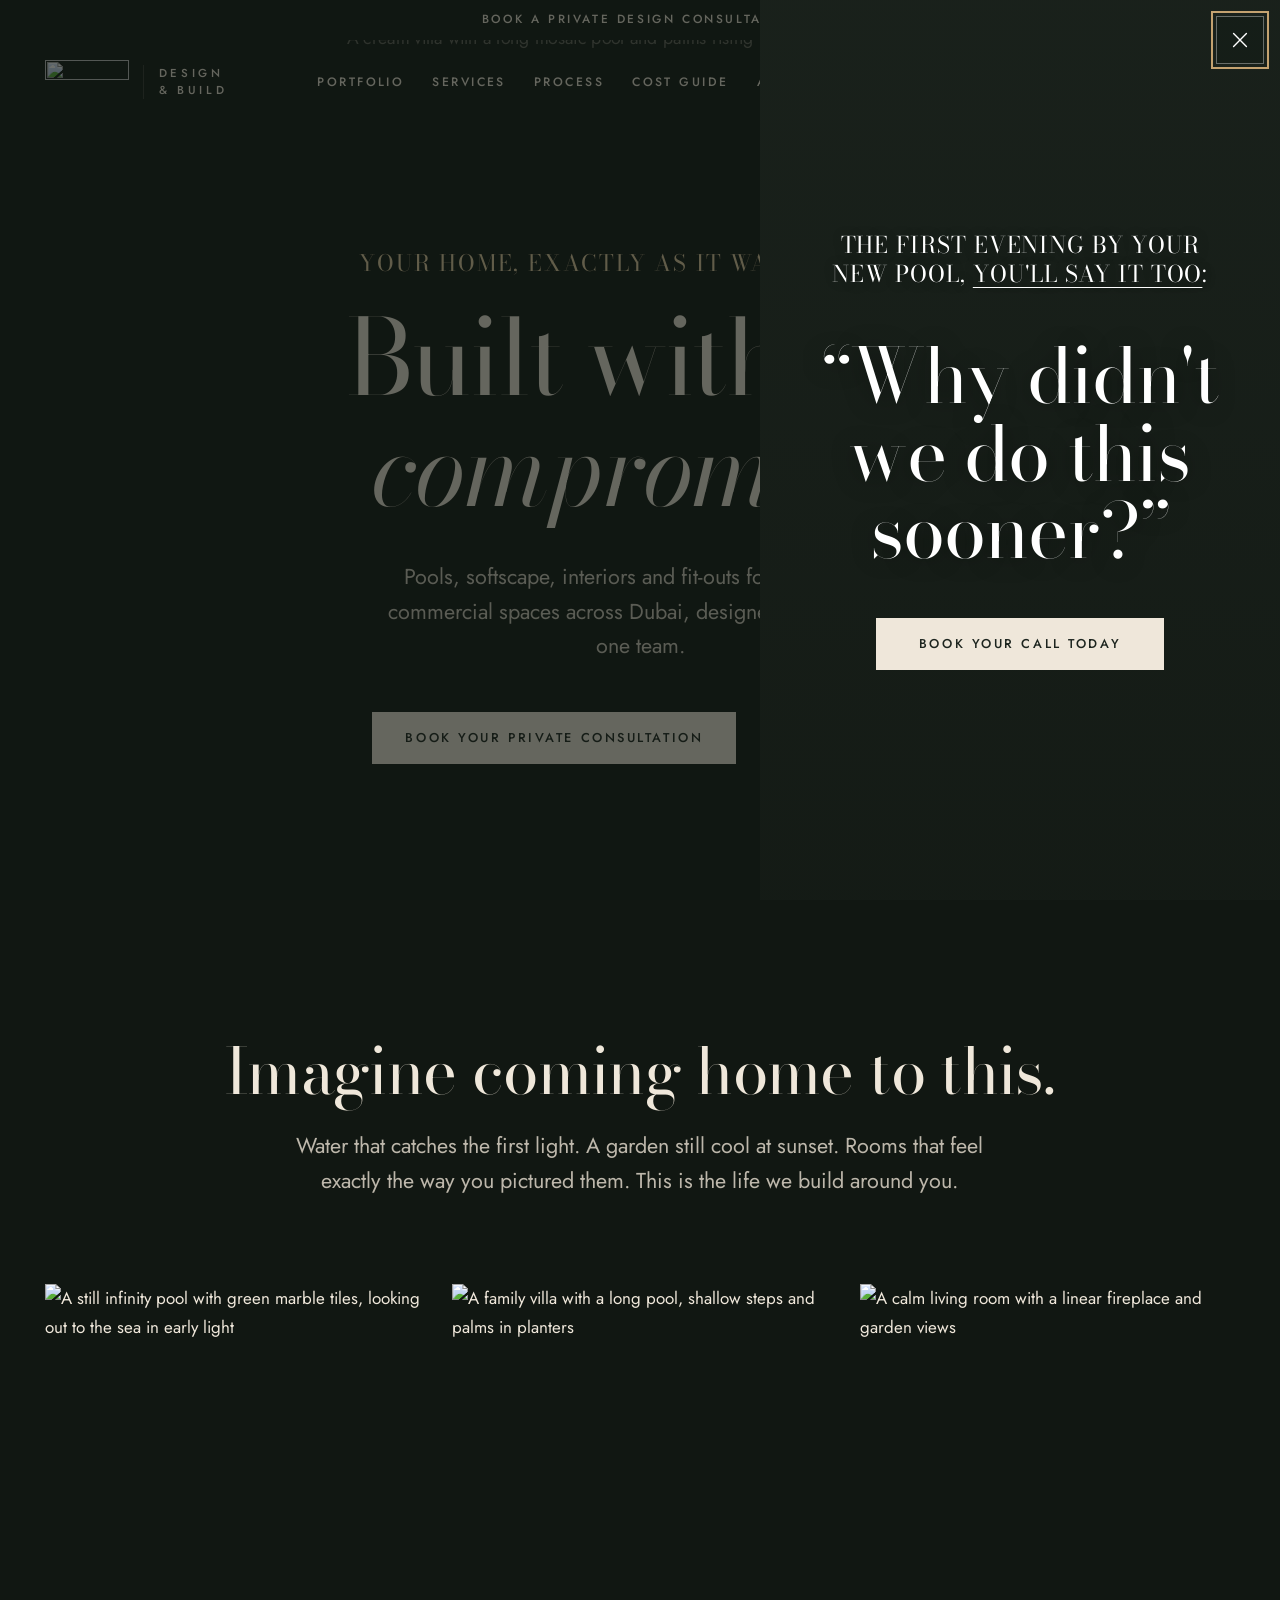
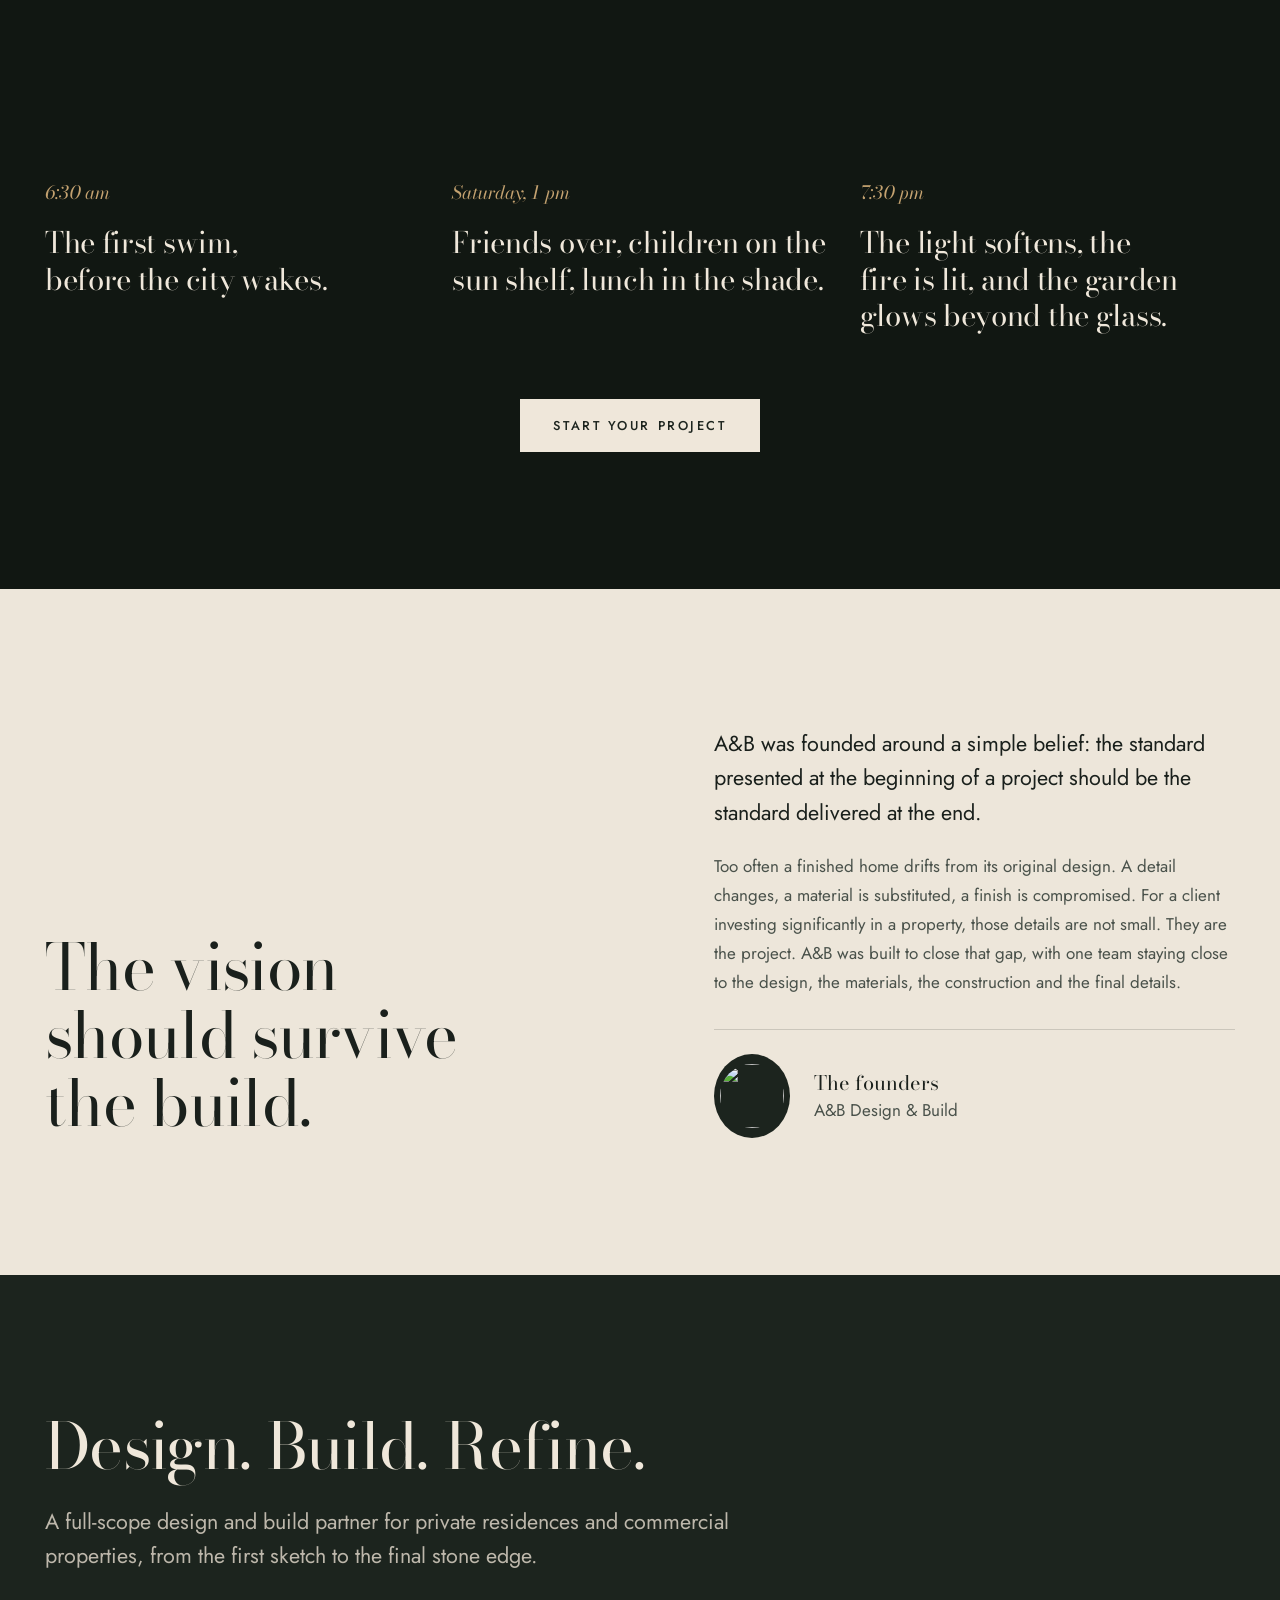
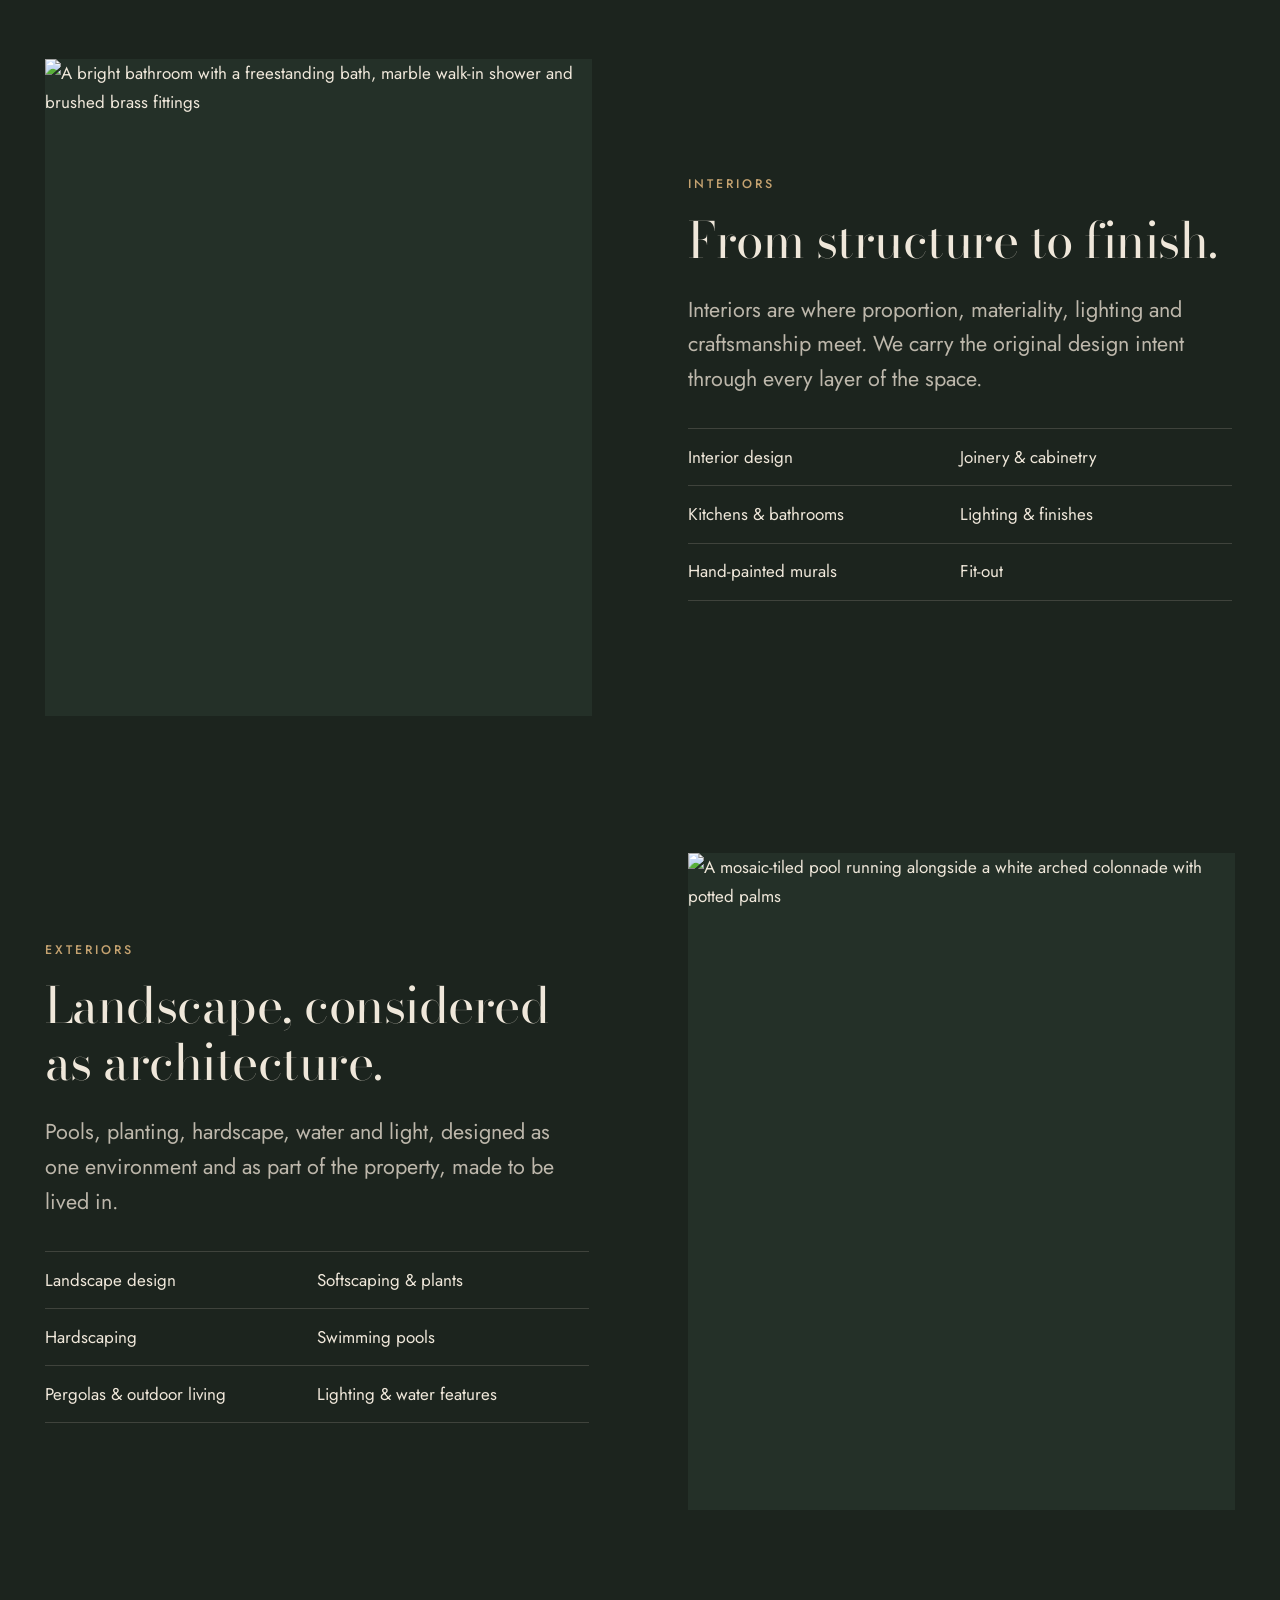
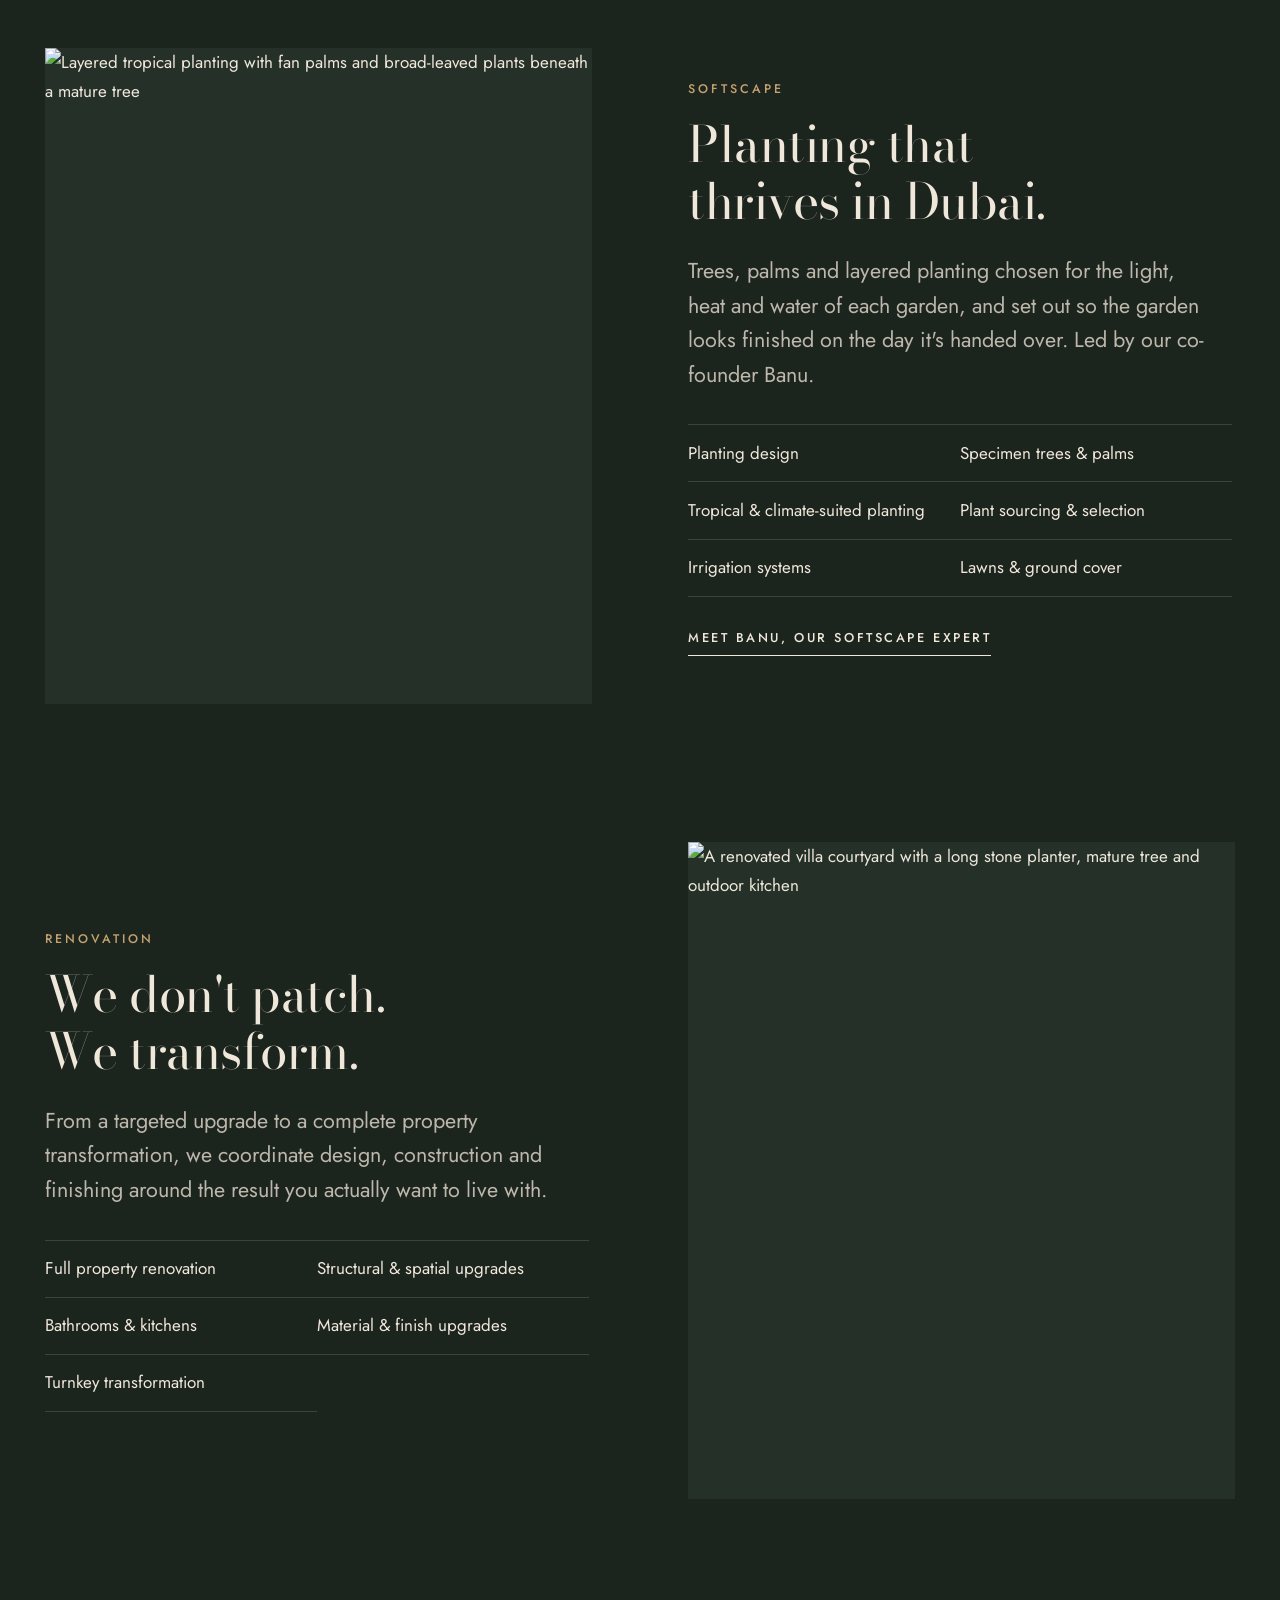
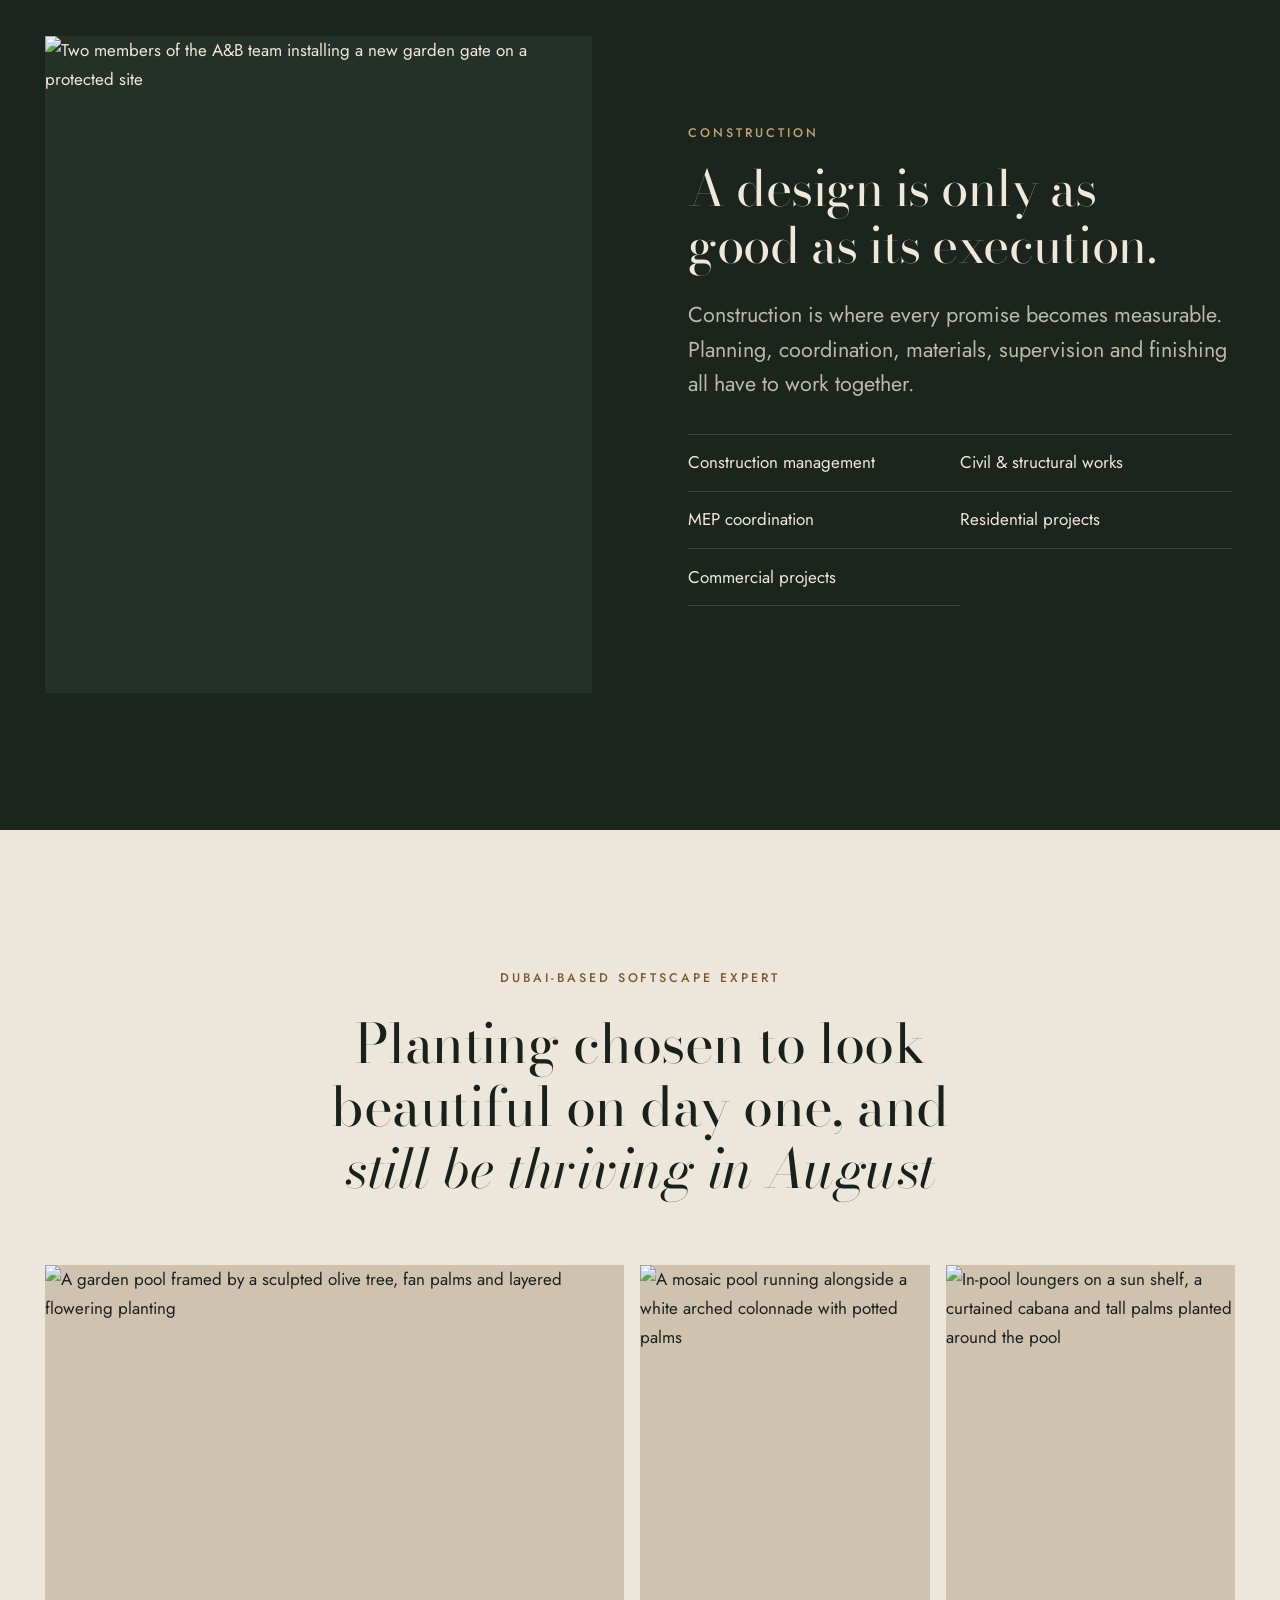
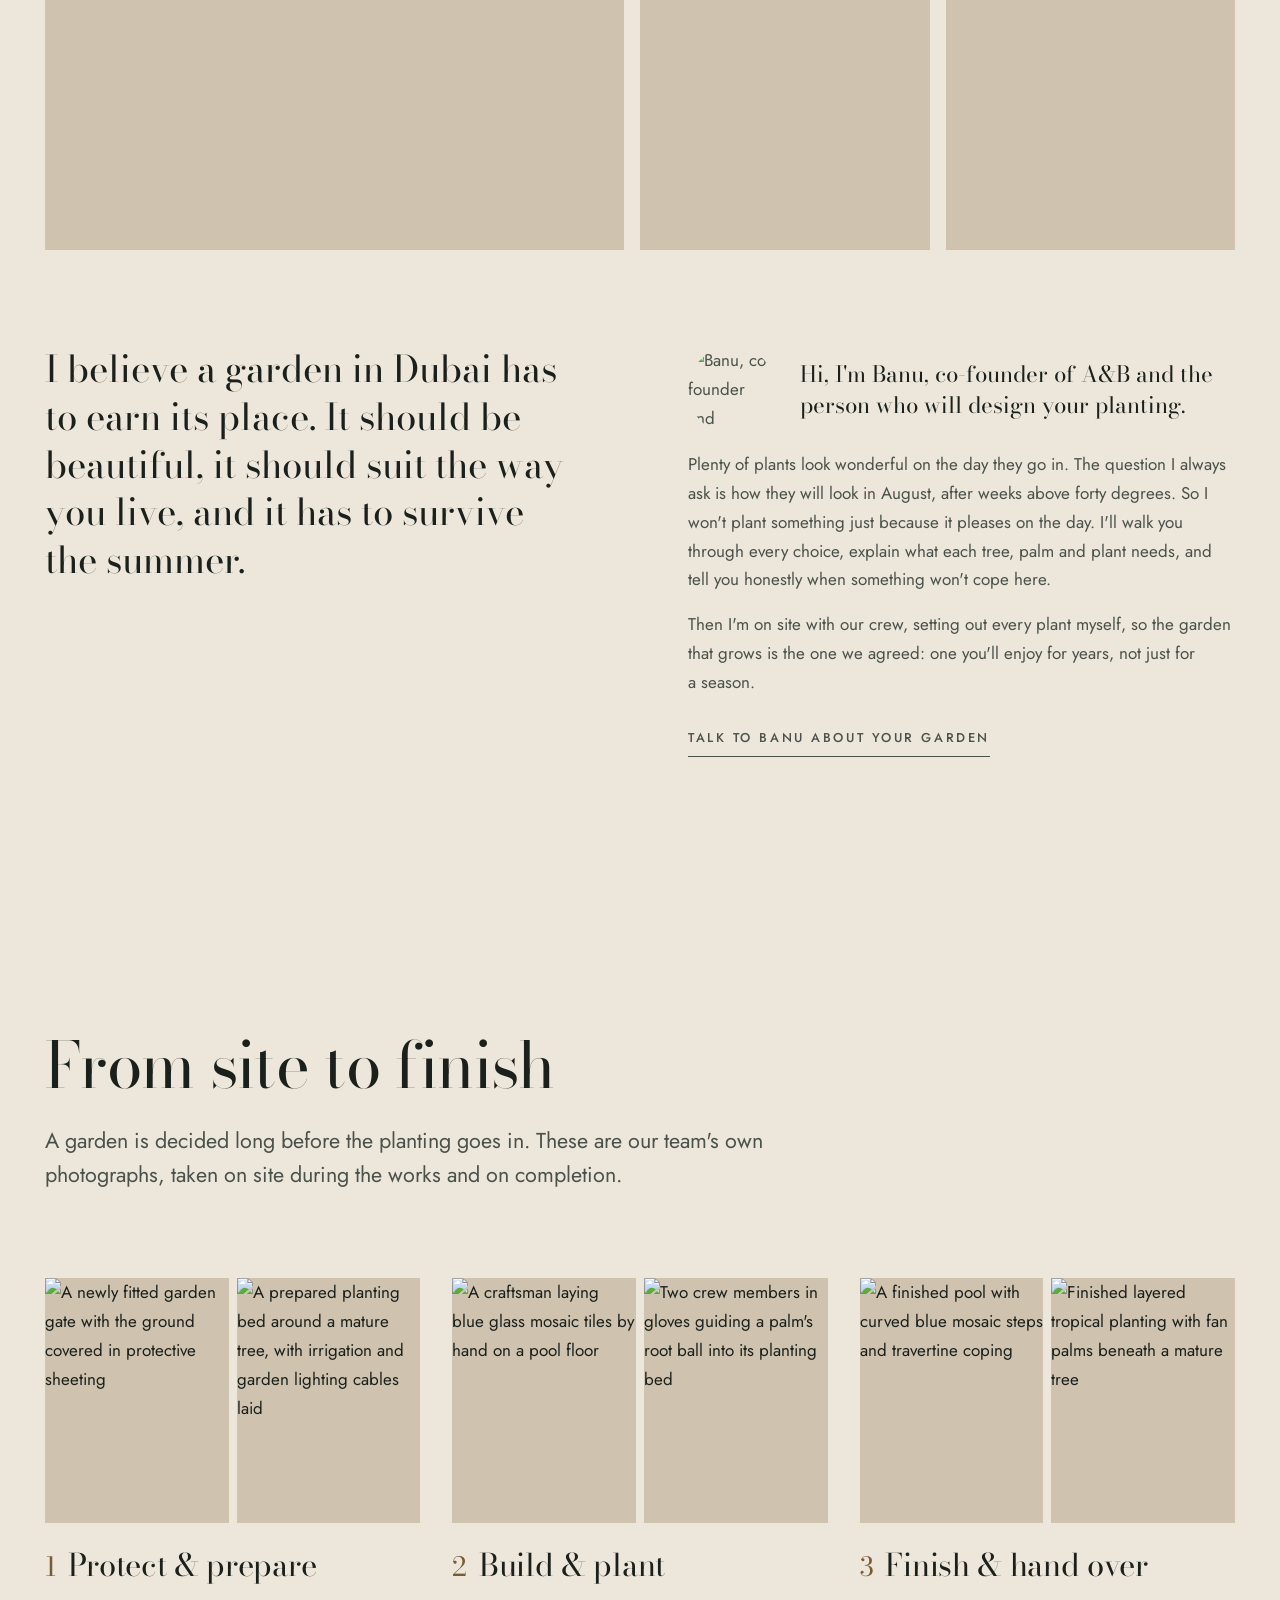
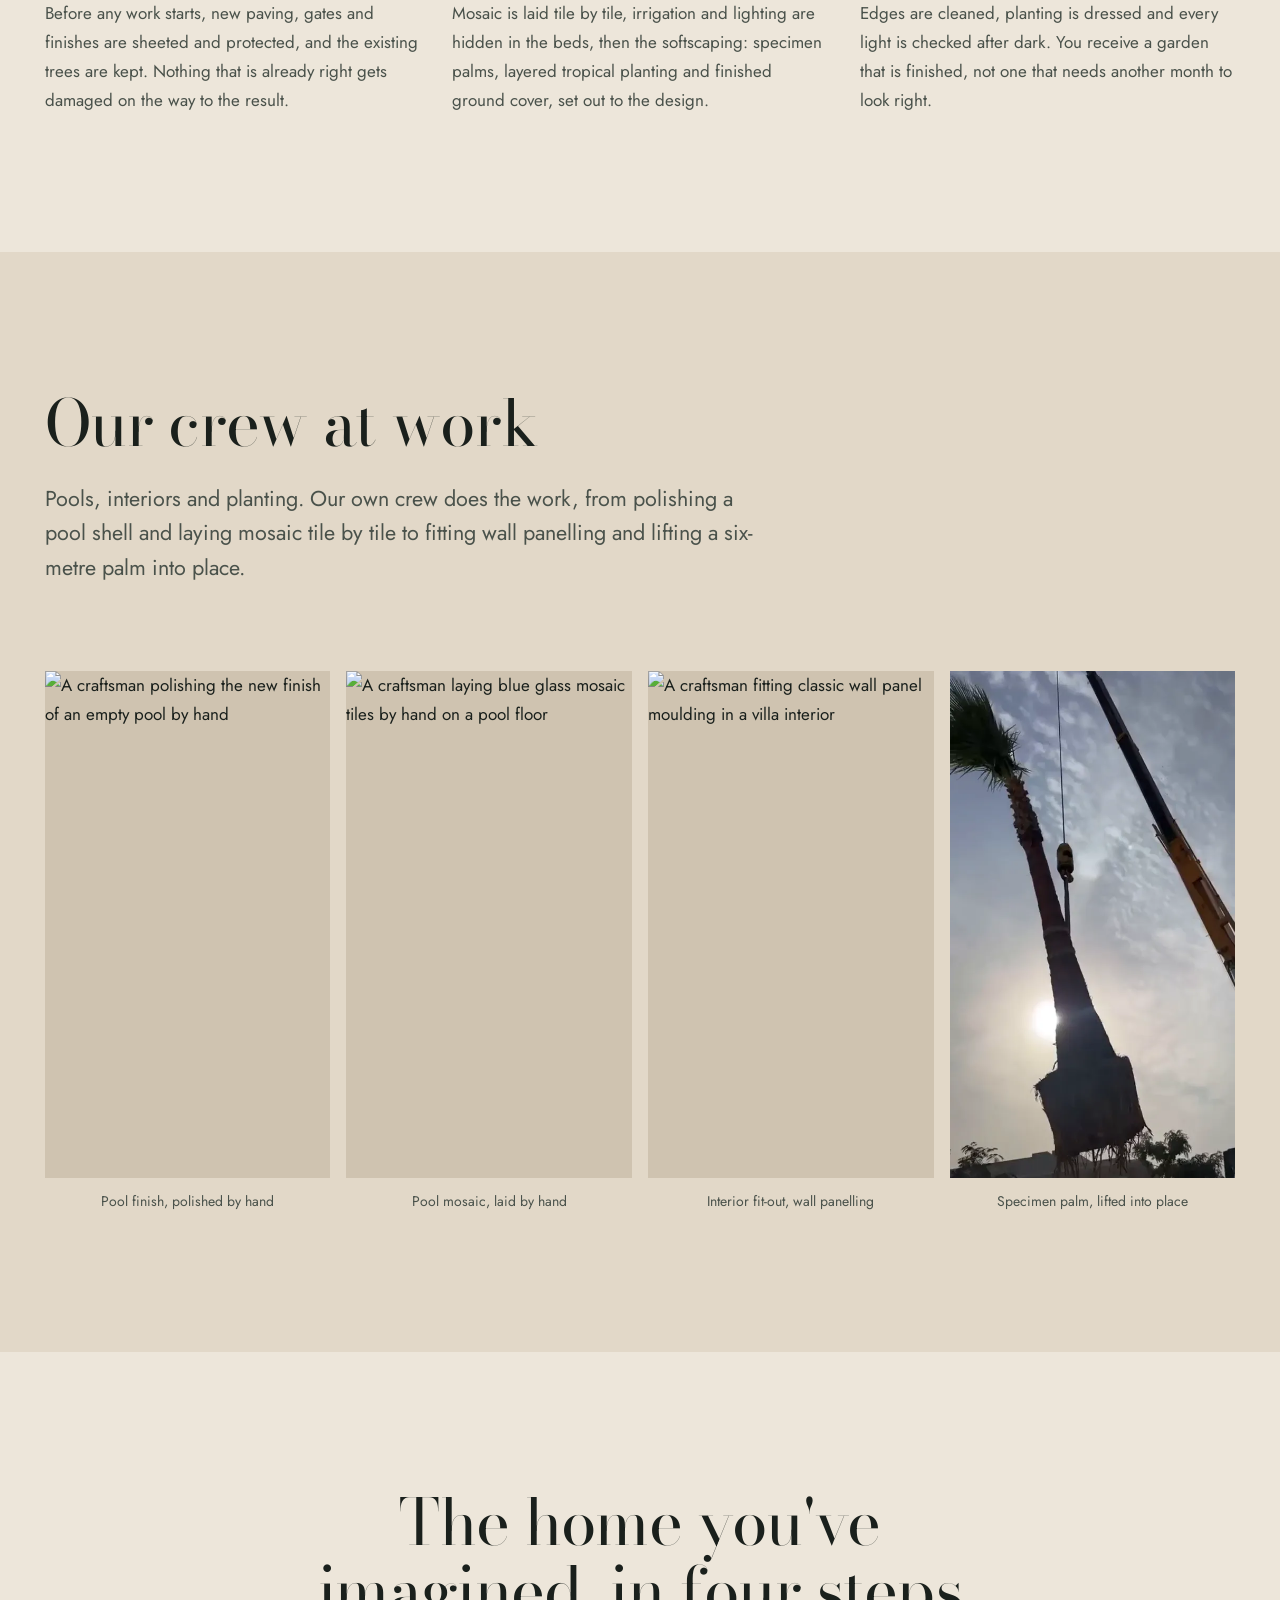
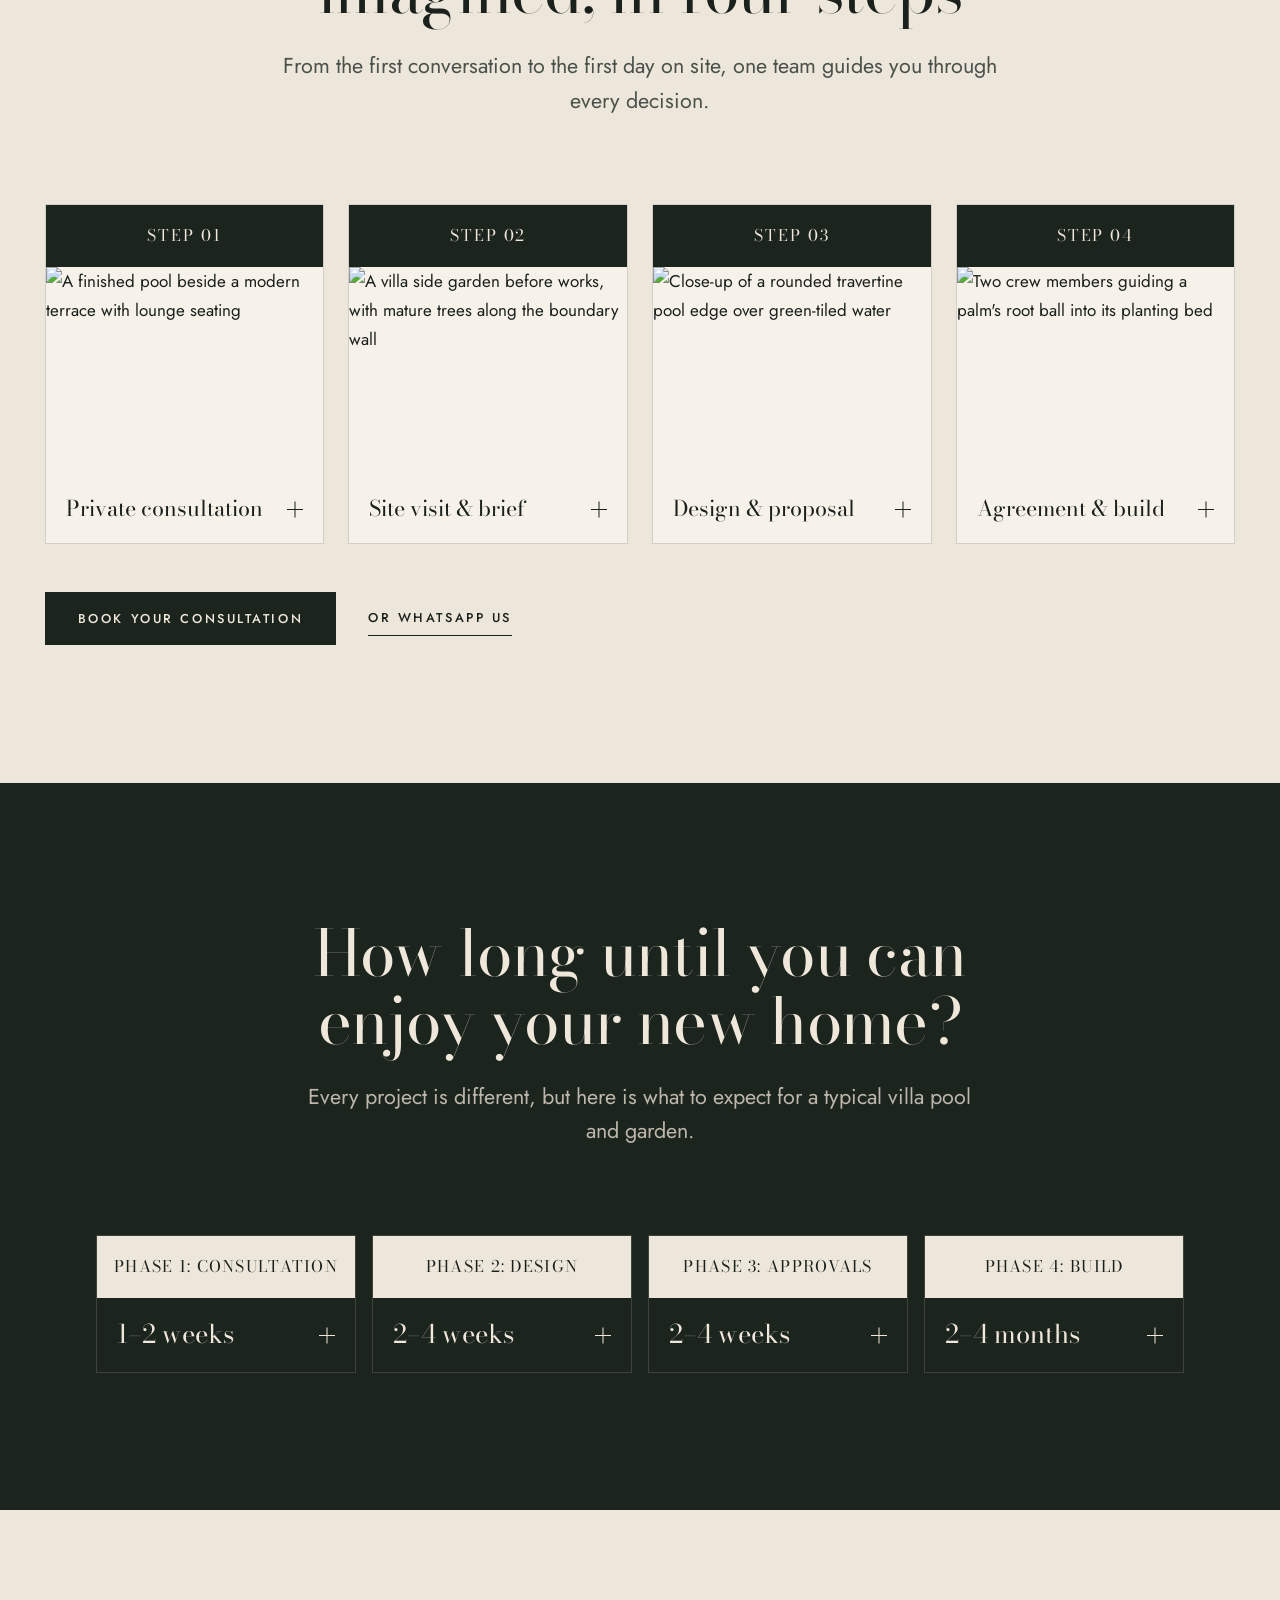
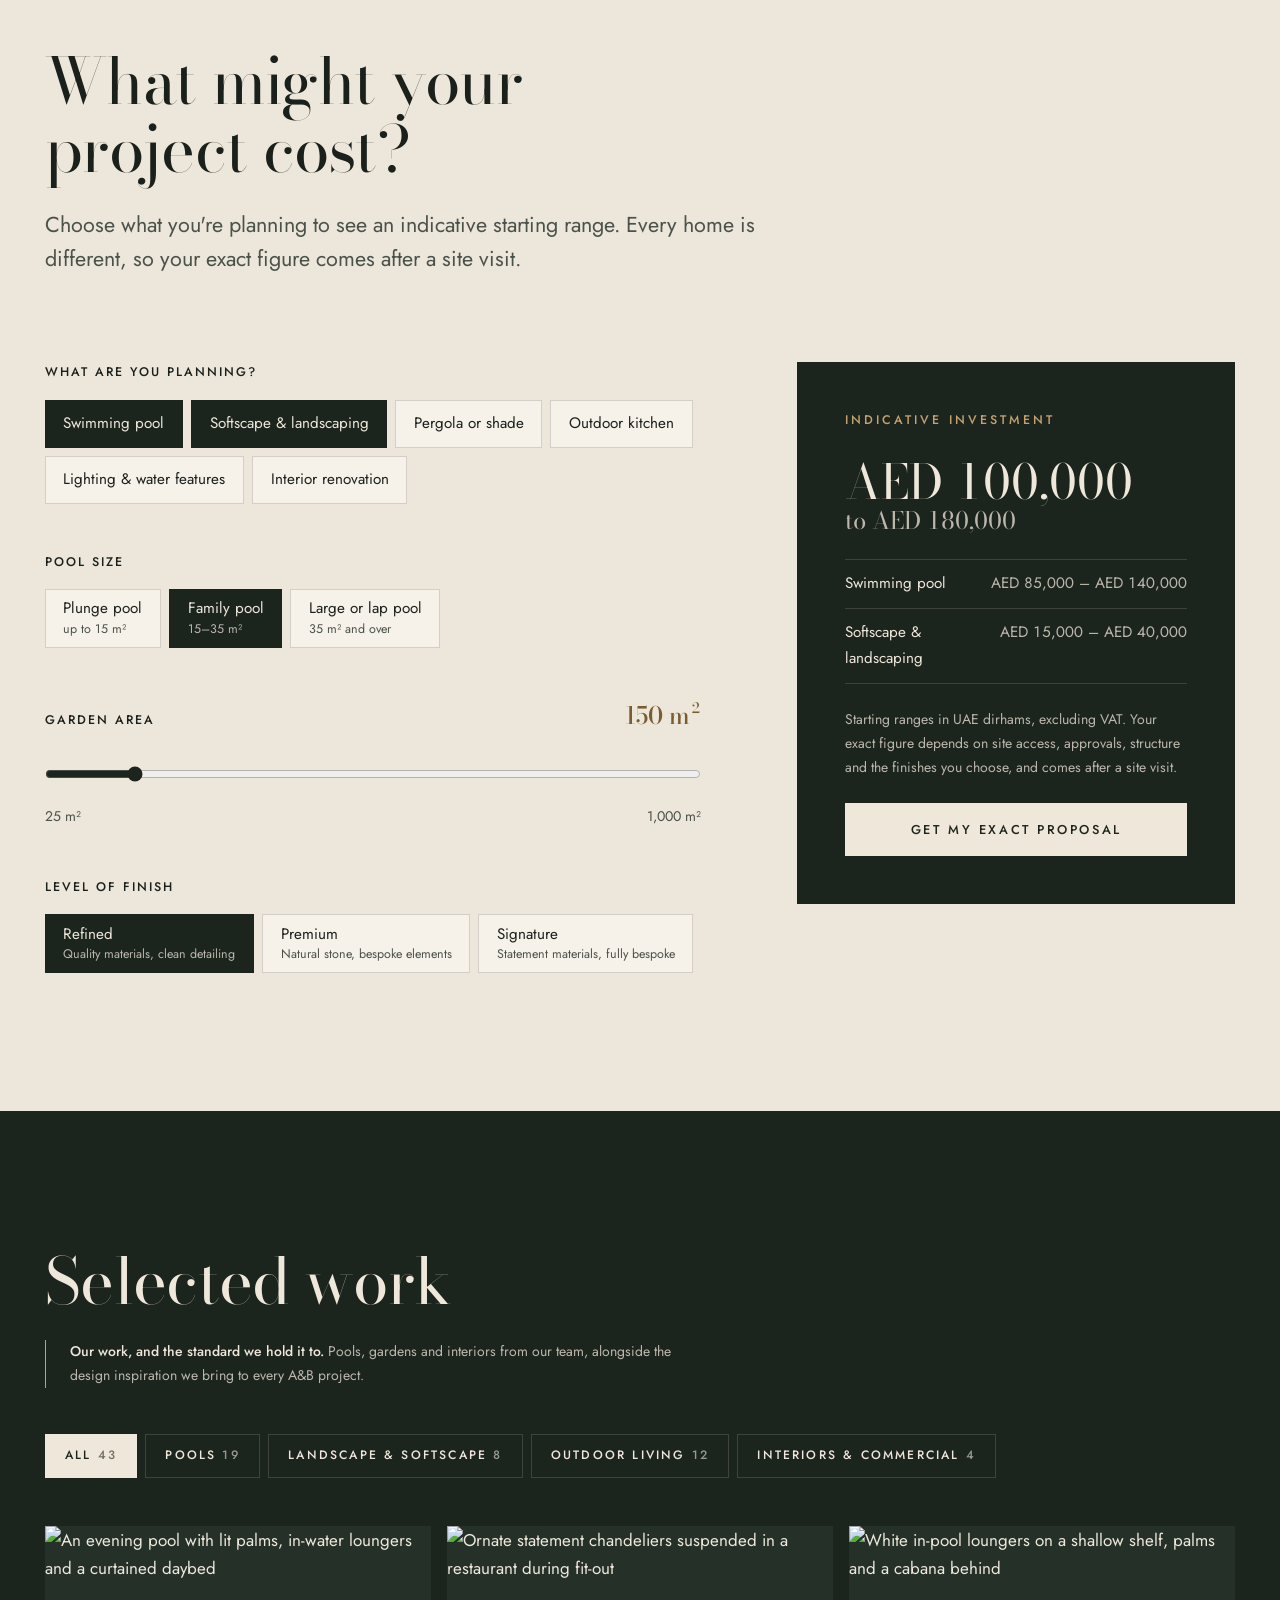
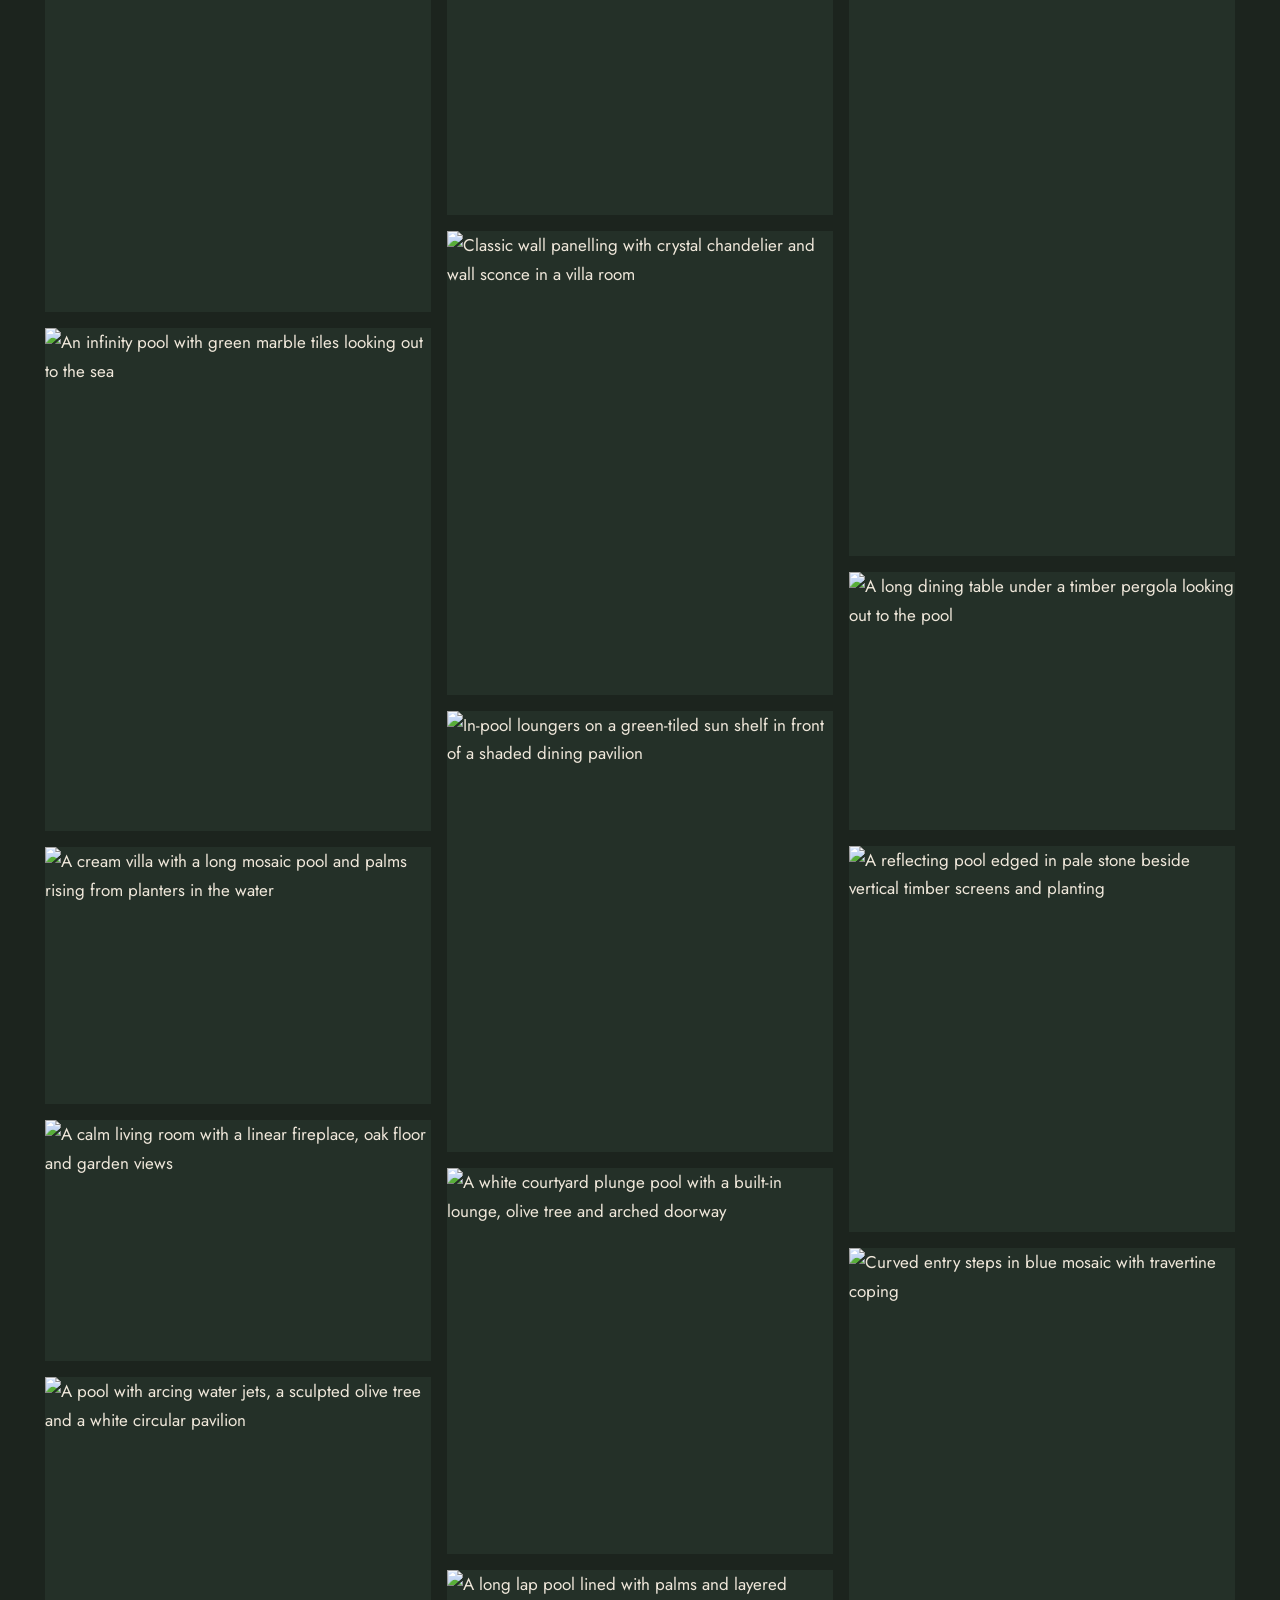
==== index.html @ da60c635 "Add files via upload" ====
<!doctype html>
<html lang="en">
<head>
  <meta charset="utf-8">
  <meta name="viewport" content="width=device-width, initial-scale=1">
  <title>A&amp;B Design &amp; Build | Luxury Design &amp; Build, Dubai</title>
  <meta name="description" content="A&amp;B Design &amp; Build is a full-scope design and build partner for homes and commercial spaces in Dubai: interiors, fit-out, exteriors, pools, landscaping, renovation and construction. Built without compromise.">
  <meta name="theme-color" content="#1C241E">
  <link rel="canonical" href="https://www.abdesignandbuild.ae/">
  <link rel="icon" href="img/logo-ab.png" type="image/png">

  <meta property="og:type" content="website">
  <meta property="og:title" content="A&amp;B Design &amp; Build | Built without compromise">
  <meta property="og:description" content="Interiors, fit-out, exteriors, renovation and construction for homes and commercial spaces in Dubai.">
  <meta property="og:image" content="https://www.abdesignandbuild.ae/img/landscape-lap-pool.webp">
  <meta property="og:url" content="https://www.abdesignandbuild.ae/">

  <link rel="preconnect" href="https://fonts.googleapis.com">
  <link rel="preconnect" href="https://fonts.gstatic.com" crossorigin>
  <link rel="stylesheet" href="https://fonts.googleapis.com/css2?family=Bodoni+Moda:ital,opsz,wght@0,6..96,400..600;1,6..96,400&family=Jost:wght@400;500&display=swap">
  <link rel="preload" as="image" href="img/landscape-lap-pool.webp" media="(min-width: 761px)">
  <link rel="preload" as="image" href="img/pool-loungers-pavilion-sm.webp" media="(max-width: 760px)">
  <link rel="stylesheet" href="css/styles.css">

  <script type="application/ld+json">
  {
    "@context": "https://schema.org",
    "@type": "HomeAndConstructionBusiness",
    "name": "A&B Design & Build",
    "slogan": "Built without compromise",
    "url": "https://www.abdesignandbuild.ae/",
    "logo": "https://www.abdesignandbuild.ae/img/logo-ab.png",
    "image": "https://www.abdesignandbuild.ae/img/landscape-lap-pool.webp",
    "telephone": "+971585538660",
    "email": "projects@abdesignandbuild.ae",
    "address": { "@type": "PostalAddress", "addressLocality": "Dubai", "addressCountry": "AE" },
    "areaServed": ["Palm Jumeirah", "Emirates Hills", "Dubai Hills Estate", "District One", "Tilal Al Ghaf", "Jumeirah Islands", "Jumeirah Park", "Al Barari", "Arabian Ranches", "Jumeirah Golf Estates", "The Meadows", "Al Furjan"],
    "sameAs": ["https://www.instagram.com/ab.designandbuild/"],
    "founder": [{ "@type": "Person", "name": "Banu" }]
  }
  </script>
</head>
<body>
  <!-- Icon sprite -->
  <svg width="0" height="0" style="position:absolute" aria-hidden="true" focusable="false">
    <symbol id="i-instagram" viewBox="0 0 24 24" fill="none" stroke="currentColor" stroke-width="1.5" stroke-linecap="round" stroke-linejoin="round"><rect x="2.5" y="2.5" width="19" height="19" rx="5"/><circle cx="12" cy="12" r="4.2"/><path d="M17.6 6.4h.01"/></symbol>
    <symbol id="i-whatsapp" viewBox="0 0 24 24" fill="currentColor"><path d="M17.47 14.38c-.3-.15-1.76-.87-2.03-.97-.27-.1-.47-.15-.67.15-.2.3-.77.97-.94 1.16-.17.2-.35.22-.64.08-.3-.15-1.26-.47-2.39-1.48-.88-.79-1.48-1.76-1.65-2.06-.17-.3-.02-.46.13-.6.13-.14.3-.35.45-.52.15-.18.2-.3.3-.5.1-.2.05-.37-.03-.52-.07-.15-.67-1.61-.92-2.2-.24-.58-.49-.5-.67-.51h-.57c-.2 0-.52.07-.79.37-.27.3-1.04 1.02-1.04 2.48 0 1.46 1.07 2.88 1.21 3.07.15.2 2.1 3.2 5.08 4.49.71.31 1.26.49 1.7.63.71.22 1.36.19 1.87.12.57-.09 1.76-.72 2-1.41.25-.7.25-1.29.18-1.42-.08-.12-.27-.2-.57-.34m-5.42 7.4h-.01a9.87 9.87 0 0 1-5.03-1.38l-.36-.21-3.74.98 1-3.65-.24-.37a9.86 9.86 0 0 1-1.51-5.26c0-5.45 4.44-9.88 9.89-9.88 2.64 0 5.12 1.03 6.99 2.9a9.83 9.83 0 0 1 2.89 6.99c0 5.45-4.44 9.88-9.89 9.88m8.41-18.3A11.82 11.82 0 0 0 12.05 0C5.5 0 .16 5.34.16 11.89c0 2.1.55 4.14 1.59 5.95L.06 24l6.3-1.65a11.88 11.88 0 0 0 5.68 1.45h.01c6.55 0 11.89-5.34 11.89-11.89 0-3.18-1.24-6.16-3.48-8.41Z"/></symbol>
    <symbol id="i-mail" viewBox="0 0 24 24" fill="none" stroke="currentColor" stroke-width="1.5" stroke-linecap="round" stroke-linejoin="round"><rect x="2.5" y="4.5" width="19" height="15" rx="1.5"/><path d="m21.5 6.5-8.6 6a1.6 1.6 0 0 1-1.8 0l-8.6-6"/></symbol>
    <symbol id="i-close" viewBox="0 0 24 24" fill="none" stroke="currentColor" stroke-width="1.5" stroke-linecap="round"><path d="M5 5l14 14M19 5L5 19"/></symbol>
    <symbol id="i-prev" viewBox="0 0 24 24" fill="none" stroke="currentColor" stroke-width="1.5" stroke-linecap="round" stroke-linejoin="round"><path d="M15 5l-7 7 7 7"/></symbol>
    <symbol id="i-next" viewBox="0 0 24 24" fill="none" stroke="currentColor" stroke-width="1.5" stroke-linecap="round" stroke-linejoin="round"><path d="M9 5l7 7-7 7"/></symbol>
    <symbol id="i-down" viewBox="0 0 24 24" fill="none" stroke="currentColor" stroke-width="1.5" stroke-linecap="round" stroke-linejoin="round"><path d="M12 4v16M6 14l6 6 6-6"/></symbol>
  </svg>

  <a class="skip-link" href="#main">Skip to content</a>

  <a class="consult-bar" href="#contact"><span>Book a private design consultation</span></a>

  <header class="site-header" data-header>
    <div class="container header-inner">
      <a class="brand" href="#top" aria-label="A&amp;B Design &amp; Build, home">
        <img src="img/logo-ab.png" alt="" width="84" height="44">
        <span class="brand-word">Design<br>&amp; Build</span>
      </a>

      <nav class="primary-nav" aria-label="Main">
        <ul>
          <li><a href="#portfolio">Portfolio</a></li>
          <li><a href="#services">Services</a></li>
          <li><a href="#start">Process</a></li>
          <li><a href="#cost">Cost guide</a></li>
          <li><a href="#about">About</a></li>
          <li><a href="journal.html">Journal</a></li>
          <li><a href="#contact">Contact</a></li>
        </ul>
      </nav>

      <div class="header-social">
        <a class="icon-link" href="https://www.instagram.com/ab.designandbuild/" target="_blank" rel="noopener" aria-label="Instagram"><svg aria-hidden="true"><use href="#i-instagram"/></svg></a>
        <a class="icon-link" href="https://wa.me/971585538660" target="_blank" rel="noopener" aria-label="WhatsApp"><svg aria-hidden="true"><use href="#i-whatsapp"/></svg></a>
        <a class="icon-link" href="mailto:projects@abdesignandbuild.ae" aria-label="Email"><svg aria-hidden="true"><use href="#i-mail"/></svg></a>
      </div>

      <button class="menu-toggle" type="button" aria-expanded="false" aria-controls="mobile-menu" data-menu-open>
        Menu
        <span class="menu-toggle-lines" aria-hidden="true"><span></span><span></span></span>
      </button>
    </div>
  </header>

  <div class="mobile-menu" id="mobile-menu" data-menu aria-label="Menu" role="dialog" aria-modal="true">
    <div class="mobile-menu-top">
      <img src="img/logo-ab.png" alt="A&amp;B Design &amp; Build" width="72" height="38">
      <button class="lightbox-btn" type="button" aria-label="Close menu" data-menu-close><svg aria-hidden="true"><use href="#i-close"/></svg></button>
    </div>
    <nav aria-label="Mobile">
      <ul>
        <li><a href="#portfolio">Portfolio</a></li>
        <li><a href="#services">Services</a></li>
        <li><a href="#transformations">From site to finish</a></li>
        <li><a href="#start">Process</a></li>
        <li><a href="#cost">Cost guide</a></li>
        <li><a href="#about">About</a></li>
        <li><a href="#faq">FAQ</a></li>
        <li><a href="journal.html">Journal</a></li>
        <li><a href="#contact">Contact</a></li>
      </ul>
    </nav>
    <div class="mobile-menu-foot">
      <a class="btn btn-ivory" href="#contact">Book a consultation</a>
      <div class="header-social">
        <a class="icon-link" href="https://www.instagram.com/ab.designandbuild/" target="_blank" rel="noopener" aria-label="Instagram"><svg aria-hidden="true"><use href="#i-instagram"/></svg></a>
        <a class="icon-link" href="https://wa.me/971585538660" target="_blank" rel="noopener" aria-label="WhatsApp"><svg aria-hidden="true"><use href="#i-whatsapp"/></svg></a>
        <a class="icon-link" href="mailto:projects@abdesignandbuild.ae" aria-label="Email"><svg aria-hidden="true"><use href="#i-mail"/></svg></a>
      </div>
    </div>
  </div>

  <main id="main">
    <!-- HERO -->
    <section class="hero" id="top" aria-labelledby="hero-title">
      <div class="hero-media" data-hero-slides>
        <!-- Wide screens get wide photos; phones get tall ones, so nothing important is cropped away -->
        <img class="hero-slide hero-wide is-active" src="img/stock-villa-pool.webp" alt="A cream villa with a long mosaic pool and palms rising from planters in the water" width="1600" height="1066" fetchpriority="high" style="object-position: 50% 55%">
        <img class="hero-slide hero-wide" src="img/stock-loungers.webp" alt="Wicker sun loungers with folded towels beside a calm blue pool" width="1600" height="1066" loading="lazy" style="object-position: 50% 50%">
        <img class="hero-slide hero-wide" src="img/stock-living-room.webp" alt="A calm living room with a linear fireplace and garden views" width="1600" height="1000" loading="lazy" style="object-position: 50% 50%">
        <img class="hero-slide hero-tall" src="img/stock-palm-infinity-sm.webp" alt="An infinity pool with green marble tiles looking out to the sea" width="553" height="720" loading="lazy" style="object-position: 50% 35%">
        <img class="hero-slide hero-tall" src="img/stock-fountain-pool-sm.webp" alt="A pool with arcing water jets, a sculpted olive tree and a white circular pavilion" width="647" height="720" loading="lazy" style="object-position: 50% 50%">
        <img class="hero-slide hero-tall" src="img/pool-lap-daybeds-sm.webp" alt="A turquoise lap pool beside pale stone paving and outdoor daybeds" width="540" height="720" loading="lazy" style="object-position: 50% 50%">
      </div>

      <div class="container hero-content">
        <p class="hero-kicker">Your home, exactly as it was imagined</p>
        <h1 id="hero-title">
          <span class="hero-line"><span>Built without</span></span>
          <span class="hero-line"><span>compromise.</span></span>
        </h1>
        <p class="hero-sub">Pools, softscape, interiors and fit-outs for homes and commercial spaces across Dubai, designed and built by one team.</p>
        <div class="hero-actions">
          <a class="btn btn-ivory" href="#contact">Book your private consultation</a>
          <a class="text-link" href="#portfolio">View our work</a>
        </div>
      </div>

    </section>

    <!-- IMAGINE -->
    <section class="section surface-deep imagine" id="imagine" aria-labelledby="imagine-title">
      <div class="container">
        <div class="section-head section-head-center">
          <h2 id="imagine-title">Imagine coming home to this.</h2>
          <p class="lead">Water that catches the first light. A garden still cool at sunset. Rooms that feel exactly the way you pictured them. This is the life we build around you.</p>
        </div>
        <ol class="moments" role="list">
          <li class="moment">
            <img src="img/stock-palm-infinity-sm.webp" alt="A still infinity pool with green marble tiles, looking out to the sea in early light" width="553" height="720" loading="lazy">
            <p class="moment-time">6:30 am</p>
            <h3>The first swim, before the city wakes.</h3>
          </li>
          <li class="moment">
            <img src="img/stock-villa-pool-sm.webp" alt="A family villa with a long pool, shallow steps and palms in planters" width="720" height="480" loading="lazy">
            <p class="moment-time">Saturday, 1 pm</p>
            <h3>Friends over, children on the sun shelf, lunch in the shade.</h3>
          </li>
          <li class="moment">
            <img src="img/stock-living-room-sm.webp" alt="A calm living room with a linear fireplace and garden views" width="720" height="450" loading="lazy">
            <p class="moment-time">7:30 pm</p>
            <h3>The light softens, the fire is lit, and the garden glows beyond the glass.</h3>
          </li>
        </ol>
        <div class="imagine-cta">
          <a class="btn btn-ivory" href="#contact">Start your project</a>
        </div>
      </div>
    </section>

    <!-- VISION -->
    <section class="section surface-light" id="vision" aria-labelledby="vision-title">
      <div class="container vision-grid">
        <h2 id="vision-title">The vision should survive the build.</h2>
        <div class="vision-copy">
          <p>A&amp;B was founded around a simple belief: the standard presented at the beginning of a project should be the standard delivered at the end.</p>
          <p>Too often a finished home drifts from its original design. A detail changes, a material is substituted, a finish is compromised. For a client investing significantly in a property, those details are not small. They are the project. A&amp;B was built to close that gap, with one team staying close to the design, the materials, the construction and the final details.</p>
          <div class="vision-sign">
            <img src="img/logo-ab.png" alt="" width="64" height="33">
            <p><strong>The founders</strong>A&amp;B Design &amp; Build</p>
          </div>
        </div>
      </div>
    </section>

    <!-- SERVICES -->
    <section class="section surface-dark" id="services" aria-labelledby="services-title">
      <div class="container">
        <div class="section-head">
          <h2 id="services-title">Design. Build. Refine.</h2>
          <p class="lead">A full-scope design and build partner for private residences and commercial properties, from the first sketch to the final stone edge.</p>
        </div>

        <div class="pillars">
          <article class="pillar" id="interiors">
            <div class="pillar-media">
              <img src="img/stock-bathroom.webp" alt="A bright bathroom with a freestanding bath, marble walk-in shower and brushed brass fittings" width="1600" height="1066" loading="lazy">
            </div>
            <div class="pillar-body">
              <p class="caps pillar-kicker">Interiors</p>
              <h3>From structure to finish.</h3>
              <p class="lead">Interiors are where proportion, materiality, lighting and craftsmanship meet. We carry the original design intent through every layer of the space.</p>
              <ul class="capabilities">
                <li>Interior design</li>
                <li>Joinery &amp; cabinetry</li>
                <li>Kitchens &amp; bathrooms</li>
                <li>Lighting &amp; finishes</li>
                <li>Hand-painted murals</li>
                <li>Fit-out</li>
              </ul>
            </div>
          </article>

          <article class="pillar" id="exteriors">
            <div class="pillar-media">
              <img src="img/pool-arched-colonnade.webp" alt="A mosaic-tiled pool running alongside a white arched colonnade with potted palms" width="967" height="1200" loading="lazy">
            </div>
            <div class="pillar-body">
              <p class="caps pillar-kicker">Exteriors</p>
              <h3>Landscape, considered as architecture.</h3>
              <p class="lead">Pools, planting, hardscape, water and light, designed as one environment and as part of the property, made to be lived in.</p>
              <ul class="capabilities">
                <li>Landscape design</li>
                <li>Softscaping &amp; plants</li>
                <li>Hardscaping</li>
                <li>Swimming pools</li>
                <li>Pergolas &amp; outdoor living</li>
                <li>Lighting &amp; water features</li>
              </ul>
            </div>
          </article>

          <article class="pillar" id="softscape">
            <div class="pillar-media">
              <img src="img/landscape-tropical-planting.webp" alt="Layered tropical planting with fan palms and broad-leaved plants beneath a mature tree" width="1280" height="960" loading="lazy">
            </div>
            <div class="pillar-body">
              <p class="caps pillar-kicker">Softscape</p>
              <h3>Planting that thrives in Dubai.</h3>
              <p class="lead">Trees, palms and layered planting chosen for the light, heat and water of each garden, and set out so the garden looks finished on the day it's handed over. Led by our co-founder Banu.</p>
              <ul class="capabilities">
                <li>Planting design</li>
                <li>Specimen trees &amp; palms</li>
                <li>Tropical &amp; climate-suited planting</li>
                <li>Plant sourcing &amp; selection</li>
                <li>Irrigation systems</li>
                <li>Lawns &amp; ground cover</li>
              </ul>
              <p style="margin-top:1.5rem"><a class="text-link" href="#meet-banu">Meet Banu, our softscape expert</a></p>
            </div>
          </article>

          <article class="pillar" id="renovation">
            <div class="pillar-media">
              <img src="img/landscape-courtyard-planter.webp" alt="A renovated villa courtyard with a long stone planter, mature tree and outdoor kitchen" width="1280" height="960" loading="lazy">
            </div>
            <div class="pillar-body">
              <p class="caps pillar-kicker">Renovation</p>
              <h3>We don't patch. We transform.</h3>
              <p class="lead">From a targeted upgrade to a complete property transformation, we coordinate design, construction and finishing around the result you actually want to live with.</p>
              <ul class="capabilities">
                <li>Full property renovation</li>
                <li>Structural &amp; spatial upgrades</li>
                <li>Bathrooms &amp; kitchens</li>
                <li>Material &amp; finish upgrades</li>
                <li>Turnkey transformation</li>
              </ul>
            </div>
          </article>

          <article class="pillar" id="construction">
            <div class="pillar-media">
              <img src="img/site-team-at-work.webp" alt="Two members of the A&amp;B team installing a new garden gate on a protected site" width="1120" height="1600" loading="lazy">
            </div>
            <div class="pillar-body">
              <p class="caps pillar-kicker">Construction</p>
              <h3>A design is only as good as its execution.</h3>
              <p class="lead">Construction is where every promise becomes measurable. Planning, coordination, materials, supervision and finishing all have to work together.</p>
              <ul class="capabilities">
                <li>Construction management</li>
                <li>Civil &amp; structural works</li>
                <li>MEP coordination</li>
                <li>Residential projects</li>
                <li>Commercial projects</li>
              </ul>
            </div>
          </article>
        </div>
      </div>
    </section>

    <!-- MEET BANU: softscape expert -->
    <section class="section surface-light meet" id="meet-banu" aria-labelledby="meet-title">
      <div class="container">
        <header class="meet-head">
          <p class="caps meet-kicker">Dubai-based softscape expert</p>
          <h2 id="meet-title">Planting chosen to look beautiful on day one, and <em>still be thriving in August</em></h2>
        </header>

        <div class="meet-media">
          <figure class="meet-main"><img src="img/stock-fountain-pool.webp" alt="A garden pool framed by a sculpted olive tree, fan palms and layered flowering planting" width="1000" height="1113" loading="lazy"></figure>
          <figure><img src="img/pool-arched-colonnade-sm.webp" alt="A mosaic pool running alongside a white arched colonnade with potted palms" width="967" height="1200" loading="lazy"></figure>
          <figure><img src="img/stock-loungers-cabana-sm.webp" alt="In-pool loungers on a sun shelf, a curtained cabana and tall palms planted around the pool" width="784" height="1280" loading="lazy"></figure>
        </div>

        <div class="meet-story">
          <p class="meet-belief">I believe a garden in Dubai has to earn its place. It should be beautiful, it should suit the way you live, and it has to survive the summer.</p>
          <div class="meet-text">
            <div class="meet-intro">
              <img class="meet-portrait" src="img/banu-portrait.webp" alt="Banu, co-founder and softscape expert at A&amp;B" width="640" height="800" loading="lazy">
              <p class="meet-hello">Hi, I'm Banu, co-founder of A&amp;B and the person who will design your planting.</p>
            </div>
            <p>Plenty of plants look wonderful on the day they go in. The question I always ask is how they will look in August, after weeks above forty degrees. So I won't plant something just because it pleases on the day. I'll walk you through every choice, explain what each tree, palm and plant needs, and tell you honestly when something won't cope here.</p>
            <p>Then I'm on site with our crew, setting out every plant myself, so the garden that grows is the one we agreed: one you'll enjoy for years, not just for a season.</p>
            <a class="text-link" href="#contact">Talk to Banu about your garden</a>
          </div>
        </div>
      </div>
    </section>

    <!-- FROM SITE TO FINISH -->
    <section class="section surface-light" id="transformations" aria-labelledby="sf-title">
      <div class="container">
        <div class="section-head">
          <h2 id="sf-title">From site to finish</h2>
          <p class="lead">A garden is decided long before the planting goes in. These are our team's own photographs, taken on site during the works and on completion.</p>
        </div>

        <ol class="site-stages">
          <li class="site-stage">
            <div class="site-stage-photos">
              <img src="img/ba-gate-before-sm.webp" alt="A newly fitted garden gate with the ground covered in protective sheeting" width="960" height="1280" loading="lazy">
              <img src="img/site-tree-bed-prepared-sm.webp" alt="A prepared planting bed around a mature tree, with irrigation and garden lighting cables laid" width="960" height="1280" loading="lazy">
            </div>
            <h3>Protect &amp; prepare</h3>
            <p>Before any work starts, new paving, gates and finishes are sheeted and protected, and the existing trees are kept. Nothing that is already right gets damaged on the way to the result.</p>
          </li>
          <li class="site-stage">
            <div class="site-stage-photos">
              <img src="img/crew-pool-tiling-sm.webp" alt="A craftsman laying blue glass mosaic tiles by hand on a pool floor" width="1072" height="1280" loading="lazy">
              <img src="img/crew-guiding-palm.webp" alt="Two crew members in gloves guiding a palm's root ball into its planting bed" width="576" height="1024" loading="lazy">
            </div>
            <h3>Build &amp; plant</h3>
            <p>Mosaic is laid tile by tile, irrigation and lighting are hidden in the beds, then the softscaping: specimen palms, layered tropical planting and finished ground cover, set out to the design.</p>
          </li>
          <li class="site-stage">
            <div class="site-stage-photos">
              <img src="img/pool-curved-steps-sm.webp" alt="A finished pool with curved blue mosaic steps and travertine coping" width="967" height="1200" loading="lazy">
              <img src="img/landscape-tropical-planting-sm.webp" alt="Finished layered tropical planting with fan palms beneath a mature tree" width="1280" height="960" loading="lazy">
            </div>
            <h3>Finish &amp; hand over</h3>
            <p>Edges are cleaned, planting is dressed and every light is checked after dark. You receive a garden that is finished, not one that needs another month to look right.</p>
          </li>
        </ol>
      </div>
    </section>

    <!-- CREW AT WORK -->
    <section class="section surface-stone" id="crew" aria-labelledby="crew-title">
      <div class="container">
        <div class="section-head">
          <h2 id="crew-title">Our crew at work</h2>
          <p class="lead">Pools, interiors and planting. Our own crew does the work, from polishing a pool shell and laying mosaic tile by tile to fitting wall panelling and lifting a six-metre palm into place.</p>
        </div>
        <ul class="crew-grid" role="list">
          <li class="crew-item">
            <img src="img/crew-pool-polishing-sm.webp" alt="A craftsman polishing the new finish of an empty pool by hand" width="1024" height="1365" loading="lazy">
            <p class="craft-cap">Pool finish, polished by hand</p>
          </li>
          <li class="crew-item">
            <img src="img/crew-pool-tiling-sm.webp" alt="A craftsman laying blue glass mosaic tiles by hand on a pool floor" width="1072" height="1280" loading="lazy">
            <p class="craft-cap">Pool mosaic, laid by hand</p>
          </li>
          <li class="crew-item">
            <img src="img/crew-wall-panelling-sm.webp" alt="A craftsman fitting classic wall panel moulding in a villa interior" width="916" height="1280" loading="lazy">
            <p class="craft-cap">Interior fit-out, wall panelling</p>
          </li>
          <li class="crew-item crew-item-video">
            <video muted loop playsinline preload="none" poster="video/clip-palm-crane-poster.webp" aria-label="A tall palm tree lifted into place by crane, silhouetted against the sun" data-craft-video>
              <source src="video/clip-palm-crane.mp4" type="video/mp4">
            </video>
            <p class="craft-cap">Specimen palm, lifted into place</p>
          </li>
        </ul>
      </div>
    </section>

    <!-- GETTING STARTED -->
    <section class="section surface-light" id="start" aria-labelledby="start-title">
      <div class="container">
        <div class="section-head section-head-center">
          <h2 id="start-title">The home you've imagined, in four steps</h2>
          <p class="lead">From the first conversation to the first day on site, one team guides you through every decision.</p>
        </div>
        <ol class="step-cards">
          <li class="step-card">
            <p class="step-card-label">Step 01</p>
            <img src="img/pool-terrace-view-sm.webp" alt="A finished pool beside a modern terrace with lounge seating" width="854" height="1280" loading="lazy">
            <details class="step-card-body">
              <summary>Private consultation</summary>
              <p>A call or WhatsApp conversation about your property, your plans and your timeline. No obligation.</p>
            </details>
          </li>
          <li class="step-card">
            <p class="step-card-label">Step 02</p>
            <img src="img/site-path-protected-sm.webp" alt="A villa side garden before works, with mature trees along the boundary wall" width="960" height="1280" loading="lazy">
            <details class="step-card-body">
              <summary>Site visit &amp; brief</summary>
              <p>We walk the property with you, take measurements and agree the brief: what should change, and how you want to live in it.</p>
            </details>
          </li>
          <li class="step-card">
            <p class="step-card-label">Step 03</p>
            <img src="img/pool-travertine-coping-sm.webp" alt="Close-up of a rounded travertine pool edge over green-tiled water" width="500" height="500" loading="lazy">
            <details class="step-card-body">
              <summary>Design &amp; proposal</summary>
              <p>A design direction with materials and layout, and a detailed proposal setting out scope, programme and investment.</p>
            </details>
          </li>
          <li class="step-card">
            <p class="step-card-label">Step 04</p>
            <img src="img/crew-guiding-palm.webp" alt="Two crew members guiding a palm's root ball into its planting bed" width="576" height="1024" loading="lazy">
            <details class="step-card-body">
              <summary>Agreement &amp; build</summary>
              <p>Once you approve, we sign, schedule the trades and prepare the site. Work starts on a date you can plan around.</p>
            </details>
          </li>
        </ol>
        <div class="steps-cta">
          <a class="btn btn-forest" href="#contact">Book your consultation</a>
          <a class="text-link" href="https://wa.me/971585538660" target="_blank" rel="noopener">Or WhatsApp us</a>
        </div>
      </div>
    </section>

    <!-- TIMELINE -->
    <section class="section surface-dark" id="timeline" aria-labelledby="timeline-title">
      <div class="container">
        <div class="section-head section-head-center">
          <h2 id="timeline-title">How long until you can enjoy your new home?</h2>
          <p class="lead">Every project is different, but here is what to expect for a typical villa pool and garden.</p>
        </div>
        <ol class="phases">
          <li class="phase">
            <p class="phase-label">Phase 1: Consultation</p>
            <details class="phase-body">
              <summary>1–2 weeks</summary>
              <p>Your first call, the site visit and an agreed brief.</p>
            </details>
          </li>
          <li class="phase">
            <p class="phase-label">Phase 2: Design</p>
            <details class="phase-body">
              <summary>2–4 weeks</summary>
              <p>Concept, materials and layout, refined with you until it feels right, then a detailed proposal.</p>
            </details>
          </li>
          <li class="phase">
            <p class="phase-label">Phase 3: Approvals</p>
            <details class="phase-body">
              <summary>2–4 weeks</summary>
              <p>We prepare the drawings and handle community and authority approvals, while ordering long-lead materials.</p>
            </details>
          </li>
          <li class="phase">
            <p class="phase-label">Phase 4: Build</p>
            <details class="phase-body">
              <summary>2–4 months</summary>
              <p>Construction, planting and finishing, then a full walkthrough before handover. A garden alone is often quicker; a pool usually takes three to four months.</p>
            </details>
          </li>
        </ol>
      </div>
    </section>

    <!-- COST GUIDE -->
    <section class="section surface-light" id="cost" aria-labelledby="cost-title">
      <div class="container">
        <div class="section-head">
          <h2 id="cost-title">What might your project cost?</h2>
          <p class="lead">Choose what you're planning to see an indicative starting range. Every home is different, so your exact figure comes after a site visit.</p>
        </div>

        <div class="calc" data-calc>
          <form class="calc-form" data-calc-form>
            <fieldset class="calc-group">
              <legend class="calc-legend">What are you planning?</legend>
              <div class="calc-options">
                <label class="calc-chip"><input type="checkbox" name="item" value="pool" checked><span>Swimming pool</span></label>
                <label class="calc-chip"><input type="checkbox" name="item" value="landscape" checked><span>Softscape &amp; landscaping</span></label>
                <label class="calc-chip"><input type="checkbox" name="item" value="shade"><span>Pergola or shade</span></label>
                <label class="calc-chip"><input type="checkbox" name="item" value="kitchen"><span>Outdoor kitchen</span></label>
                <label class="calc-chip"><input type="checkbox" name="item" value="lighting"><span>Lighting &amp; water features</span></label>
                <label class="calc-chip"><input type="checkbox" name="item" value="interior"><span>Interior renovation</span></label>
              </div>
            </fieldset>

            <fieldset class="calc-group" data-calc-for="pool">
              <legend class="calc-legend">Pool size</legend>
              <div class="calc-options">
                <label class="calc-chip"><input type="radio" name="poolSize" value="plunge"><span>Plunge pool<small>up to 15 m²</small></span></label>
                <label class="calc-chip"><input type="radio" name="poolSize" value="family" checked><span>Family pool<small>15–35 m²</small></span></label>
                <label class="calc-chip"><input type="radio" name="poolSize" value="large"><span>Large or lap pool<small>35 m² and over</small></span></label>
              </div>
            </fieldset>

            <div class="calc-group" data-calc-for="landscape">
              <label class="calc-legend" for="calc-garden">Garden area <output for="calc-garden" data-calc-garden-out>150 m²</output></label>
              <input class="calc-range" id="calc-garden" name="garden" type="range" min="25" max="1000" step="25" value="150">
              <div class="calc-scale" aria-hidden="true"><span>25 m²</span><span>1,000 m²</span></div>
            </div>

            <div class="calc-group" data-calc-for="interior" hidden>
              <label class="calc-legend" for="calc-interior">Interior area <output for="calc-interior" data-calc-interior-out>200 m²</output></label>
              <input class="calc-range" id="calc-interior" name="interior" type="range" min="25" max="1500" step="25" value="200">
              <div class="calc-scale" aria-hidden="true"><span>25 m²</span><span>1,500 m²</span></div>
            </div>

            <fieldset class="calc-group">
              <legend class="calc-legend">Level of finish</legend>
              <div class="calc-options">
                <label class="calc-chip"><input type="radio" name="finish" value="refined" checked><span>Refined<small>Quality materials, clean detailing</small></span></label>
                <label class="calc-chip"><input type="radio" name="finish" value="premium"><span>Premium<small>Natural stone, bespoke elements</small></span></label>
                <label class="calc-chip"><input type="radio" name="finish" value="signature"><span>Signature<small>Statement materials, fully bespoke</small></span></label>
              </div>
            </fieldset>
          </form>

          <aside class="calc-result" aria-labelledby="calc-result-title">
            <p class="caps calc-result-kicker" id="calc-result-title">Indicative investment</p>
            <p class="calc-total" aria-live="polite" data-calc-total>AED 0</p>
            <ul class="calc-breakdown" data-calc-breakdown></ul>
            <p class="calc-note">Starting ranges in UAE dirhams, excluding VAT. Your exact figure depends on site access, approvals, structure and the finishes you choose, and comes after a site visit.</p>
            <button class="btn btn-ivory" type="button" data-calc-cta>Get my exact proposal</button>
          </aside>
        </div>
      </div>
    </section>

    <!-- PORTFOLIO -->
    <section class="section surface-dark" id="portfolio" aria-labelledby="portfolio-title">
      <div class="container">
        <div class="portfolio-head">
          <div class="section-head" style="margin-bottom:0">
            <h2 id="portfolio-title">Selected work</h2>
            <p class="experience-note"><strong>Our work, and the standard we hold it to.</strong> Pools, gardens and interiors from our team, alongside the design inspiration we bring to every A&amp;B project.</p>
          </div>
          <div class="filters" role="group" aria-label="Filter projects" data-filters>
            <button class="filter" type="button" aria-pressed="true" data-filter="all">All</button>
            <button class="filter" type="button" aria-pressed="false" data-filter="pools">Pools</button>
            <button class="filter" type="button" aria-pressed="false" data-filter="landscape">Landscape &amp; softscape</button>
            <button class="filter" type="button" aria-pressed="false" data-filter="living">Outdoor living</button>
            <button class="filter" type="button" aria-pressed="false" data-filter="interiors">Interiors &amp; commercial</button>
          </div>
        </div>

        <p class="visually-hidden" aria-live="polite" data-gallery-status></p>

        <ul class="gallery" role="list" data-gallery style="padding:0;margin:0;list-style:none">
          <li class="gallery-item" data-cat="living"><button class="gallery-btn" type="button" data-full="img/stock-evening-pool.webp"><img src="img/stock-evening-pool-sm.webp" alt="An evening pool with lit palms, in-water loungers and a curtained daybed" width="598" height="599" loading="lazy"><span class="gallery-cap">Evening pool with lit palms</span></button></li>
          <li class="gallery-item" data-cat="pools"><button class="gallery-btn" type="button" data-full="img/stock-palm-infinity.webp"><img src="img/stock-palm-infinity-sm.webp" alt="An infinity pool with green marble tiles looking out to the sea" width="1320" height="1718" loading="lazy"><span class="gallery-cap">Infinity edge, green marble, sea view</span></button></li>
          <li class="gallery-item" data-cat="pools"><button class="gallery-btn" type="button" data-full="img/stock-villa-pool.webp"><img src="img/stock-villa-pool-sm.webp" alt="A cream villa with a long mosaic pool and palms rising from planters in the water" width="1600" height="1066" loading="lazy"><span class="gallery-cap">Mosaic pool with palm planters</span></button></li>
          <li class="gallery-item" data-cat="interiors"><button class="gallery-btn" type="button" data-full="img/stock-living-room.webp"><img src="img/stock-living-room-sm.webp" alt="A calm living room with a linear fireplace, oak floor and garden views" width="1600" height="1000" loading="lazy"><span class="gallery-cap">Living room with linear fireplace</span></button></li>
          <li class="gallery-item" data-cat="pools"><button class="gallery-btn" type="button" data-full="img/stock-fountain-pool.webp"><img src="img/stock-fountain-pool-sm.webp" alt="A pool with arcing water jets, a sculpted olive tree and a white circular pavilion" width="1000" height="1113" loading="lazy"><span class="gallery-cap">Water jets and circular pavilion</span></button></li>
          <li class="gallery-item" data-cat="interiors"><button class="gallery-btn" type="button" data-full="img/stock-bathroom.webp"><img src="img/stock-bathroom-sm.webp" alt="A bright bathroom with a freestanding bath and brushed brass fittings" width="1600" height="1066" loading="lazy"><span class="gallery-cap">Bathroom with brushed brass</span></button></li>
          <li class="gallery-item" data-cat="living" data-more><button class="gallery-btn" type="button" data-full="img/stock-loungers.webp"><img src="img/stock-loungers-sm.webp" alt="Wicker sun loungers with folded towels beside a bright blue pool" width="1600" height="1066" loading="lazy"><span class="gallery-cap">Wicker loungers by the water</span></button></li>
          <li class="gallery-item" data-cat="pools" data-more><button class="gallery-btn" type="button" data-full="img/stock-marble-edge.webp"><img src="img/stock-marble-edge-sm.webp" alt="A white marble pool edge over clear blue water" width="1600" height="903" loading="lazy"><span class="gallery-cap">Marble coping detail</span></button></li>
          <li class="gallery-item" data-cat="pools"><button class="gallery-btn" type="button" data-full="img/pool-lap-daybeds.webp"><img src="img/pool-lap-daybeds-sm.webp" alt="A long turquoise lap pool beside pale stone paving, outdoor daybeds and a black steel pergola" width="3024" height="4032" loading="lazy"><span class="gallery-cap">Lap pool, daybeds and steel pergola</span></button></li>
          <li class="gallery-item" data-cat="interiors"><button class="gallery-btn" type="button" data-full="img/commercial-restaurant-chandeliers.webp"><img src="img/commercial-restaurant-chandeliers-sm.webp" alt="Ornate statement chandeliers suspended in a restaurant during fit-out" width="1280" height="960" loading="lazy"><span class="gallery-cap">Statement chandeliers, restaurant fit-out</span></button></li>
          <li class="gallery-item" data-cat="interiors"><button class="gallery-btn" type="button" data-full="img/interior-panelled-room.webp"><img src="img/interior-panelled-room-sm.webp" alt="Classic wall panelling with crystal chandelier and wall sconce in a villa room" width="700" height="840" loading="lazy"><span class="gallery-cap">Wall panelling and crystal lighting</span></button></li>
          <li class="gallery-item" data-cat="pools"><button class="gallery-btn" type="button" data-full="img/pool-loungers-pavilion.webp"><img src="img/pool-loungers-pavilion-sm.webp" alt="In-pool loungers on a green-tiled sun shelf in front of a shaded dining pavilion" width="1078" height="1232" loading="lazy"><span class="gallery-cap">Sun shelf with in-pool loungers and dining pavilion</span></button></li>
          <li class="gallery-item" data-cat="living"><button class="gallery-btn" type="button" data-full="img/living-courtyard-plunge.webp"><img src="img/living-courtyard-plunge-sm.webp" alt="A white courtyard plunge pool with a built-in lounge, olive tree and arched doorway" width="640" height="640" loading="lazy"><span class="gallery-cap">Courtyard plunge pool and lounge</span></button></li>
          <li class="gallery-item" data-cat="landscape"><button class="gallery-btn" type="button" data-full="img/landscape-lap-pool.webp"><img src="img/landscape-lap-pool-sm.webp" alt="A long lap pool lined with palms and layered tropical planting" width="1280" height="826" loading="lazy"><span class="gallery-cap">Lap pool with layered tropical planting</span></button></li>
          <li class="gallery-item" data-cat="pools"><button class="gallery-btn" type="button" data-full="img/pool-arched-colonnade.webp"><img src="img/pool-arched-colonnade-sm.webp" alt="A mosaic pool beside a white arched colonnade" width="967" height="1200" loading="lazy"><span class="gallery-cap">Mosaic pool along an arched colonnade</span></button></li>
          <li class="gallery-item" data-cat="living"><button class="gallery-btn" type="button" data-full="img/living-outdoor-kitchen.webp"><img src="img/living-outdoor-kitchen-sm.webp" alt="An outdoor kitchen in travertine and timber with a sink and grill under a pergola" width="640" height="427" loading="lazy"><span class="gallery-cap">Travertine and timber outdoor kitchen</span></button></li>
          <li class="gallery-item" data-cat="pools"><button class="gallery-btn" type="button" data-full="img/pool-palms-cabana.webp"><img src="img/pool-palms-cabana-sm.webp" alt="White in-pool loungers on a shallow shelf, palms and a cabana behind" width="784" height="1280" loading="lazy"><span class="gallery-cap">Shallow lounging shelf with palm garden and cabana</span></button></li>
          <li class="gallery-item" data-cat="living"><button class="gallery-btn" type="button" data-full="img/living-pergola-dining.webp"><img src="img/living-pergola-dining-sm.webp" alt="A long dining table under a timber pergola looking out to the pool" width="640" height="427" loading="lazy"><span class="gallery-cap">Pergola dining overlooking the pool</span></button></li>
          <li class="gallery-item" data-cat="living"><button class="gallery-btn" type="button" data-full="img/living-timber-screen-pool.webp"><img src="img/living-timber-screen-pool-sm.webp" alt="A reflecting pool edged in pale stone beside vertical timber screens and planting" width="640" height="640" loading="lazy"><span class="gallery-cap">Reflecting pool and timber screens</span></button></li>
          <li class="gallery-item" data-cat="pools"><button class="gallery-btn" type="button" data-full="img/pool-curved-steps.webp"><img src="img/pool-curved-steps-sm.webp" alt="Curved entry steps in blue mosaic with travertine coping" width="967" height="1200" loading="lazy"><span class="gallery-cap">Curved mosaic entry steps</span></button></li>
          <li class="gallery-item" data-cat="living"><button class="gallery-btn" type="button" data-full="img/living-deck-pool.webp"><img src="img/living-deck-pool-sm.webp" alt="A timber deck with sunbeds and a parasol beside a garden pool with palms" width="1280" height="960" loading="lazy"><span class="gallery-cap">Timber deck and garden pool</span></button></li>
          <li class="gallery-item" data-cat="landscape"><button class="gallery-btn" type="button" data-full="img/landscape-side-garden.webp"><img src="img/landscape-side-garden-sm.webp" alt="A side garden path with tropical planting, white pebbles and a stone planter" width="960" height="1280" loading="lazy"><span class="gallery-cap">Side garden with tropical planting</span></button></li>

          <li class="gallery-item" data-cat="pools" data-more><button class="gallery-btn" type="button" data-full="img/pool-terrace-view.webp"><img src="img/pool-terrace-view-sm.webp" alt="A pool beside a modern terrace with lounge seating" width="854" height="1280" loading="lazy"><span class="gallery-cap">Pool and lounge terrace</span></button></li>
          <li class="gallery-item" data-cat="pools" data-more><button class="gallery-btn" type="button" data-full="img/pool-dark-tile-step.webp"><img src="img/pool-dark-tile-step-sm.webp" alt="A deep green-tiled pool with a pale stone step" width="1026" height="1280" loading="lazy"><span class="gallery-cap">Deep green tile with stone step</span></button></li>
          <li class="gallery-item" data-cat="landscape" data-more><button class="gallery-btn" type="button" data-full="img/landscape-travertine-path.webp"><img src="img/landscape-travertine-path-sm.webp" alt="A travertine garden path between clipped hedges and topiary" width="720" height="1280" loading="lazy"><span class="gallery-cap">Travertine garden path</span></button></li>
          <li class="gallery-item" data-cat="pools" data-more><button class="gallery-btn" type="button" data-full="img/pool-sun-shelf.webp"><img src="img/pool-sun-shelf-sm.webp" alt="Two dark loungers on a pale sun shelf in a turquoise pool" width="640" height="640" loading="lazy"><span class="gallery-cap">Sun shelf loungers</span></button></li>
          <li class="gallery-item" data-cat="living" data-more><button class="gallery-btn" type="button" data-full="img/living-kitchen-pergola.webp"><img src="img/living-kitchen-pergola-sm.webp" alt="An outdoor kitchen under a timber pergola with planting on the wall above" width="640" height="427" loading="lazy"><span class="gallery-cap">Outdoor kitchen under a pergola</span></button></li>
          <li class="gallery-item" data-cat="pools" data-more><button class="gallery-btn" type="button" data-full="img/pool-garden-pergola.webp"><img src="img/pool-garden-pergola-sm.webp" alt="A garden pool with a white pergola and mature trees" width="1280" height="960" loading="lazy"><span class="gallery-cap">Garden pool with white pergola</span></button></li>
          <li class="gallery-item" data-cat="landscape" data-more><button class="gallery-btn" type="button" data-full="img/landscape-planter-bed.webp"><img src="img/landscape-planter-bed-sm.webp" alt="A long grey stone planter filled with tropical plants against a white wall" width="1280" height="960" loading="lazy"><span class="gallery-cap">Stone planter and tropical bed</span></button></li>
          <li class="gallery-item" data-cat="pools" data-more><button class="gallery-btn" type="button" data-full="img/pool-cabana-shelf.webp"><img src="img/pool-cabana-shelf-sm.webp" alt="A pool shelf with loungers and a cabana under tall palms" width="688" height="1280" loading="lazy"><span class="gallery-cap">Cabana and lounging shelf</span></button></li>
          <li class="gallery-item" data-cat="living" data-more><button class="gallery-btn" type="button" data-full="img/living-deck-loungers.webp"><img src="img/living-deck-loungers-sm.webp" alt="Loungers on a timber deck beside a pool with in-water seats" width="1280" height="960" loading="lazy"><span class="gallery-cap">Deck loungers and in-water seats</span></button></li>
          <li class="gallery-item" data-cat="pools" data-more><button class="gallery-btn" type="button" data-full="img/pool-mosaic-loungers.webp"><img src="img/pool-mosaic-loungers-sm.webp" alt="A blue mosaic pool with built-in steps and white sunbeds" width="967" height="1200" loading="lazy"><span class="gallery-cap">Mosaic pool with built-in steps</span></button></li>
          <li class="gallery-item" data-cat="landscape" data-more><button class="gallery-btn" type="button" data-full="img/landscape-tropical-planting.webp"><img src="img/landscape-tropical-planting-sm.webp" alt="Layered tropical planting with fan palms beneath a mature tree" width="1280" height="960" loading="lazy"><span class="gallery-cap">Layered tropical planting</span></button></li>
          <li class="gallery-item" data-cat="pools" data-more><button class="gallery-btn" type="button" data-full="img/pool-travertine-coping.webp"><img src="img/pool-travertine-coping-sm.webp" alt="Close-up of a rounded travertine pool coping over green water" width="500" height="500" loading="lazy"><span class="gallery-cap">Travertine coping detail</span></button></li>
          <li class="gallery-item" data-cat="living" data-more><button class="gallery-btn" type="button" data-full="img/living-sunset-deck.webp"><img src="img/living-sunset-deck-sm.webp" alt="A deck with sunbeds and a daybed at sunset, palms behind" width="1280" height="960" loading="lazy"><span class="gallery-cap">Daybed deck at sunset</span></button></li>
          <li class="gallery-item" data-cat="landscape" data-more><button class="gallery-btn" type="button" data-full="img/landscape-entrance-tree.webp"><img src="img/landscape-entrance-tree-sm.webp" alt="A villa entrance with a clipped standard tree in a stone planter" width="960" height="1280" loading="lazy"><span class="gallery-cap">Entrance planter and standard tree</span></button></li>
          <li class="gallery-item" data-cat="pools" data-more><button class="gallery-btn" type="button" data-full="img/pool-palm-island.webp"><img src="img/pool-palm-island-sm.webp" alt="A palm tree planted on an island in a shallow pool" width="614" height="875" loading="lazy"><span class="gallery-cap">Palm island in a shallow pool</span></button></li>
          <li class="gallery-item" data-cat="living" data-more><button class="gallery-btn" type="button" data-full="img/living-pool-pergola.webp"><img src="img/living-pool-pergola-sm.webp" alt="A pool with a white pergola and outdoor dining set" width="1280" height="960" loading="lazy"><span class="gallery-cap">Pergola dining by the pool</span></button></li>
          <li class="gallery-item" data-cat="pools" data-more><button class="gallery-btn" type="button" data-full="img/pool-travertine-edge.webp"><img src="img/pool-travertine-edge-sm.webp" alt="A travertine pool edge beside a deep blue pool" width="852" height="1280" loading="lazy"><span class="gallery-cap">Travertine pool edge</span></button></li>
          <li class="gallery-item" data-cat="landscape" data-more><button class="gallery-btn" type="button" data-full="img/landscape-palm-corner.webp"><img src="img/landscape-palm-corner-sm.webp" alt="A planted garden corner with palms and lawn" width="960" height="1280" loading="lazy"><span class="gallery-cap">Planted palm corner</span></button></li>
          <li class="gallery-item" data-cat="pools" data-more><button class="gallery-btn" type="button" data-full="img/pool-palm-planting.webp"><img src="img/pool-palm-planting-sm.webp" alt="A pool edged with palms and tropical planting" width="960" height="1280" loading="lazy"><span class="gallery-cap">Pool with palm planting</span></button></li>
          <li class="gallery-item" data-cat="landscape" data-more><button class="gallery-btn" type="button" data-full="img/landscape-courtyard-planter.webp"><img src="img/landscape-courtyard-planter-sm.webp" alt="A courtyard with a long stone planter, mature tree and outdoor kitchen" width="1280" height="960" loading="lazy"><span class="gallery-cap">Courtyard planter and outdoor kitchen</span></button></li>
          <li class="gallery-item" data-cat="living" data-more><button class="gallery-btn" type="button" data-full="img/living-garden-panorama.webp"><img src="img/living-garden-panorama-sm.webp" alt="Panorama of a garden with lawn, deck, pool and pergola" width="1280" height="312" loading="lazy"><span class="gallery-cap">Garden, deck and pool panorama</span></button></li>
        </ul>

        <div class="gallery-more">
          <button class="btn btn-outline-light" type="button" data-gallery-more>Show more work</button>
        </div>
      </div>
    </section>

    <dialog class="lightbox" aria-label="Project photo viewer" data-lightbox>
      <div class="lightbox-top">
        <span class="lightbox-count" data-lb-count></span>
        <button class="lightbox-btn" type="button" aria-label="Close viewer" data-lb-close><svg aria-hidden="true"><use href="#i-close"/></svg></button>
      </div>
      <figure class="lightbox-figure">
        <img src="" alt="" data-lb-img>
      </figure>
      <div class="lightbox-bottom">
        <p class="lightbox-caption" data-lb-caption></p>
        <div class="lightbox-nav">
          <button class="lightbox-btn" type="button" aria-label="Previous photo" data-lb-prev><svg aria-hidden="true"><use href="#i-prev"/></svg></button>
          <button class="lightbox-btn" type="button" aria-label="Next photo" data-lb-next><svg aria-hidden="true"><use href="#i-next"/></svg></button>
        </div>
      </div>
    </dialog>

    <!-- CRAFT IN MOTION -->
    <section class="section surface-deep" id="craft" aria-labelledby="craft-title">
      <div class="container">
        <div class="craft-head">
          <div class="section-head" style="margin-bottom:0">
            <h2 id="craft-title">Residential and commercial, finished by hand</h2>
            <p class="lead">From villa pools to salon fit-outs and statement restaurant chandeliers, our craftsmen finish every space to the same standard.</p>
          </div>
          <button class="btn btn-outline-light craft-toggle" type="button" aria-pressed="false" data-craft-toggle>Pause videos</button>
        </div>
        <ul class="craft-grid" role="list">
          <li class="craft-item">
            <video muted loop playsinline preload="none" poster="video/clip-pool-steps-poster.webp" aria-label="Floating stone steps beside a turquoise pool at a modern villa" data-craft-video>
              <source src="video/clip-pool-steps.mp4" type="video/mp4">
            </video>
            <p class="craft-cap">Floating stone steps, private villa</p>
          </li>
          <li class="craft-item">
            <video muted loop playsinline preload="none" poster="video/clip-garden-pool-poster.webp" aria-label="A garden pool with a stone water feature and outdoor daybeds" data-craft-video>
              <source src="video/clip-garden-pool.mp4" type="video/mp4">
            </video>
            <p class="craft-cap">Garden pool and water wall</p>
          </li>
          <li class="craft-item">
            <video muted loop playsinline preload="none" poster="video/clip-salon-poster.webp" aria-label="A finished nail salon with arched display niches, a curved reception counter and orchids" data-craft-video>
              <source src="video/clip-salon.mp4" type="video/mp4">
            </video>
            <p class="craft-cap">Nail salon fit-out</p>
          </li>
          <li class="craft-item">
            <video muted loop playsinline preload="none" poster="video/clip-chandelier-poster.webp" aria-label="An ornate illuminated chandelier being installed in a restaurant ceiling" data-craft-video>
              <source src="video/clip-chandelier.mp4" type="video/mp4">
            </video>
            <p class="craft-cap">Statement chandelier installation</p>
          </li>
        </ul>
      </div>
    </section>

    <!-- HOW WE WORK + STANDARD -->
    <section class="section surface-light" id="process" aria-labelledby="process-title">
      <div class="container">
        <div class="process-grid">
          <div class="process-intro">
            <h2 id="process-title">A clear process. A controlled result.</h2>
            <p class="lead">Once work begins, six stages carry the design from brief to handover without losing sight of what was agreed.</p>
          </div>
          <ol class="stages">
            <li class="stage"><div><h3>Understand</h3><p>Brief, property, priorities and the outcome you want.</p></div></li>
            <li class="stage"><div><h3>Design</h3><p>Concept, materials, spatial decisions and visual direction.</p></div></li>
            <li class="stage"><div><h3>Plan</h3><p>Scope, sequencing, procurement and coordination.</p></div></li>
            <li class="stage"><div><h3>Build</h3><p>Construction, landscape, interiors and specialist works.</p></div></li>
            <li class="stage"><div><h3>Refine</h3><p>Quality checks, detailing and final adjustments.</p></div></li>
            <li class="stage"><div><h3>Deliver</h3><p>A finished property that reflects the original vision.</p></div></li>
          </ol>
        </div>

        <div class="standard" id="standard">
          <div class="standard-panel">
            <div>
              <h2>Quality is not the first thing we sacrifice.</h2>
            </div>
            <dl class="principles">
              <div class="principle"><dt>Attention to detail</dt><dd>Every edge, junction and grout line is checked in person by our founders before handover.</dd></div>
              <div class="principle"><dt>Materials</dt><dd>Selected for performance, longevity and finish, not simply convenience.</dd></div>
              <div class="principle"><dt>Craftsmanship</dt><dd>Precision in the details most people may not notice, but clients feel.</dd></div>
              <div class="principle"><dt>Supervision</dt><dd>Close attention from design development through to final completion.</dd></div>
              <div class="principle"><dt>Accountability</dt><dd>One team aligned around the result, with clear responsibility.</dd></div>
              <div class="principle"><dt>Finish</dt><dd>Because the final five per cent decides how the entire project feels.</dd></div>
            </dl>
          </div>
        </div>
      </div>
    </section>

    <!-- ABOUT -->
    <section class="section surface-dark" id="about" aria-labelledby="about-title">
      <div class="container">
        <div class="about-head">
          <h2 id="about-title">International perspective. Hands-on execution.</h2>
          <p class="lead">A&amp;B brings together international design sensibility and Uzbek craftsmanship, with deep respect for detail and execution. We founded A&amp;B to build a company where quality is not a marketing statement, but the standard behind every decision.</p>
        </div>

        <div class="founders">
          <article class="founder">
            <img class="founder-photo" src="img/banu-portrait.webp" alt="Banu, co-founder of A&amp;B Design &amp; Build, seated on a café terrace in Dubai" width="640" height="800" loading="lazy">
            <h3>Banu</h3>
            <p class="caps founder-role">Founder &amp; Softscape Expert</p>
            <p>Banu is A&amp;B's softscape expert, and she won't plant something just because it looks good on the day. She walks you through every choice, explains how each tree, palm and plant will cope with a Dubai summer, and only plants what she knows will still be thriving in August heat. She brings an American perspective and 5 years of experience, and personally signs off every project.</p>
          </article>
          <article class="founder founder-team">
            <img class="founder-photo" src="img/crew-mural-painting-sm.webp" alt="A craftsman hand-painting the intricate pattern of a large decorative basin" width="1065" height="1280" loading="lazy">
            <h3>Our team</h3>
            <p class="caps founder-role">Craft &amp; execution</p>
            <p>Our Uzbek craftsmen are the hands that turn drawings into stone, timber, water and planting. They deliver residential and commercial work, including hand-painted murals and decorative walls for restaurants.</p>
          </article>
        </div>

        <div class="detail-promise">
          <h3>Attention to detail is what A&amp;B is about.</h3>
          <p>Our founders carry out the quality control on every project themselves. They check each stage on site, from the first setting-out to the final grout line, and nothing is handed over until they have signed it off.</p>
        </div>

        <p class="about-quote">“The people who promise it should be the people who deliver it.”</p>
      </div>
    </section>

    <!-- AREAS -->
    <section class="section surface-light" id="areas" aria-labelledby="areas-title">
      <div class="container areas-grid">
        <div>
          <h2 id="areas-title">Homes and businesses across Dubai</h2>
          <p class="lead" style="margin-top:1.5rem">We specialise in villas with three to seven bedrooms in Dubai's leading communities, and in restaurants, retail and commercial spaces across the city. Your area not listed? <a href="#contact">Ask us.</a></p>
        </div>
        <ul class="areas">
          <li>Palm Jumeirah</li>
          <li>Emirates Hills</li>
          <li>Dubai Hills Estate</li>
          <li>District One, MBR City</li>
          <li>Tilal Al Ghaf</li>
          <li>Jumeirah Islands</li>
          <li>Jumeirah Park</li>
          <li>Al Barari</li>
          <li>Arabian Ranches</li>
          <li>Jumeirah Golf Estates</li>
          <li>The Meadows</li>
          <li>Al Furjan</li>
        </ul>
      </div>
    </section>

    <!-- FAQ -->
    <section class="section surface-stone" id="faq" aria-labelledby="faq-title">
      <div class="container faq-grid">
        <div class="faq-intro">
          <h2 id="faq-title">Questions, answered</h2>
          <p class="lead">Can't see yours? <a href="https://wa.me/971585538660" target="_blank" rel="noopener">WhatsApp us</a>.</p>
        </div>
        <div class="faq-list">
          <details class="faq">
            <summary>Is the first consultation free?</summary>
            <p>Yes. The first consultation is free and without obligation. We talk through your property, what you'd like to change and your timeline, and tell you honestly whether we're the right team for it.</p>
          </details>
          <details class="faq">
            <summary>Do you only work on gardens and pools?</summary>
            <p>No. We work across interiors, exteriors, renovation and construction. Many clients start with a pool or garden and bring the inside of the house into the same project, so one team holds the whole design together.</p>
          </details>
          <details class="faq">
            <summary>How long does a pool or garden take?</summary>
            <p>Most villa pools take around three to four months from approved design to handover. A garden without a pool is usually quicker. Size, finishes and community approvals all affect the programme, and your proposal sets out the timeline in full.</p>
          </details>
          <details class="faq">
            <summary>Do you handle community and authority approvals?</summary>
            <p>Yes. We prepare the drawings and documents your community or the authorities need, and coordinate the approval process with you before work begins.</p>
          </details>
          <details class="faq">
            <summary>How much will my project cost?</summary>
            <p>It depends on the size, the scope and the level of finish. Our <a href="#cost">cost guide</a> gives an indicative starting range in a minute. Your exact figure comes in a detailed proposal after the site visit.</p>
          </details>
          <details class="faq">
            <summary>Can we stay in the house while you work?</summary>
            <p>Usually, yes. We plan access, protection and working hours around your household, and keep the site clean and secure at the end of each day.</p>
          </details>
          <details class="faq">
            <summary>Can you build a design from another designer or architect?</summary>
            <p>Yes. We can build to drawings you already have, refine them with you, or design the whole project ourselves. Either way, we hold the build to the design that was agreed.</p>
          </details>
        </div>
      </div>
    </section>

    <!-- JOURNAL -->
    <section class="section surface-light" id="journal" aria-labelledby="journal-title">
      <div class="container">
        <div class="journal-head">
          <h2 id="journal-title">Journal</h2>
          <a class="text-link" href="journal.html">Read the journal</a>
        </div>
        <div class="articles">
          <article class="article-card">
            <a href="journal.html#pool-for-dubai-summer">
              <div class="article-media"><img src="img/pool-travertine-coping-sm.webp" alt="Rounded travertine coping over a green-tiled pool" width="500" height="500" loading="lazy"></div>
              <p class="caps article-meta">Pools</p>
              <h3>Designing a pool for the Dubai summer</h3>
            </a>
            <p>Shade, stone that stays cool underfoot, and water you can still enjoy in August.</p>
          </article>
          <article class="article-card">
            <a href="journal.html#the-final-five-per-cent">
              <div class="article-media"><img src="img/living-kitchen-pergola-sm.webp" alt="An outdoor kitchen in travertine and timber under a pergola" width="640" height="427" loading="lazy"></div>
              <p class="caps article-meta">Craft</p>
              <h3>Why the final five per cent decides everything</h3>
            </a>
            <p>The details that separate a finished project from a resolved one.</p>
          </article>
          <article class="article-card">
            <a href="journal.html#before-you-renovate">
              <div class="article-media"><img src="img/landscape-entrance-tree-sm.webp" alt="A villa entrance with a clipped tree in a stone planter" width="960" height="1280" loading="lazy"></div>
              <p class="caps article-meta">Renovation</p>
              <h3>Five questions to ask before you renovate a villa</h3>
            </a>
            <p>What to settle before the first wall comes down.</p>
          </article>
        </div>
      </div>
    </section>

    <!-- CONTACT: design enquiry (after the Foxterra reference) -->
    <section class="section surface-dark" id="contact" aria-labelledby="contact-title">
      <div class="container">
        <div class="section-head section-head-center">
          <h2 id="contact-title">Ready to create the home you've imagined?</h2>
          <p class="lead">Fill in the design enquiry below. Once you send it, one of our founders will personally get back to you to arrange your free design consultation.</p>
        </div>

        <form class="form enquiry" novalidate data-form aria-describedby="form-intro">
          <p id="form-intro" class="field-hint enquiry-intro">Fields marked <span class="req" aria-hidden="true">*</span><span class="visually-hidden">with an asterisk</span> are required. Sending opens WhatsApp with your enquiry filled in, ready to send.</p>

          <div class="form-summary" role="alert" tabindex="-1" hidden data-form-summary>
            <h3>Please check the highlighted fields</h3>
            <ul data-form-summary-list></ul>
          </div>

          <div class="form-row">
            <div class="field">
              <label for="f-first">First name <span class="req" aria-hidden="true">*</span></label>
              <input id="f-first" name="firstName" type="text" autocomplete="given-name" required aria-describedby="f-first-err">
              <span class="field-error" id="f-first-err"></span>
            </div>
            <div class="field">
              <label for="f-last">Last name <span class="req" aria-hidden="true">*</span></label>
              <input id="f-last" name="lastName" type="text" autocomplete="family-name" required aria-describedby="f-last-err">
              <span class="field-error" id="f-last-err"></span>
            </div>
          </div>

          <div class="form-row">
            <div class="field">
              <label for="f-phone">Phone number <span class="req" aria-hidden="true">*</span></label>
              <input id="f-phone" name="phone" type="tel" autocomplete="tel" inputmode="tel" required placeholder="+971" aria-describedby="f-phone-err">
              <span class="field-error" id="f-phone-err"></span>
            </div>
            <div class="field">
              <label for="f-email">Email <span class="req" aria-hidden="true">*</span></label>
              <input id="f-email" name="email" type="email" autocomplete="email" required aria-describedby="f-email-err">
              <span class="field-error" id="f-email-err"></span>
            </div>
          </div>

          <div class="form-row">
            <div class="field">
              <label for="f-area">Community <span class="req" aria-hidden="true">*</span></label>
              <select id="f-area" name="area" required aria-describedby="f-area-err">
                <option value="">Select your community</option>
                <option>Palm Jumeirah</option>
                <option>Emirates Hills</option>
                <option>Dubai Hills Estate</option>
                <option>District One, MBR City</option>
                <option>Tilal Al Ghaf</option>
                <option>Jumeirah Islands</option>
                <option>Jumeirah Park</option>
                <option>Al Barari</option>
                <option>Arabian Ranches</option>
                <option>Jumeirah Golf Estates</option>
                <option>The Meadows</option>
                <option>Al Furjan</option>
                <option>Elsewhere in Dubai</option>
                <option>Elsewhere in the UAE</option>
              </select>
              <span class="field-error" id="f-area-err"></span>
            </div>
            <div class="field">
              <label for="f-type">Property type</label>
              <select id="f-type" name="propertyType">
                <option value="">Select a type</option>
                <option>Villa</option>
                <option>Townhouse</option>
                <option>Penthouse or apartment</option>
                <option>Restaurant or café</option>
                <option>Retail or salon</option>
                <option>Office or other commercial</option>
              </select>
            </div>
          </div>

          <fieldset class="field chips" aria-describedby="f-want-err">
            <legend>What would you like? Select all that apply. <span class="req" aria-hidden="true">*</span></legend>
            <label class="chip"><input type="checkbox" name="want" value="Pool"><span>Pool</span></label>
            <label class="chip"><input type="checkbox" name="want" value="Infinity edge"><span>Infinity edge</span></label>
            <label class="chip"><input type="checkbox" name="want" value="Spa or jacuzzi"><span>Spa or jacuzzi</span></label>
            <label class="chip"><input type="checkbox" name="want" value="Softscape & planting"><span>Softscape &amp; planting</span></label>
            <label class="chip"><input type="checkbox" name="want" value="Landscape design"><span>Landscape design</span></label>
            <label class="chip"><input type="checkbox" name="want" value="Outdoor kitchen & BBQ"><span>Outdoor kitchen &amp; BBQ</span></label>
            <label class="chip"><input type="checkbox" name="want" value="Pergola or shade"><span>Pergola or shade</span></label>
            <label class="chip"><input type="checkbox" name="want" value="Fire pit"><span>Fire pit</span></label>
            <label class="chip"><input type="checkbox" name="want" value="Water feature"><span>Water feature</span></label>
            <label class="chip"><input type="checkbox" name="want" value="Garden lighting"><span>Garden lighting</span></label>
            <label class="chip"><input type="checkbox" name="want" value="Privacy hedge"><span>Privacy hedge</span></label>
            <label class="chip"><input type="checkbox" name="want" value="Outdoor majlis"><span>Outdoor majlis</span></label>
            <label class="chip"><input type="checkbox" name="want" value="Interior design & fit-out"><span>Interior design &amp; fit-out</span></label>
            <label class="chip"><input type="checkbox" name="want" value="Kitchen"><span>Kitchen</span></label>
            <label class="chip"><input type="checkbox" name="want" value="Bathrooms"><span>Bathrooms</span></label>
            <label class="chip"><input type="checkbox" name="want" value="Hand-painted mural"><span>Hand-painted mural</span></label>
            <label class="chip"><input type="checkbox" name="want" value="Full renovation"><span>Full renovation</span></label>
            <label class="chip"><input type="checkbox" name="want" value="Commercial fit-out"><span>Commercial fit-out</span></label>
            <span class="field-error" id="f-want-err"></span>
          </fieldset>

          <fieldset class="field chips">
            <legend>What investment are you considering?</legend>
            <label class="chip"><input type="radio" name="budget" value="Under AED 150,000"><span>Under AED 150,000</span></label>
            <label class="chip"><input type="radio" name="budget" value="AED 150,000 – 300,000"><span>AED 150,000 – 300,000</span></label>
            <label class="chip"><input type="radio" name="budget" value="AED 300,000 – 600,000"><span>AED 300,000 – 600,000</span></label>
            <label class="chip"><input type="radio" name="budget" value="AED 600,000 – 1,000,000"><span>AED 600,000 – 1,000,000</span></label>
            <label class="chip"><input type="radio" name="budget" value="AED 1,000,000+"><span>AED 1,000,000+</span></label>
            <label class="chip"><input type="radio" name="budget" value="Not sure yet"><span>Not sure yet</span></label>
          </fieldset>

          <fieldset class="field chips" aria-describedby="f-timeline-err">
            <legend>When would you like to start? <span class="req" aria-hidden="true">*</span></legend>
            <label class="chip"><input type="radio" name="timeline" value="As soon as possible"><span>As soon as possible</span></label>
            <label class="chip"><input type="radio" name="timeline" value="Within a month"><span>Within a month</span></label>
            <label class="chip"><input type="radio" name="timeline" value="In the next 3–6 months"><span>In the next 3–6 months</span></label>
            <label class="chip"><input type="radio" name="timeline" value="Within the next year"><span>Within the next year</span></label>
            <span class="field-error" id="f-timeline-err"></span>
          </fieldset>

          <fieldset class="field chips">
            <legend>How did you find us?</legend>
            <label class="chip"><input type="checkbox" name="source" value="Instagram"><span>Instagram</span></label>
            <label class="chip"><input type="checkbox" name="source" value="Google search"><span>Google search</span></label>
            <label class="chip"><input type="checkbox" name="source" value="Friend or family"><span>Friend or family</span></label>
            <label class="chip"><input type="checkbox" name="source" value="Neighbour"><span>Neighbour</span></label>
            <label class="chip"><input type="checkbox" name="source" value="Property agent"><span>Property agent</span></label>
            <label class="chip"><input type="checkbox" name="source" value="Advert"><span>Advert</span></label>
            <label class="chip"><input type="checkbox" name="source" value="Other"><span>Other</span></label>
          </fieldset>

          <div class="field">
            <label for="f-message">Is there anything else you'd like to add?</label>
            <textarea id="f-message" name="message" rows="5" placeholder="The property, what you'd like to change, anything we should know."></textarea>
          </div>

          <fieldset class="field chips">
            <legend>What time suits you best for a call? (Dubai time)</legend>
            <label class="chip"><input type="checkbox" name="callTime" value="9 – 11 am"><span>9 – 11 am</span></label>
            <label class="chip"><input type="checkbox" name="callTime" value="11 am – 1 pm"><span>11 am – 1 pm</span></label>
            <label class="chip"><input type="checkbox" name="callTime" value="1 – 3 pm"><span>1 – 3 pm</span></label>
            <label class="chip"><input type="checkbox" name="callTime" value="3 – 6 pm"><span>3 – 6 pm</span></label>
            <label class="chip"><input type="checkbox" name="callTime" value="Evening"><span>Evening</span></label>
          </fieldset>

          <div class="form-actions enquiry-actions">
            <button class="btn btn-bronze" type="submit" data-send="whatsapp">Send my enquiry via WhatsApp</button>
            <button class="text-link text-link-btn" type="submit" data-send="email">Send by email instead</button>
          </div>
          <p class="form-status" role="status" data-form-status></p>
        </form>

        <dl class="contact-strip">
          <div><dt class="caps">Direct</dt><dd><a href="tel:+971585538660">+971 58 553 8660</a></dd></div>
          <div><dt class="caps">WhatsApp</dt><dd><a href="https://wa.me/971585538660" target="_blank" rel="noopener">WhatsApp us</a></dd></div>
          <div><dt class="caps">Email</dt><dd><a href="mailto:projects@abdesignandbuild.ae">projects@abdesignandbuild.ae</a></dd></div>
          <div><dt class="caps">Instagram</dt><dd><a href="https://www.instagram.com/ab.designandbuild/" target="_blank" rel="noopener">@ab.designandbuild</a></dd></div>
        </dl>
      </div>
    </section>  </main>

  <footer class="site-footer surface-deep">
    <div class="container">
      <div class="footer-grid">
        <div class="footer-brand">
          <img src="img/logo-ab.png" alt="A&amp;B Design &amp; Build" width="150" height="78">
          <p>Interiors, fit-out, exteriors, renovation and construction for homes and commercial spaces in Dubai. Built without compromise.</p>
        </div>
        <div class="footer-col">
          <h2>Explore</h2>
          <ul>
            <li><a href="#portfolio">Portfolio</a></li>
            <li><a href="#transformations">From site to finish</a></li>
            <li><a href="#start">Starting a project</a></li>
            <li><a href="#cost">Cost guide</a></li>
            <li><a href="#faq">FAQ</a></li>
            <li><a href="#about">About</a></li>
            <li><a href="journal.html">Journal</a></li>
          </ul>
        </div>
        <div class="footer-col">
          <h2>Services</h2>
          <ul>
            <li><a href="#interiors">Interiors</a></li>
            <li><a href="#exteriors">Exteriors</a></li>
            <li><a href="#softscape">Softscape</a></li>
            <li><a href="#renovation">Renovation</a></li>
            <li><a href="#construction">Construction</a></li>
          </ul>
        </div>
        <div class="footer-col">
          <h2>Contact</h2>
          <ul>
            <li><a href="tel:+971585538660">+971 58 553 8660</a></li>
            <li><a href="mailto:projects@abdesignandbuild.ae">projects@abdesignandbuild.ae</a></li>
            <li><a href="https://www.instagram.com/ab.designandbuild/" target="_blank" rel="noopener">Instagram</a></li>
            <li>Dubai, United Arab Emirates</li>
          </ul>
        </div>
      </div>
      <div class="footer-base">
        <p>© <span data-year>2026</span> A&amp;B Design &amp; Build. All rights reserved.</p>
        <p>Built without compromise.</p>
      </div>
    </div>
  </footer>

  <dialog class="season" aria-labelledby="season-title" data-season>
    <button class="season-close" type="button" aria-label="Close" data-season-close><svg aria-hidden="true"><use href="#i-close"/></svg></button>
    <div class="season-body">
      <p class="season-kicker">The first evening by your new pool, <u>you'll say it too</u>:</p>
      <h2 id="season-title">“Why didn't we do this sooner?”</h2>
      <a class="btn btn-ivory season-cta" href="#contact" data-season-cta>Book your call today</a>
    </div>
  </dialog>

  <a class="wa-float" href="https://wa.me/971585538660" target="_blank" rel="noopener" aria-label="Message A&amp;B on WhatsApp"><svg aria-hidden="true"><use href="#i-whatsapp"/></svg></a>

  <script src="js/main.js" defer></script>
</body>
</html>
---- css/styles.css ----
/* ==========================================================================
   A&B Design & Build — site styles
   Palette is taken from the brand mark: forest green, brushed bronze, travertine.
   ========================================================================== */

:root {
  /* Forest — the dark surfaces */
  --forest-950: #111712;
  --forest-900: #1C241E;
  --forest-800: #243028;
  --forest-700: #2F3D32;
  --leaf: #5E7B5E;

  /* Bronze — the metal of the monogram */
  --bronze-200: #E6CFA4;
  --bronze-400: #C4A270;   /* on dark surfaces: 6.7:1 on forest-900 */
  --bronze-700: #7A5B32;   /* on light surfaces: 5.0:1 on stone-100 */

  /* Travertine — the stone of the pool copings */
  --stone-50: #F6F1E9;
  --stone-100: #EDE6DA;
  --stone-200: #E2D8C8;
  --stone-300: #CFC3B0;

  /* Text */
  --ink: #1A201C;
  --ink-soft: #4A524B;
  --ivory: #EFE7DA;
  --ivory-soft: #BDB7AB;
  --line-dark: rgba(239, 231, 218, 0.16);
  --line-light: rgba(26, 32, 28, 0.16);

  /* Type */
  --serif: "Bodoni Moda", "Didot", "Bodoni 72", Georgia, serif;
  --sans: "Jost", "Futura", "Avenir Next", system-ui, sans-serif;

  --fs-small: 0.875rem;
  --fs-body: 1.0625rem;
  --fs-lead: clamp(1.15rem, 1.05rem + 0.4vw, 1.35rem);
  --fs-h3: clamp(1.5rem, 1.3rem + 0.8vw, 2rem);
  --fs-h2: clamp(2.35rem, 1.6rem + 3vw, 4.25rem);
  --fs-display: clamp(3rem, 1.6rem + 6.2vw, 7rem);

  /* Space (8pt rhythm, generous for a spacious luxury layout) */
  --space-1: 0.5rem;
  --space-2: 1rem;
  --space-3: 1.5rem;
  --space-4: 2rem;
  --space-5: 3rem;
  --space-6: 4rem;
  --space-7: 6rem;
  --space-8: clamp(5rem, 3rem + 7vw, 10rem);

  --gutter: clamp(1rem, 0.4rem + 3vw, 3.5rem);
  --max: 1320px;
  --header-h: 84px;
  --bar-h: 40px;

  --ease-out: cubic-bezier(0.22, 1, 0.36, 1);
  --dur-fast: 180ms;
  --dur: 320ms;

  --z-header: 40;
  --z-menu: 60;
  --z-dialog: 100;
}

/* ---------- Base ---------- */
*, *::before, *::after { box-sizing: border-box; }

html {
  -webkit-text-size-adjust: 100%;
  scroll-behavior: smooth;
  scroll-padding-top: calc(var(--header-h) + 8px);
}

body {
  margin: 0;
  background: var(--stone-100);
  color: var(--ink);
  font-family: var(--sans);
  font-size: var(--fs-body);
  font-weight: 400;
  line-height: 1.7;
  text-rendering: optimizeLegibility;
  -webkit-font-smoothing: antialiased;
}

img { display: block; max-width: 100%; height: auto; }
a { color: inherit; }
button, input, select, textarea { font: inherit; color: inherit; }
button { cursor: pointer; }

h1, h2, h3 {
  margin: 0;
  font-family: var(--serif);
  font-weight: 400;
  line-height: 1.06;
  letter-spacing: -0.01em;
  text-wrap: balance;
}
h2 { font-size: var(--fs-h2); }
h3 { font-size: var(--fs-h3); line-height: 1.15; }
p { margin: 0 0 1em; text-wrap: pretty; }

:focus-visible {
  outline: 2px solid var(--bronze-400);
  outline-offset: 3px;
}
.surface-light :focus-visible { outline-color: var(--bronze-700); }

.visually-hidden {
  position: absolute !important;
  width: 1px; height: 1px;
  overflow: hidden; clip: rect(0 0 0 0);
  white-space: nowrap;
}

.skip-link {
  position: absolute;
  left: var(--space-2);
  top: -100px;
  z-index: 200;
  padding: 0.75rem 1.25rem;
  background: var(--ivory);
  color: var(--forest-900);
}
.skip-link:focus { top: var(--space-2); }

/* ---------- Layout helpers ---------- */
.container {
  width: 100%;
  max-width: var(--max);
  margin-inline: auto;
  padding-inline: var(--gutter);
}

.section { padding-block: var(--space-8); }

.surface-dark { background: var(--forest-900); color: var(--ivory); }
.surface-deep { background: var(--forest-950); color: var(--ivory); }
.surface-light { background: var(--stone-100); color: var(--ink); }
.surface-stone { background: var(--stone-200); color: var(--ink); }

/* Tracked capitals: the brand mark's own "INTERIORS | EXTERIORS" voice.
   Used for navigation and capability lists only. */
.caps {
  font-family: var(--sans);
  font-size: 0.78rem;
  font-weight: 500;
  letter-spacing: 0.24em;
  text-transform: uppercase;
}

.lead {
  font-size: var(--fs-lead);
  line-height: 1.6;
  max-width: 34em;
}
.surface-dark .lead, .surface-deep .lead { color: var(--ivory-soft); }
.surface-light .lead, .surface-stone .lead { color: var(--ink-soft); }

.section-head {
  display: grid;
  gap: var(--space-3);
  margin-bottom: var(--space-6);
  max-width: 52rem;
}

/* ---------- Buttons ---------- */
.btn {
  display: inline-flex;
  align-items: center;
  justify-content: center;
  gap: 0.75rem;
  min-height: 52px;
  padding: 0.9rem 2rem;
  border: 1px solid transparent;
  border-radius: 0;
  font-size: 0.8rem;
  font-weight: 500;
  letter-spacing: 0.2em;
  text-transform: uppercase;
  text-decoration: none;
  transition: background-color var(--dur-fast) ease, color var(--dur-fast) ease, border-color var(--dur-fast) ease;
  touch-action: manipulation;
}
.btn-ivory { background: var(--ivory); color: var(--forest-900); }
.btn-ivory:hover { background: var(--bronze-200); }
.btn-bronze { background: var(--bronze-400); color: var(--forest-950); }
.btn-bronze:hover { background: var(--bronze-200); }
.btn-forest { background: var(--forest-900); color: var(--ivory); }
.btn-forest:hover { background: var(--forest-700); }
.btn-outline-light { border-color: rgba(239, 231, 218, 0.5); color: var(--ivory); }
.btn-outline-light:hover { border-color: var(--ivory); background: rgba(239, 231, 218, 0.08); }
.btn-outline-dark { border-color: rgba(26, 32, 28, 0.4); color: var(--ink); }
.btn-outline-dark:hover { border-color: var(--ink); }

.text-link {
  display: inline-block;
  padding-block: 0.4rem;
  border-bottom: 1px solid currentColor;
  font-size: 0.8rem;
  font-weight: 500;
  letter-spacing: 0.2em;
  text-transform: uppercase;
  text-decoration: none;
  transition: color var(--dur-fast) ease;
}
.text-link:hover { color: var(--bronze-400); }
.surface-light .text-link:hover, .surface-stone .text-link:hover { color: var(--bronze-700); }
.text-link-btn {
  min-height: 44px;
  background: none;
  border: 0;
  border-bottom: 1px solid currentColor;
  border-radius: 0;
  color: inherit;
}

/* ---------- Consultation bar ---------- */
.consult-bar {
  display: flex;
  align-items: center;
  justify-content: center;
  height: var(--bar-h);
  padding: 0 var(--gutter);
  background: var(--forest-950);
  color: var(--ivory);
  text-align: center;
  text-decoration: none;
  font-size: 0.74rem;
  font-weight: 500;
  letter-spacing: 0.22em;
  text-transform: uppercase;
}
.consult-bar span { border-bottom: 1px solid transparent; transition: border-color var(--dur-fast); }
.consult-bar:hover span { border-color: var(--bronze-400); }

/* ---------- Header ---------- */
.site-header {
  position: sticky;
  top: 0;
  z-index: var(--z-header);
  height: var(--header-h);
  margin-bottom: calc(var(--header-h) * -1);
  color: var(--ivory);
  transition: background-color var(--dur) ease, box-shadow var(--dur) ease;
}
.site-header.is-solid,
.site-header.is-static {
  background: rgba(17, 23, 18, 0.94);
  -webkit-backdrop-filter: blur(10px);
  backdrop-filter: blur(10px);
  box-shadow: 0 1px 0 var(--line-dark);
}
.site-header.is-static { margin-bottom: 0; }

.header-inner {
  display: flex;
  align-items: center;
  justify-content: space-between;
  gap: var(--space-4);
  height: 100%;
}

.brand {
  display: inline-flex;
  align-items: center;
  gap: 0.9rem;
  text-decoration: none;
  color: var(--ivory);
}
.brand img { width: 84px; height: auto; }
.brand-word {
  padding-left: 0.9rem;
  border-left: 1px solid var(--line-dark);
  font-size: 0.72rem;
  font-weight: 500;
  letter-spacing: 0.32em;
  text-transform: uppercase;
  line-height: 1.5;
}

.primary-nav ul {
  display: flex;
  gap: clamp(1.25rem, 2.2vw, 2.5rem);
  margin: 0;
  padding: 0;
  list-style: none;
}
.primary-nav a {
  position: relative;
  display: inline-block;
  padding-block: 0.6rem;
  text-decoration: none;
  font-size: 0.76rem;
  font-weight: 500;
  letter-spacing: 0.2em;
  text-transform: uppercase;
}
.primary-nav a::after {
  content: "";
  position: absolute;
  left: 0; right: 0; bottom: 0.3rem;
  height: 1px;
  background: var(--bronze-400);
  transform: scaleX(0);
  transform-origin: left;
  transition: transform var(--dur) var(--ease-out);
}
.primary-nav a:hover::after,
.primary-nav a[aria-current="page"]::after { transform: scaleX(1); }

.header-social {
  display: flex;
  align-items: center;
  gap: 0.25rem;
}
.icon-link {
  display: inline-grid;
  place-items: center;
  width: 44px;
  height: 44px;
  color: inherit;
  transition: color var(--dur-fast);
}
.icon-link:hover { color: var(--bronze-400); }
.icon-link svg { width: 20px; height: 20px; }

.menu-toggle {
  display: none;
  align-items: center;
  gap: 0.75rem;
  min-height: 44px;
  padding: 0 0.25rem;
  background: none;
  border: 0;
  color: var(--ivory);
  font-size: 0.74rem;
  font-weight: 500;
  letter-spacing: 0.22em;
  text-transform: uppercase;
}
.menu-toggle-lines { display: grid; gap: 6px; width: 26px; }
.menu-toggle-lines span { height: 1px; background: currentColor; }

/* Mobile menu */
.mobile-menu {
  position: fixed;
  inset: 0;
  z-index: var(--z-menu);
  display: flex;
  flex-direction: column;
  padding: var(--space-3) var(--gutter) var(--space-5);
  background: var(--forest-950);
  color: var(--ivory);
  opacity: 0;
  visibility: hidden;
  transition: opacity var(--dur) ease, visibility 0s linear var(--dur);
}
.mobile-menu.is-open {
  opacity: 1;
  visibility: visible;
  transition: opacity var(--dur) ease;
}
.mobile-menu-top {
  display: flex;
  justify-content: space-between;
  align-items: center;
  min-height: 56px;
}
.mobile-menu nav { margin-top: var(--space-5); }
.mobile-menu ul { margin: 0; padding: 0; list-style: none; }
.mobile-menu li + li { border-top: 1px solid var(--line-dark); }
.mobile-menu nav a {
  display: block;
  padding: 0.9rem 0;
  font-family: var(--serif);
  font-size: 2rem;
  line-height: 1.2;
  text-decoration: none;
}
.mobile-menu-foot {
  margin-top: auto;
  display: grid;
  gap: var(--space-3);
}
.mobile-menu-foot .header-social { margin-left: -0.6rem; }

@media (max-width: 1080px) {
  .primary-nav, .site-header .header-social { display: none; }
  .menu-toggle { display: inline-flex; }
}
@media (max-width: 520px) {
  .brand-word { display: none; }
  .brand img { width: 72px; }
}

/* ---------- Hero ---------- */
.hero {
  position: relative;
  min-height: calc(100svh - var(--bar-h));
  display: grid;
  align-items: center;
  overflow: hidden;
  background: var(--forest-950);
  color: var(--ivory);
  text-align: center;
  isolation: isolate;
}
.hero-media {
  position: absolute;
  inset: 0;
  z-index: -2;
}
/* Slow crossfade between real project photos, each with a gentle push-in */
.hero-slide {
  position: absolute;
  inset: 0;
  width: 100%;
  height: 100%;
  object-fit: cover;
  object-position: 50% 60%;
  opacity: 0;
  transform: scale(1);
  transition: opacity 1.8s ease;
}
.hero-slide.is-active {
  opacity: 1;
  animation: hero-push 9s linear forwards;
}
.hero-slide.was-active { transform: scale(1.04); }
@keyframes hero-push { from { transform: scale(1); } to { transform: scale(1.04); } }
/* Wide photos on landscape screens, tall photos on portrait screens */
.hero-tall { display: none; }
@media (max-aspect-ratio: 1/1) {
  .hero-wide { display: none; }
  .hero-tall { display: block; }
}
/* An even veil, as in the Foxterra reference, so centred type reads anywhere on the photo */
.hero::before {
  content: "";
  position: absolute;
  inset: 0;
  z-index: -1;
  background:
    radial-gradient(ellipse at 50% 55%, rgba(17, 23, 18, 0.3) 0%, rgba(17, 23, 18, 0.5) 100%),
    linear-gradient(to bottom, rgba(17, 23, 18, 0.35) 0%, rgba(17, 23, 18, 0) 30%);
}

.hero-content {
  min-width: 0;
  display: grid;
  justify-items: center;
  padding-top: calc(var(--header-h) + var(--space-5));
  padding-bottom: var(--space-6);
}
.hero-kicker {
  margin: 0 0 var(--space-3);
  font-family: var(--serif);
  font-size: clamp(1rem, 0.85rem + 0.7vw, 1.5rem);
  letter-spacing: 0.08em;
  text-transform: uppercase;
  color: var(--bronze-200);
  opacity: 0;
  animation: fade 1s ease 0.1s forwards;
}
.hero h1 {
  font-size: var(--fs-display);
  line-height: 0.98;
  letter-spacing: -0.02em;
}
.hero-line { display: block; overflow: hidden; padding-bottom: 0.08em; }
.hero-line > span {
  display: block;
  transform: translateY(105%);
  animation: rise 1.1s var(--ease-out) forwards;
}
.hero-line:nth-child(2) > span { animation-delay: 0.12s; font-style: italic; }
.hero-sub {
  max-width: 36rem;
  margin: var(--space-4) auto var(--space-5);
  font-size: var(--fs-lead);
  line-height: 1.6;
  color: rgba(239, 231, 218, 0.88);
  opacity: 0;
  animation: fade 1s ease 0.6s forwards;
}
.hero-actions {
  display: flex;
  flex-wrap: wrap;
  justify-content: center;
  align-items: center;
  gap: var(--space-3) var(--space-4);
  opacity: 0;
  animation: fade 1s ease 0.8s forwards;
}
.hero-actions .btn { min-width: min(100%, 22rem); }
/* Frosted rail on the right, after the Cedar Springs reference */
.hero-rail {
  position: absolute;
  top: var(--header-h);
  right: 0;
  bottom: 0;
  width: clamp(88px, 7vw, 120px);
  display: none;
  flex-direction: column;
  align-items: center;
  justify-content: flex-end;
  gap: var(--space-4);
  padding-block: var(--space-5);
  background: rgba(239, 231, 218, 0.08);
  -webkit-backdrop-filter: blur(14px);
  backdrop-filter: blur(14px);
  border-left: 1px solid var(--line-dark);
}
.hero-rail a {
  display: flex;
  flex-direction: column;
  align-items: center;
  gap: 1rem;
  text-decoration: none;
  color: var(--ivory);
}
.hero-rail .rail-text {
  writing-mode: vertical-rl;
  font-size: 0.72rem;
  font-weight: 500;
  letter-spacing: 0.3em;
  text-transform: uppercase;
}
.hero-rail .rail-line {
  width: 1px;
  height: 72px;
  background: linear-gradient(var(--ivory), transparent);
}
@media (min-width: 1081px) {
  .hero-rail { display: flex; }
}

@keyframes hero-settle { to { transform: scale(1); } }
@keyframes rise { to { transform: translateY(0); } }
@keyframes fade { to { opacity: 1; } }

/* ---------- Intro / vision ---------- */
.vision-grid {
  display: grid;
  gap: var(--space-5);
}
.vision-grid h2 { max-width: 12ch; }
.vision-copy { max-width: 36rem; color: var(--ink-soft); }
.vision-copy p:first-child { color: var(--ink); font-size: var(--fs-lead); line-height: 1.6; }
.vision-sign {
  display: flex;
  align-items: center;
  gap: var(--space-3);
  margin-top: var(--space-4);
  padding-top: var(--space-3);
  border-top: 1px solid var(--line-light);
}
.vision-sign img { width: 64px; height: 64px; padding: 10px 6px; object-fit: contain; background: var(--forest-900); border-radius: 50%; box-sizing: content-box; }
.vision-sign p { margin: 0; line-height: 1.5; }
.vision-sign strong { display: block; font-family: var(--serif); font-weight: 400; font-size: 1.25rem; color: var(--ink); }
@media (min-width: 900px) {
  .vision-grid { grid-template-columns: 1.1fr 1fr; align-items: end; gap: var(--space-7); }
}

/* ---------- Services ---------- */
.pillars { display: grid; gap: var(--space-8); }
.pillar {
  display: grid;
  gap: var(--space-4);
  align-items: center;
}
.pillar-media {
  position: relative;
  overflow: hidden;
  aspect-ratio: 4 / 5;
  background: var(--forest-800);
}
.pillar-media img { width: 100%; height: 100%; object-fit: cover; }
.pillar-body { max-width: 34rem; }
.pillar-kicker { margin: 0 0 var(--space-2); color: var(--bronze-400); }
.pillar-body h3 { font-size: clamp(2rem, 1.5rem + 2vw, 3.25rem); margin-bottom: var(--space-3); }
.pillar-body .lead { margin-bottom: var(--space-4); }
.capabilities {
  display: grid;
  grid-template-columns: repeat(auto-fit, minmax(13rem, 1fr));
  margin: 0;
  padding: 0;
  list-style: none;
  border-top: 1px solid var(--line-dark);
}
.capabilities li {
  padding: 0.85rem 0;
  border-bottom: 1px solid var(--line-dark);
  color: var(--ivory);
}
@media (min-width: 900px) {
  .pillar { grid-template-columns: 1fr 1fr; gap: var(--space-7); }
  .pillar-media { aspect-ratio: 5 / 6; }
  .pillar:nth-child(even) .pillar-media { order: 2; }
}

/* ---------- From site to finish ---------- */
.site-stages {
  display: grid;
  gap: var(--space-6);
  margin: 0;
  padding: 0;
  list-style: none;
  counter-reset: stage-sf;
}
.site-stage { counter-increment: stage-sf; }
.site-stage-photos {
  display: grid;
  grid-template-columns: 1fr 1fr;
  gap: var(--space-1);
  margin-bottom: var(--space-3);
}
.site-stage-photos img {
  width: 100%;
  aspect-ratio: 3 / 4;
  object-fit: cover;
  background: var(--stone-300);
}
.site-stage h3 { display: flex; align-items: baseline; gap: 0.75rem; margin-bottom: var(--space-2); }
.site-stage h3::before {
  content: counter(stage-sf);
  font-size: 0.85em;
  color: var(--bronze-700);
  font-variation-settings: "opsz" 11;
}
.site-stage p { margin: 0; color: var(--ink-soft); max-width: 30rem; }
.site-note { margin: var(--space-5) 0 0; font-size: var(--fs-small); color: var(--ink-soft); }
@media (min-width: 960px) {
  .site-stages { grid-template-columns: repeat(3, 1fr); gap: var(--space-4); }
}
/* ---------- Getting started (4 steps) ---------- */
.steps {
  display: grid;
  gap: 0;
  margin: 0;
  padding: 0;
  list-style: none;
  counter-reset: step;
  border-top: 1px solid var(--line-light);
}
.step {
  display: grid;
  grid-template-columns: 4.5rem 1fr;
  gap: var(--space-3);
  padding-block: var(--space-4);
  border-bottom: 1px solid var(--line-light);
  counter-increment: step;
}
.step::before {
  content: counter(step);
  font-family: var(--serif);
  font-size: 3.5rem;
  line-height: 0.9;
  color: var(--bronze-700);
  /* Text optical size keeps the hairline of the 4 visible at display sizes */
  font-variation-settings: "opsz" 11;
}
.step h3 { margin-bottom: var(--space-2); }
.step p { margin: 0; color: var(--ink-soft); }
.steps-cta { margin-top: var(--space-5); display: flex; flex-wrap: wrap; align-items: center; gap: var(--space-3) var(--space-4); }
@media (min-width: 1000px) {
  .steps { grid-template-columns: repeat(4, 1fr); border-top: 0; }
  .step {
    grid-template-columns: 1fr;
    grid-template-rows: auto 1fr;
    gap: var(--space-4);
    padding: var(--space-4) var(--space-4) var(--space-2) 0;
    border-bottom: 0;
    border-top: 1px solid var(--line-light);
  }
  .step + .step { padding-left: var(--space-4); border-left: 1px solid var(--line-light); }
  .step::before { font-size: 5rem; }
}

/* ---------- Portfolio ---------- */
.portfolio-head {
  display: grid;
  gap: var(--space-4);
  margin-bottom: var(--space-5);
}
.experience-note {
  max-width: 40rem;
  padding-left: var(--space-3);
  border-left: 1px solid var(--bronze-400);
  color: var(--ivory-soft);
  font-size: var(--fs-small);
}
.experience-note strong { color: var(--ivory); font-weight: 500; }
.filters { display: flex; flex-wrap: wrap; gap: var(--space-1); }
.filter {
  min-height: 44px;
  padding: 0.55rem 1.2rem;
  background: transparent;
  border: 1px solid var(--line-dark);
  color: var(--ivory);
  font-size: 0.76rem;
  font-weight: 500;
  letter-spacing: 0.18em;
  text-transform: uppercase;
  transition: background-color var(--dur-fast), border-color var(--dur-fast), color var(--dur-fast);
}
.filter:hover { border-color: var(--ivory); }
.filter[aria-pressed="true"] { background: var(--ivory); color: var(--forest-900); border-color: var(--ivory); }
.filter-count { margin-left: 0.5em; opacity: 0.6; }

.gallery {
  columns: 1;
  column-gap: var(--space-2);
}
.gallery-item {
  break-inside: avoid;
  margin: 0 0 var(--space-2);
}
.gallery-item[hidden] { display: none; }
.gallery-btn {
  position: relative;
  display: block;
  width: 100%;
  padding: 0;
  border: 0;
  background: var(--forest-800);
  overflow: hidden;
  text-align: left;
}
.gallery-btn img {
  width: 100%;
  transition: transform 900ms var(--ease-out), opacity var(--dur);
}
.gallery-btn:hover img { transform: scale(1.03); }
.gallery-cap {
  position: absolute;
  left: 0; right: 0; bottom: 0;
  padding: 2.5rem 1rem 0.85rem;
  background: linear-gradient(to top, rgba(17, 23, 18, 0.8), transparent);
  color: var(--ivory);
  font-size: 0.85rem;
  line-height: 1.4;
  opacity: 0;
  transform: translateY(6px);
  transition: opacity var(--dur), transform var(--dur) var(--ease-out);
}
.gallery-btn:hover .gallery-cap,
.gallery-btn:focus-visible .gallery-cap { opacity: 1; transform: none; }
@media (hover: none) { .gallery-cap { opacity: 1; transform: none; } }
.gallery-more { display: flex; justify-content: center; margin-top: var(--space-5); }
@media (min-width: 640px) { .gallery { columns: 2; } }
@media (min-width: 1024px) { .gallery { columns: 3; } }

/* Lightbox */
.lightbox {
  width: 100vw;
  max-width: 100vw;
  height: 100dvh;
  max-height: 100dvh;
  margin: 0;
  padding: 0;
  border: 0;
  background: rgba(17, 23, 18, 0.97);
  color: var(--ivory);
}
.lightbox::backdrop { background: rgba(17, 23, 18, 0.9); }
.lightbox[open] { display: grid; grid-template-rows: auto 1fr auto; }
.lightbox-top, .lightbox-bottom {
  display: flex;
  align-items: center;
  justify-content: space-between;
  gap: var(--space-2);
  padding: var(--space-2) var(--gutter);
}
.lightbox-figure {
  display: grid;
  place-items: center;
  min-height: 0;
  margin: 0;
  padding: 0 var(--gutter);
}
.lightbox-figure img {
  max-width: 100%;
  max-height: 100%;
  object-fit: contain;
}
.lightbox-btn {
  display: inline-grid;
  place-items: center;
  width: 48px;
  height: 48px;
  background: transparent;
  border: 1px solid var(--line-dark);
  color: var(--ivory);
  transition: border-color var(--dur-fast);
}
.lightbox-btn:hover { border-color: var(--ivory); }
.lightbox-btn svg { width: 22px; height: 22px; }
.lightbox-caption { margin: 0; font-size: var(--fs-small); color: var(--ivory-soft); }
.lightbox-count { font-size: var(--fs-small); color: var(--ivory-soft); }
.lightbox-nav { display: flex; gap: var(--space-1); }

/* ---------- How we work + Standard ---------- */
.process-grid { display: grid; gap: var(--space-6); }
.process-intro h2 { margin-bottom: var(--space-3); }
.stages {
  margin: 0;
  padding: 0;
  list-style: none;
  counter-reset: stage;
}
.stage {
  display: grid;
  grid-template-columns: 3.5rem 1fr;
  gap: var(--space-2);
  padding-block: var(--space-3);
  border-top: 1px solid var(--line-light);
  counter-increment: stage;
}
.stage:last-child { border-bottom: 1px solid var(--line-light); }
.stage::before {
  content: counter(stage, decimal-leading-zero);
  padding-top: 0.35rem;
  font-size: 0.85rem;
  font-weight: 500;
  letter-spacing: 0.12em;
  color: var(--bronze-700);
}
.stage h3 { font-size: 1.6rem; margin-bottom: 0.35rem; }
.stage p { margin: 0; color: var(--ink-soft); }
@media (min-width: 960px) {
  .process-grid { grid-template-columns: 0.9fr 1.1fr; gap: var(--space-7); }
  .process-intro { position: sticky; top: calc(var(--header-h) + var(--space-5)); align-self: start; }
}

.standard { margin-top: var(--space-8); }
.standard-panel {
  display: grid;
  gap: var(--space-5);
  padding: clamp(2rem, 1rem + 5vw, 5rem);
  background: var(--forest-900);
  color: var(--ivory);
}
.standard-panel h2 { font-size: clamp(2rem, 1.4rem + 2.6vw, 3.5rem); max-width: 14ch; }
.principles { margin: 0; display: grid; }
.principle {
  display: grid;
  gap: 0.35rem;
  padding-block: var(--space-3);
  border-top: 1px solid var(--line-dark);
}
.principle dt { font-family: var(--serif); font-size: 1.5rem; line-height: 1.2; }
.principle dd { margin: 0; color: var(--ivory-soft); }
@media (min-width: 960px) {
  .standard-panel { grid-template-columns: 0.8fr 1.2fr; gap: var(--space-7); }
  .principle { grid-template-columns: 11rem 1fr; gap: var(--space-4); align-items: baseline; }
}

/* ---------- About ---------- */
.about-head { max-width: 56rem; margin-bottom: var(--space-6); }
.about-head h2 { margin-bottom: var(--space-3); }
.founders { display: grid; gap: var(--space-2); }
.founder {
  display: grid;
  align-content: start;
  gap: var(--space-2);
  padding: var(--space-5) var(--space-4);
  background: var(--forest-800);
}
.founder-mark {
  font-family: var(--serif);
  font-size: 4.5rem;
  line-height: 1;
  color: var(--bronze-400);
}
.founder h3 { font-size: 2.25rem; }
.founder-photo {
  width: 100%;
  aspect-ratio: 4 / 5;
  object-fit: cover;
  margin-bottom: var(--space-2);
  background: var(--forest-700);
}
.founder-role { margin: 0; color: var(--bronze-200); }
.founder p:last-child { margin: 0; color: var(--ivory-soft); }
.founder-team { background: transparent; border: 1px solid var(--line-dark); }
.detail-promise {
  display: grid;
  gap: var(--space-2);
  max-width: 52rem;
  margin: var(--space-6) auto 0;
  padding: var(--space-5) clamp(1.25rem, 1rem + 3vw, 3.5rem);
  border-top: 1px solid var(--bronze-400);
  border-bottom: 1px solid var(--bronze-400);
  text-align: center;
}
.detail-promise h3 {
  font-size: clamp(1.9rem, 1.4rem + 2vw, 3rem);
  line-height: 1.12;
  color: var(--bronze-200);
}
.detail-promise p { margin: 0 auto; max-width: 40rem; color: var(--ivory-soft); font-size: var(--fs-lead); line-height: 1.6; }
.about-quote {
  margin: var(--space-6) auto 0;
  max-width: 48rem;
  text-align: center;
  font-family: var(--serif);
  font-style: italic;
  font-size: clamp(1.5rem, 1.2rem + 1.2vw, 2.25rem);
  line-height: 1.3;
}
@media (min-width: 900px) { .founders { grid-template-columns: repeat(2, 1fr); max-width: 60rem; margin-inline: auto; } }

/* ---------- Areas ---------- */
.areas-grid { display: grid; gap: var(--space-5); }
.areas {
  display: grid;
  margin: 0;
  padding: 0;
  list-style: none;
  border-top: 1px solid var(--line-light);
}
.areas li {
  padding-block: 0.9rem;
  border-bottom: 1px solid var(--line-light);
  font-family: var(--serif);
  font-size: clamp(1.25rem, 1.1rem + 0.6vw, 1.6rem);
  line-height: 1.3;
}
@media (min-width: 640px) { .areas { grid-template-columns: 1fr 1fr; column-gap: var(--space-5); } }
@media (min-width: 960px) { .areas-grid { grid-template-columns: 0.8fr 1.2fr; gap: var(--space-7); } }

/* ---------- Journal ---------- */
.journal-head {
  display: flex;
  flex-wrap: wrap;
  align-items: end;
  justify-content: space-between;
  gap: var(--space-3);
  margin-bottom: var(--space-5);
}
.articles { display: grid; gap: var(--space-5) var(--space-3); }
.article-card { display: grid; gap: var(--space-2); align-content: start; }
.article-card a { text-decoration: none; }
.article-media { overflow: hidden; aspect-ratio: 4 / 3; background: var(--stone-300); }
.article-media img { width: 100%; height: 100%; object-fit: cover; transition: transform 900ms var(--ease-out); }
.article-card a:hover img { transform: scale(1.03); }
.article-meta { margin: var(--space-1) 0 0; color: var(--bronze-700); }
.article-card h3 { font-size: 1.6rem; }
.article-card a:hover h3 { text-decoration: underline; text-decoration-thickness: 1px; text-underline-offset: 0.2em; }
.article-card p { margin: 0; color: var(--ink-soft); }
@media (min-width: 900px) { .articles { grid-template-columns: repeat(3, 1fr); } }

/* ---------- Contact ---------- */
.contact-grid { display: grid; gap: var(--space-6); }
.contact-intro h2 { margin-bottom: var(--space-4); }
.contact-lines { margin: var(--space-5) 0 0; display: grid; gap: 0; }
.contact-line {
  display: grid;
  gap: 0.25rem;
  padding-block: var(--space-2);
  border-top: 1px solid var(--line-dark);
}
.contact-line dt { color: var(--bronze-400); }
.contact-line dd { margin: 0; font-size: 1.15rem; }
.contact-line a { text-decoration: none; border-bottom: 1px solid transparent; transition: border-color var(--dur-fast); }
.contact-line a:hover { border-color: var(--bronze-400); }

.form { display: grid; gap: var(--space-3); }
.form-row { display: grid; gap: var(--space-3); }
@media (min-width: 640px) { .form-row { grid-template-columns: 1fr 1fr; } }
.field { display: grid; gap: 0.4rem; }
.field label, .field legend {
  padding: 0;
  font-size: 0.78rem;
  font-weight: 500;
  letter-spacing: 0.16em;
  text-transform: uppercase;
  color: var(--ivory);
}
.field .req { color: var(--bronze-400); }
.field input, .field select, .field textarea {
  width: 100%;
  min-height: 52px;
  padding: 0.8rem 1rem;
  background: rgba(239, 231, 218, 0.05);
  border: 1px solid rgba(239, 231, 218, 0.28);
  border-radius: 0;
  color: var(--ivory);
  font-size: 1rem;
  transition: border-color var(--dur-fast), background-color var(--dur-fast);
}
.field select {
  appearance: none;
  background-image: url("data:image/svg+xml,%3Csvg xmlns='http://www.w3.org/2000/svg' viewBox='0 0 24 24' fill='none' stroke='%23EFE7DA' stroke-width='1.5'%3E%3Cpath d='M6 9l6 6 6-6'/%3E%3C/svg%3E");
  background-repeat: no-repeat;
  background-position: right 1rem center;
  background-size: 18px;
  padding-right: 3rem;
}
.field select option { background: var(--forest-900); color: var(--ivory); }
.field textarea { min-height: 140px; resize: vertical; }
.field input:hover, .field select:hover, .field textarea:hover { border-color: rgba(239, 231, 218, 0.5); }
.field input:focus, .field select:focus, .field textarea:focus {
  outline: none;
  border-color: var(--bronze-400);
  background: rgba(239, 231, 218, 0.08);
}
.field input::placeholder, .field textarea::placeholder { color: rgba(239, 231, 218, 0.45); }
.field-hint { font-size: var(--fs-small); color: var(--ivory-soft); }
.field-error { font-size: var(--fs-small); color: #F2B8A0; }
.field-error:empty { display: none; }
.field [aria-invalid="true"] { border-color: #F2B8A0; }

.chips { display: flex; flex-wrap: wrap; gap: var(--space-1); margin: 0; padding: 0; border: 0; }
.chips legend { margin-bottom: 0.4rem; }
.chip { position: relative; }
.chip input { position: absolute; opacity: 0; width: 1px; height: 1px; }
.chip span {
  display: inline-flex;
  align-items: center;
  min-height: 44px;
  padding: 0.5rem 1.1rem;
  border: 1px solid rgba(239, 231, 218, 0.28);
  font-size: 0.9rem;
  cursor: pointer;
  transition: background-color var(--dur-fast), border-color var(--dur-fast), color var(--dur-fast);
}
.chip span:hover { border-color: var(--ivory); }
.chip input:checked + span { background: var(--ivory); color: var(--forest-900); border-color: var(--ivory); }
.chip input:focus-visible + span { outline: 2px solid var(--bronze-400); outline-offset: 3px; }

.form-summary {
  padding: var(--space-2) var(--space-3);
  border: 1px solid #F2B8A0;
  color: var(--ivory);
}
.form-summary[hidden] { display: none; }
.form-summary h3 { font-family: var(--sans); font-size: 1rem; font-weight: 500; margin-bottom: 0.35rem; }
.form-summary ul { margin: 0; padding-left: 1.2rem; }
.form-summary a { color: #F2B8A0; }
.form-actions { display: flex; flex-wrap: wrap; align-items: center; gap: var(--space-2) var(--space-3); }
.form-status { font-size: var(--fs-small); color: var(--bronze-200); }
.form-status:empty { display: none; }
@media (min-width: 960px) { .contact-grid { grid-template-columns: 0.9fr 1.1fr; gap: var(--space-7); } }

/* ---------- Footer ---------- */
.site-footer { padding-block: var(--space-7) var(--space-4); }
.footer-grid { display: grid; gap: var(--space-5); }
.footer-brand img { width: 150px; margin-bottom: var(--space-3); }
.footer-brand p { color: var(--ivory-soft); max-width: 22rem; }
.footer-col h2 {
  margin-bottom: var(--space-2);
  font-family: var(--sans);
  font-size: 0.78rem;
  font-weight: 500;
  letter-spacing: 0.24em;
  text-transform: uppercase;
  color: var(--bronze-400);
}
.footer-col ul { margin: 0; padding: 0; list-style: none; display: grid; gap: 0.35rem; color: var(--ivory-soft); }
.footer-col a { text-decoration: none; color: var(--ivory-soft); transition: color var(--dur-fast); }
.footer-col a:hover { color: var(--ivory); }
.footer-base {
  display: flex;
  flex-wrap: wrap;
  justify-content: space-between;
  gap: var(--space-2);
  margin-top: var(--space-6);
  padding-top: var(--space-3);
  border-top: 1px solid var(--line-dark);
  font-size: var(--fs-small);
  color: var(--ivory-soft);
}
.footer-base p { margin: 0; }
@media (min-width: 800px) { .footer-grid { grid-template-columns: 1.4fr 1fr 1fr 1fr; } }

/* ---------- Floating WhatsApp ---------- */
.wa-float {
  position: fixed;
  right: max(16px, env(safe-area-inset-right));
  bottom: max(16px, env(safe-area-inset-bottom));
  z-index: 30;
  display: inline-grid;
  place-items: center;
  width: 56px;
  height: 56px;
  border-radius: 50%;
  background: var(--forest-900);
  color: var(--ivory);
  border: 1px solid var(--bronze-400);
  box-shadow: 0 10px 30px rgba(17, 23, 18, 0.35);
  transition: background-color var(--dur-fast), transform var(--dur-fast);
}
.wa-float:hover { background: var(--forest-700); }
.wa-float:active { transform: scale(0.96); }
.wa-float svg { width: 26px; height: 26px; }
@media (min-width: 1081px) { .wa-float { display: none; } }

/* ---------- Journal page ---------- */
.page-hero { padding-top: calc(var(--space-7) + 1rem); padding-bottom: var(--space-6); }
.page-hero h1 { font-size: clamp(2.75rem, 1.8rem + 4vw, 5.5rem); margin-bottom: var(--space-3); }
.post { padding-block: var(--space-7); border-top: 1px solid var(--line-light); }
.post-grid { display: grid; gap: var(--space-5); }
.post-media { aspect-ratio: 4 / 5; overflow: hidden; background: var(--stone-300); }
.post-media img { width: 100%; height: 100%; object-fit: cover; }
.post h2 { font-size: clamp(2rem, 1.5rem + 2vw, 3rem); margin-bottom: var(--space-3); }
.post-body { max-width: 38rem; }
.post-body p { color: var(--ink-soft); }
.post-body h3 { font-size: 1.5rem; margin: var(--space-4) 0 var(--space-2); color: var(--ink); }
.post-body p.post-standfirst { font-size: var(--fs-lead); color: var(--ink); line-height: 1.6; }
@media (min-width: 960px) {
  .post-grid { grid-template-columns: 0.8fr 1.2fr; gap: var(--space-7); align-items: start; }
  .post-media { position: sticky; top: calc(var(--header-h) + var(--space-4)); }
}

/* ---------- Craft in motion (video clips) ---------- */
.craft-head {
  display: flex;
  flex-wrap: wrap;
  justify-content: space-between;
  align-items: end;
  gap: var(--space-3);
  margin-bottom: var(--space-5);
}
.craft-grid {
  display: grid;
  grid-template-columns: repeat(2, 1fr);
  gap: var(--space-2);
  margin: 0;
  padding: 0;
  list-style: none;
}
.craft-item { margin: 0; }
.craft-item video {
  display: block;
  width: 100%;
  aspect-ratio: 9 / 16;
  object-fit: cover;
  background: var(--forest-800);
}
.craft-cap { margin: 0.75rem 0 0; font-size: var(--fs-small); color: var(--ivory-soft); }
@media (min-width: 960px) { .craft-grid { grid-template-columns: repeat(4, 1fr); } }

/* ---------- Imagine: a day at home, told in three moments ---------- */
.moments {
  display: grid;
  grid-template-columns: 1fr;
  gap: var(--space-5) var(--space-4);
  margin: 0;
  padding: 0;
  list-style: none;
}
.moment { display: grid; gap: var(--space-2); align-content: start; }
.moment img {
  display: block;
  width: 100%;
  max-width: 100%;
  aspect-ratio: 4 / 5;
  object-fit: cover;
  margin-bottom: var(--space-1);
}
.moment-time {
  margin: 0;
  font-family: var(--serif);
  font-style: italic;
  font-size: 1.15rem;
  color: var(--bronze-400);
}
.moment h3 { font-size: clamp(1.4rem, 1.2rem + 0.8vw, 1.9rem); line-height: 1.25; }
.imagine-cta { display: flex; justify-content: center; margin-top: var(--space-6); }
@media (min-width: 900px) {
  .moments { grid-template-columns: repeat(3, 1fr); }
}

/* ---------- Four steps as cards (after the Foxterra reference) ---------- */
.section-head-center { margin-inline: auto; text-align: center; justify-items: center; }
.section-head-center .lead { margin-inline: auto; }
.step-cards {
  display: grid;
  grid-template-columns: 1fr;
  gap: var(--space-3);
  margin: 0;
  padding: 0;
  list-style: none;
}
.step-card {
  display: grid;
  grid-template-rows: auto auto 1fr;
  border: 1px solid var(--line-light);
  background: var(--stone-50);
}
.step-card-label {
  margin: 0;
  padding: 1.1rem 1rem;
  background: var(--forest-900);
  color: var(--ivory);
  text-align: center;
  font-family: var(--serif);
  font-size: 1rem;
  letter-spacing: 0.12em;
  text-transform: uppercase;
}
.step-card img {
  display: block;
  width: 100%;
  max-width: 100%;
  aspect-ratio: 4 / 3;
  object-fit: cover;
}
.step-card-body summary {
  position: relative;
  display: block;
  padding: 1.25rem 3.25rem 1.25rem 1.25rem;
  font-family: var(--serif);
  font-size: 1.35rem;
  line-height: 1.3;
  cursor: pointer;
  list-style: none;
}
.step-card-body summary::-webkit-details-marker { display: none; }
.step-card-body summary::before,
.step-card-body summary::after {
  content: "";
  position: absolute;
  right: 1.25rem;
  top: 50%;
  width: 16px;
  height: 1px;
  background: var(--ink);
  transition: transform var(--dur) var(--ease-out);
}
.step-card-body summary::after { transform: rotate(90deg); }
.step-card-body[open] summary::after { transform: rotate(0deg); }
.step-card-body summary:hover { color: var(--bronze-700); }
.step-card-body p { margin: 0; padding: 0 1.25rem 1.5rem; color: var(--ink-soft); }
@media (min-width: 640px) { .step-cards { grid-template-columns: repeat(2, 1fr); } }
@media (min-width: 1100px) { .step-cards { grid-template-columns: repeat(4, 1fr); align-items: start; } }

/* ---------- Timeline phases ---------- */
.phases {
  display: grid;
  grid-template-columns: 1fr;
  gap: var(--space-2);
  max-width: 68rem;
  margin: 0 auto;
  padding: 0;
  list-style: none;
}
.phase { border: 1px solid var(--line-dark); align-self: start; }
.phase-label {
  margin: 0;
  padding: 1.1rem 1rem;
  background: var(--stone-100);
  color: var(--ink);
  text-align: center;
  font-family: var(--serif);
  font-size: 1rem;
  letter-spacing: 0.08em;
  text-transform: uppercase;
}
.phase-body summary {
  position: relative;
  display: block;
  padding: 1.35rem 3.25rem 1.35rem 1.25rem;
  font-family: var(--serif);
  font-size: 1.6rem;
  line-height: 1.2;
  color: var(--ivory);
  cursor: pointer;
  list-style: none;
  font-variant-numeric: lining-nums;
}
.phase-body summary::-webkit-details-marker { display: none; }
.phase-body summary::before,
.phase-body summary::after {
  content: "";
  position: absolute;
  right: 1.25rem;
  top: 50%;
  width: 16px;
  height: 1px;
  background: var(--ivory);
  transition: transform var(--dur) var(--ease-out);
}
.phase-body summary::after { transform: rotate(90deg); }
.phase-body[open] summary::after { transform: rotate(0deg); }
.phase-body summary:hover { color: var(--bronze-200); }
.phase-body p { margin: 0; padding: 0 1.25rem 1.5rem; color: var(--ivory-soft); }
@media (min-width: 640px) { .phases { grid-template-columns: repeat(2, 1fr); } }
@media (min-width: 1000px) { .phases { grid-template-columns: repeat(4, 1fr); } }

/* ---------- Design enquiry: one centred column (after the Foxterra reference) ---------- */
.enquiry {
  max-width: 46rem;
  margin: 0 auto;
  gap: var(--space-4);
}
.enquiry-intro { margin: 0; text-align: center; }
.enquiry .chips legend { width: 100%; margin-bottom: 0.75rem; line-height: 1.5; }
.enquiry .chips .field-error { flex-basis: 100%; }
.enquiry-actions { justify-content: center; padding-top: var(--space-2); }
.enquiry + .form-status, .enquiry .form-status { text-align: center; }
.form-status a { color: var(--bronze-200); text-decoration: underline; text-underline-offset: 0.2em; }
.contact-strip {
  display: grid;
  grid-template-columns: repeat(auto-fit, minmax(13rem, 1fr));
  gap: var(--space-3);
  max-width: 64rem;
  margin: var(--space-7) auto 0;
  padding-top: var(--space-5);
  border-top: 1px solid var(--line-dark);
  text-align: center;
}
.contact-strip dt { margin-bottom: 0.35rem; color: var(--bronze-400); }
.contact-strip dd { margin: 0; overflow-wrap: anywhere; }
.contact-strip a { text-decoration: none; border-bottom: 1px solid transparent; transition: border-color var(--dur-fast); }
.contact-strip a:hover { border-color: var(--bronze-400); }

/* ---------- Meet Banu (after the Dubai garden-designer reference) ---------- */
.meet-head { display: grid; gap: var(--space-3); justify-items: center; max-width: 52rem; margin: 0 auto var(--space-6); text-align: center; }
.meet-kicker { margin: 0; color: var(--bronze-700); }
.meet-head h2 { font-size: clamp(2rem, 1.4rem + 2.6vw, 3.4rem); line-height: 1.15; }
.meet-head em { font-style: italic; }
.meet-media { display: grid; grid-template-columns: 1fr 1fr; gap: var(--space-2); margin: 0 0 var(--space-7); }
.meet-media figure { margin: 0; }
.meet-media video, .meet-media img {
  display: block; width: 100%; max-width: 100%; aspect-ratio: 9 / 16; object-fit: cover; background: var(--stone-300);
}
.meet-main { grid-column: 1 / -1; }
.meet-main video { aspect-ratio: 4 / 5; }
.meet-story { display: grid; gap: var(--space-5); }
.meet-belief { margin: 0; font-family: var(--serif); font-size: clamp(1.6rem, 1.2rem + 1.4vw, 2.3rem); line-height: 1.3; }
.meet-text { display: grid; gap: var(--space-2); max-width: 36rem; color: var(--ink-soft); }
.meet-text p { margin: 0; }
.meet-intro { display: flex; align-items: center; gap: var(--space-3); }
.meet-portrait { flex: none; width: 88px; height: 88px; border-radius: 50%; object-fit: cover; object-position: 50% 15%; }
.meet-hello { margin: 0; font-family: var(--serif); font-size: 1.4rem; line-height: 1.4; color: var(--ink); }
.meet-text .text-link { justify-self: start; margin-top: var(--space-1); }
@media (min-width: 900px) {
  .meet-media { grid-template-columns: 2fr 1fr 1fr; height: clamp(26rem, 65vh, 38rem); }
  .meet-main { grid-column: auto; }
  .meet-media figure { height: 100%; min-height: 0; }
  .meet-main video, .meet-media img { height: 100%; aspect-ratio: auto; }
  .meet-story { grid-template-columns: 1fr 1fr; gap: var(--space-7); align-items: start; }
}

/* ---------- Crew at work ---------- */
.crew-grid {
  display: grid;
  grid-template-columns: repeat(2, 1fr);
  gap: var(--space-2);
  margin: 0;
  padding: 0;
  list-style: none;
}
.crew-item { margin: 0; }
.crew-item img, .crew-item video {
  display: block;
  width: 100%;
  max-width: 100%;
  aspect-ratio: 9 / 16;
  object-fit: cover;
  background: var(--stone-300);
}
.surface-stone .craft-cap { color: var(--ink-soft); }
.crew-item .craft-cap, .craft-item .craft-cap { text-align: center; }
@media (min-width: 960px) { .crew-grid { grid-template-columns: repeat(4, 1fr); } }

/* ---------- Cost guide ---------- */
.calc { display: grid; gap: var(--space-5); align-items: start; }
.calc-form { display: grid; gap: var(--space-5); }
.calc-group { margin: 0; padding: 0; border: 0; min-width: 0; }
.calc-group[hidden] { display: none; }
.calc-legend {
  display: flex;
  justify-content: space-between;
  align-items: baseline;
  gap: var(--space-2);
  width: 100%;
  margin-bottom: var(--space-2);
  padding: 0;
  font-size: 0.78rem;
  font-weight: 500;
  letter-spacing: 0.16em;
  text-transform: uppercase;
  color: var(--ink);
}
.calc-legend output {
  font-family: var(--serif);
  font-size: 1.5rem;
  letter-spacing: 0;
  text-transform: none;
  color: var(--bronze-700);
}
.calc-options { display: flex; flex-wrap: wrap; gap: var(--space-1); }
.calc-chip { position: relative; }
.calc-chip input { position: absolute; opacity: 0; width: 1px; height: 1px; }
.calc-chip span {
  display: grid;
  gap: 0.1rem;
  min-height: 48px;
  align-content: center;
  padding: 0.6rem 1.1rem;
  border: 1px solid var(--line-light);
  background: var(--stone-50);
  font-size: 0.95rem;
  line-height: 1.3;
  cursor: pointer;
  transition: background-color var(--dur-fast), border-color var(--dur-fast), color var(--dur-fast);
}
.calc-chip small { font-size: 0.78rem; color: var(--ink-soft); }
.calc-chip span:hover { border-color: var(--ink); }
.calc-chip input:checked + span { background: var(--forest-900); border-color: var(--forest-900); color: var(--ivory); }
.calc-chip input:checked + span small { color: var(--ivory-soft); }
.calc-chip input:focus-visible + span { outline: 2px solid var(--bronze-700); outline-offset: 3px; }

.calc-range {
  width: 100%;
  height: 44px;
  margin: 0;
  background: transparent;
  accent-color: var(--forest-900);
  cursor: pointer;
}
.calc-scale { display: flex; justify-content: space-between; font-size: var(--fs-small); color: var(--ink-soft); }

.calc-result {
  display: grid;
  gap: var(--space-3);
  padding: clamp(1.75rem, 1rem + 3vw, 3rem);
  background: var(--forest-900);
  color: var(--ivory);
}
.calc-result-kicker { margin: 0; color: var(--bronze-400); }
.calc-total {
  margin: 0;
  font-family: var(--serif);
  font-size: clamp(2rem, 1.5rem + 2vw, 3rem);
  line-height: 1.1;
  font-variant-numeric: lining-nums tabular-nums;
}
.calc-total span { display: block; font-size: 0.5em; color: var(--ivory-soft); }
.calc-breakdown { margin: 0; padding: 0; list-style: none; border-top: 1px solid var(--line-dark); }
.calc-breakdown li {
  display: flex;
  justify-content: space-between;
  gap: var(--space-2);
  padding-block: 0.7rem;
  border-bottom: 1px solid var(--line-dark);
  font-size: 0.95rem;
}
.calc-breakdown li span:last-child { color: var(--ivory-soft); white-space: nowrap; font-variant-numeric: tabular-nums; }
.calc-note { margin: 0; font-size: var(--fs-small); color: var(--ivory-soft); }
@media (min-width: 960px) {
  .calc { grid-template-columns: 1.2fr 0.8fr; gap: var(--space-7); }
  .calc-result { position: sticky; top: calc(var(--header-h) + var(--space-4)); }
}

/* ---------- FAQ ---------- */
.faq-grid { display: grid; gap: var(--space-5); }
.faq-intro h2 { margin-bottom: var(--space-3); }
.faq-intro a { color: var(--bronze-700); }
.faq-list { border-top: 1px solid var(--line-light); }
.faq { border-bottom: 1px solid var(--line-light); }
.faq summary {
  position: relative;
  display: block;
  padding: 1.35rem 3rem 1.35rem 0;
  font-family: var(--serif);
  font-size: clamp(1.2rem, 1.05rem + 0.6vw, 1.5rem);
  line-height: 1.3;
  cursor: pointer;
  list-style: none;
}
.faq summary::-webkit-details-marker { display: none; }
.faq summary::before,
.faq summary::after {
  content: "";
  position: absolute;
  right: 0.5rem;
  top: 50%;
  width: 16px;
  height: 1px;
  background: var(--ink);
  transition: transform var(--dur) var(--ease-out);
}
.faq summary::after { transform: rotate(90deg); }
.faq[open] summary::after { transform: rotate(0deg); }
.faq summary:hover { color: var(--bronze-700); }
.faq p { margin: 0 0 1.5rem; max-width: 40rem; color: var(--ink-soft); }
.faq p a { color: var(--bronze-700); }
@media (min-width: 960px) {
  .faq-grid { grid-template-columns: 0.8fr 1.2fr; gap: var(--space-7); }
  .faq-intro { position: sticky; top: calc(var(--header-h) + var(--space-5)); align-self: start; }
}

/* ---------- Season popup (after the Foxterra reference) ----------
   A tall photo panel on the right: short lead-in, one big emotional line, one button. */
.season {
  position: fixed;
  inset: 0 0 0 auto;
  width: min(520px, 100vw);
  max-width: 100vw;
  height: 100dvh;
  max-height: 100dvh;
  margin: 0;
  padding: 0;
  border: 0;
  color: #fff;
  background:
    linear-gradient(180deg, rgba(17, 23, 18, 0.25) 0%, rgba(17, 23, 18, 0.45) 45%, rgba(17, 23, 18, 0.7) 100%),
    url("../img/stock-palm-infinity.webp") 50% 40% / cover no-repeat,
    var(--forest-900);
  overflow: auto;
}
.season[open] { display: grid; animation: season-in 600ms var(--ease-out); }
.season::backdrop { background: rgba(17, 23, 18, 0.62); }
.season-body {
  display: grid;
  align-content: center;
  justify-items: center;
  gap: var(--space-5);
  min-height: 100%;
  padding: var(--space-7) clamp(1.5rem, 1rem + 2.5vw, 3rem);
  text-align: center;
}
.season-kicker {
  margin: 0;
  max-width: 24rem;
  font-family: var(--serif);
  font-size: clamp(1.1rem, 0.95rem + 0.6vw, 1.45rem);
  line-height: 1.3;
  letter-spacing: 0.04em;
  text-transform: uppercase;
  text-shadow: 0 1px 12px rgba(0, 0, 0, 0.35);
}
.season-kicker u { text-decoration-thickness: 1px; text-underline-offset: 0.2em; }
.season h2 {
  max-width: 11ch;
  font-size: clamp(3rem, 2rem + 3.6vw, 4.75rem);
  line-height: 1.02;
  letter-spacing: -0.01em;
  text-shadow: 0 2px 24px rgba(0, 0, 0, 0.4);
}
.season-cta { min-width: min(100%, 18rem); }
.season-close {
  position: absolute;
  top: max(var(--space-2), env(safe-area-inset-top, 0px));
  right: max(var(--space-2), env(safe-area-inset-right, 0px));
  display: inline-grid;
  place-items: center;
  width: 48px;
  height: 48px;
  background: rgba(17, 23, 18, 0.35);
  border: 1px solid rgba(255, 255, 255, 0.35);
  color: #fff;
}
.season-close:hover { background: rgba(17, 23, 18, 0.6); }
.season-close svg { width: 22px; height: 22px; }
@keyframes season-in { from { transform: translateX(48px); opacity: 0; } to { transform: none; opacity: 1; } }
/* ---------- Reduced motion ---------- */
@media (prefers-reduced-motion: reduce) {
  html { scroll-behavior: auto; }
  *, *::before, *::after {
    animation-duration: 0.01ms !important;
    animation-iteration-count: 1 !important;
    animation-delay: 0ms !important;
    transition-duration: 0.01ms !important;
  }
  .hero-slide { transform: none; }
}
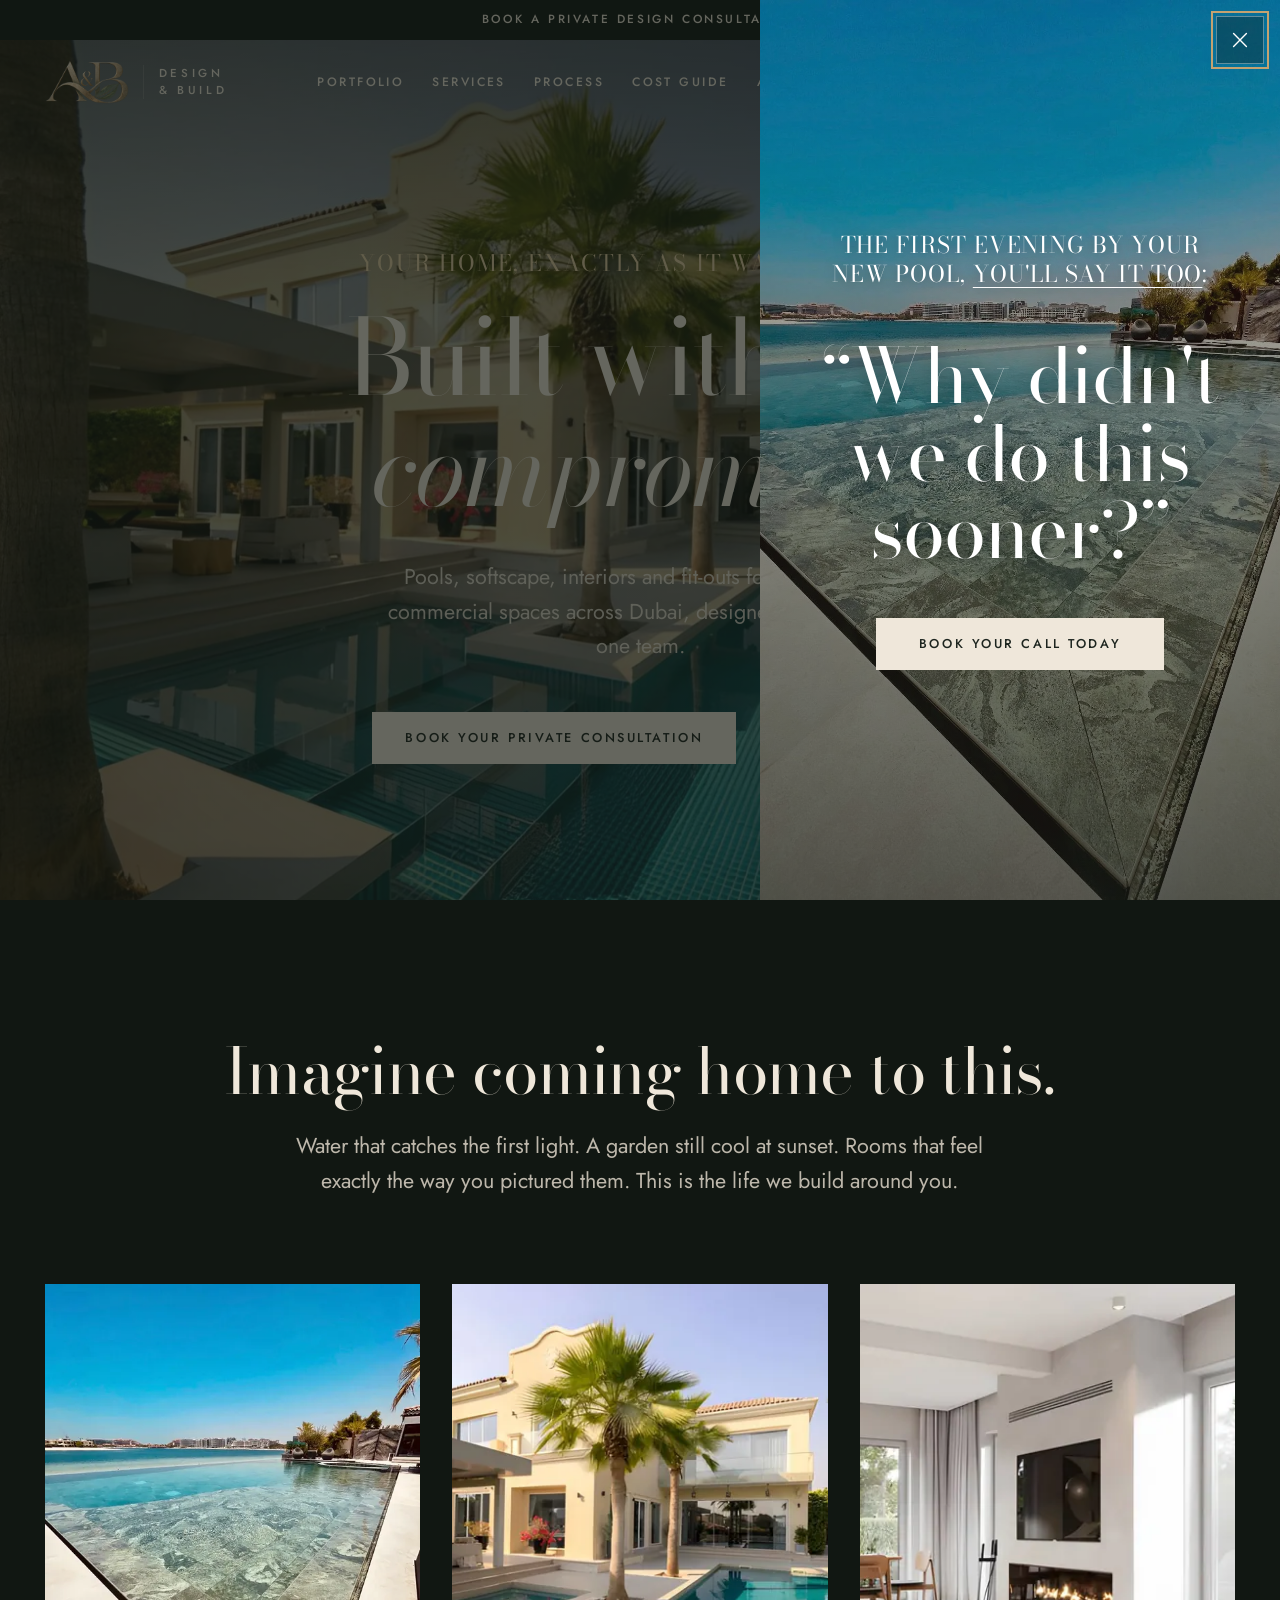
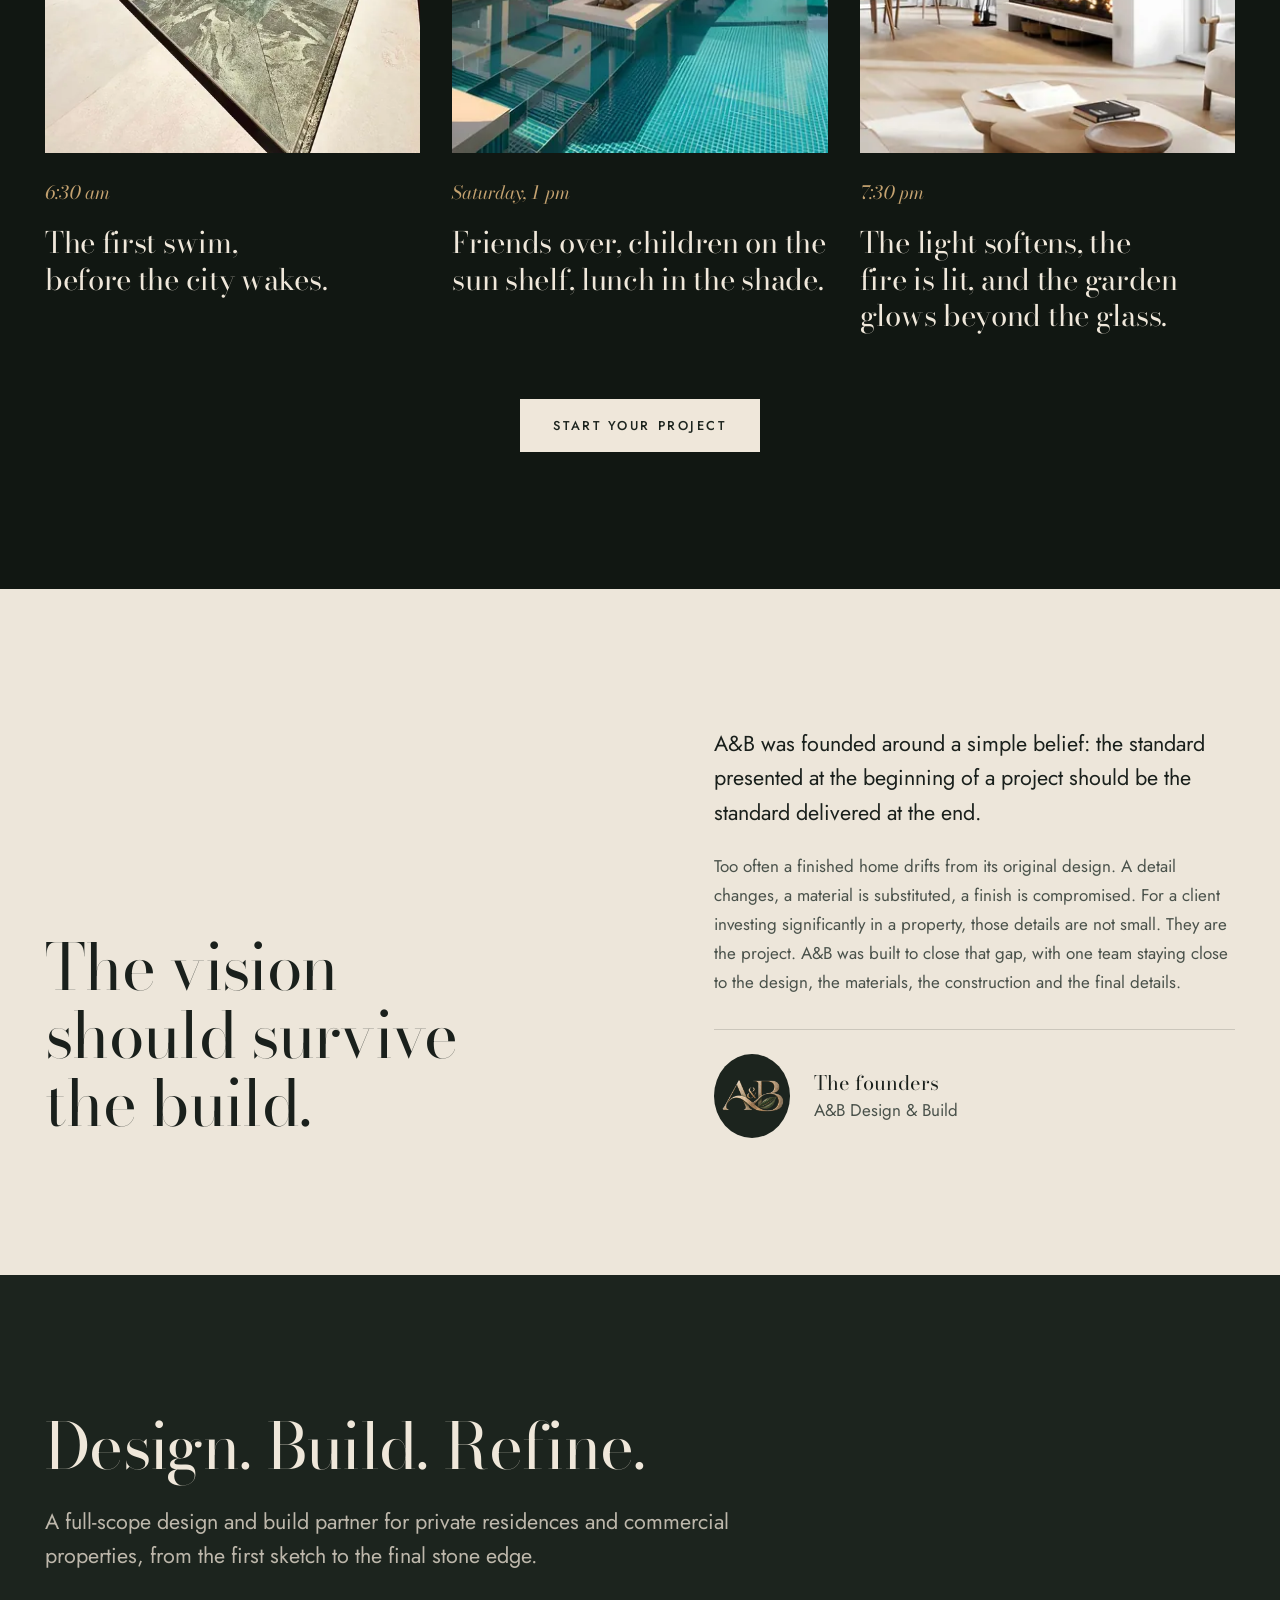
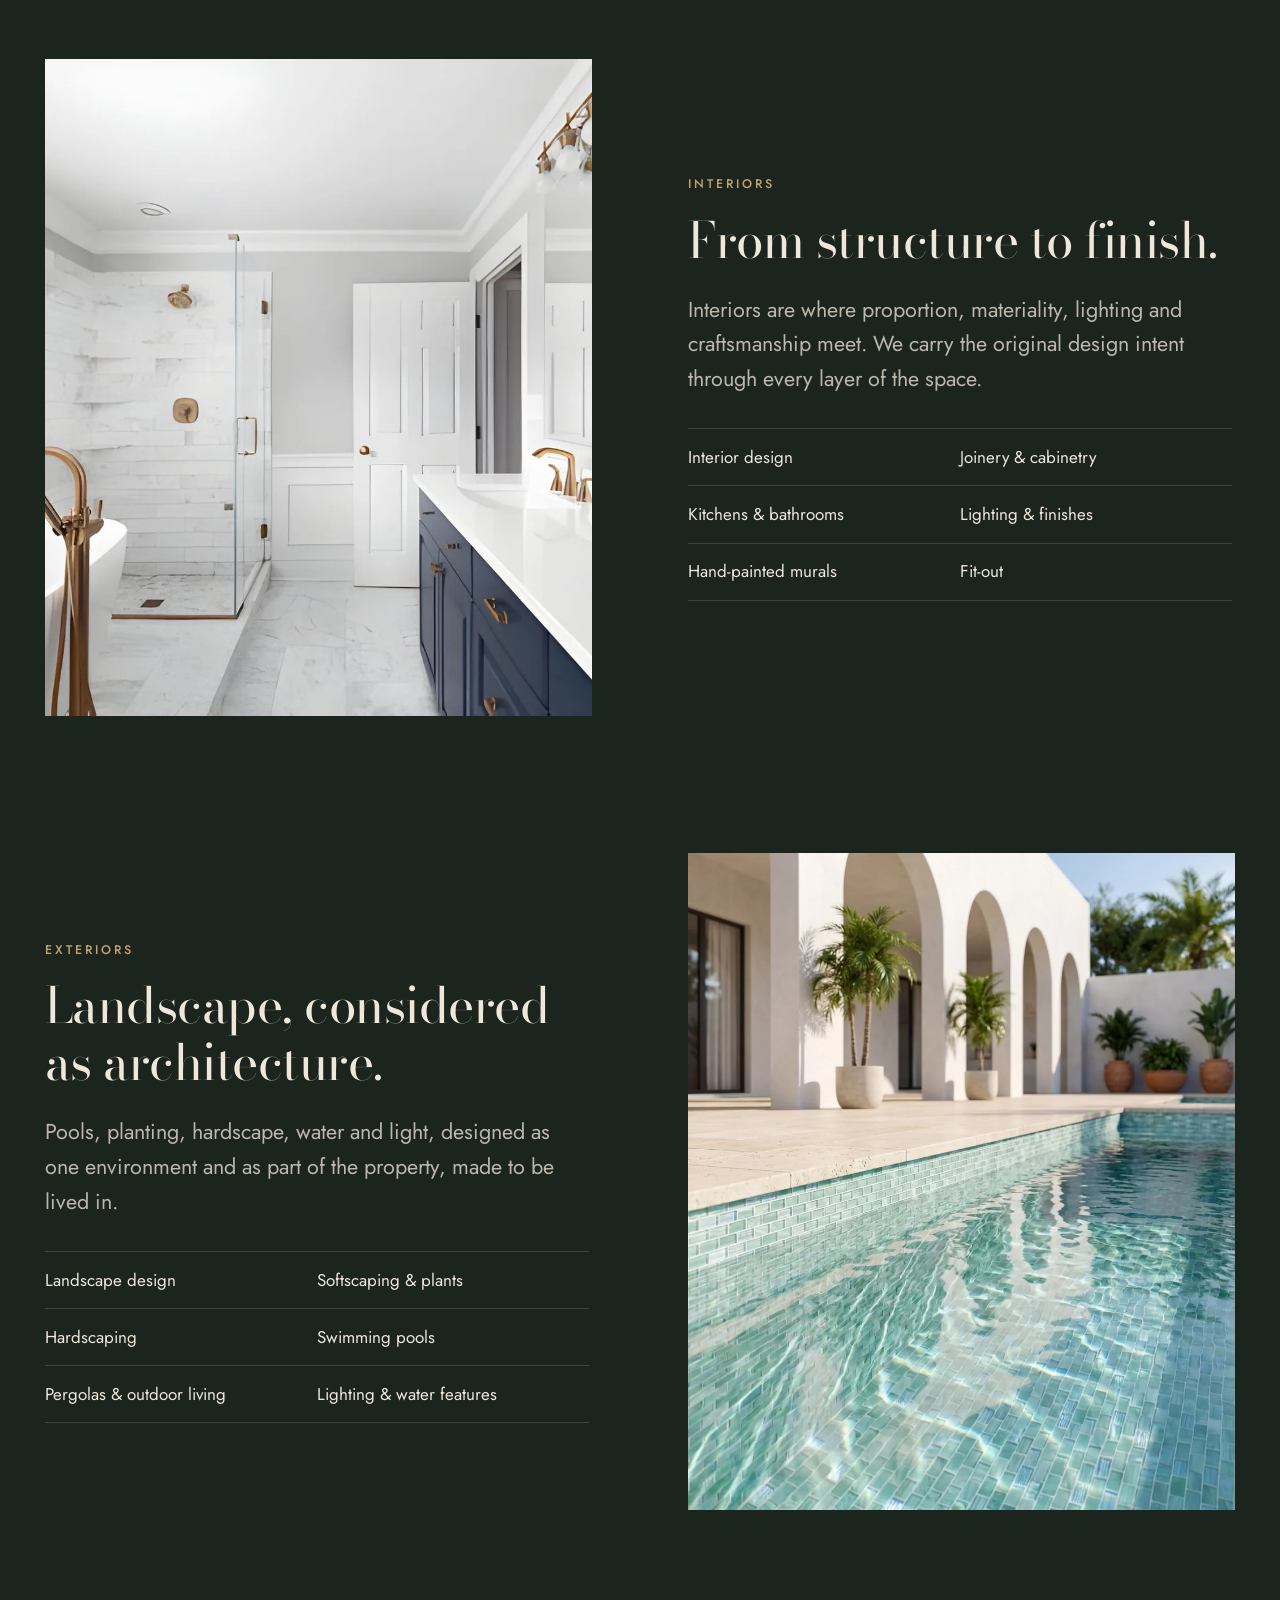
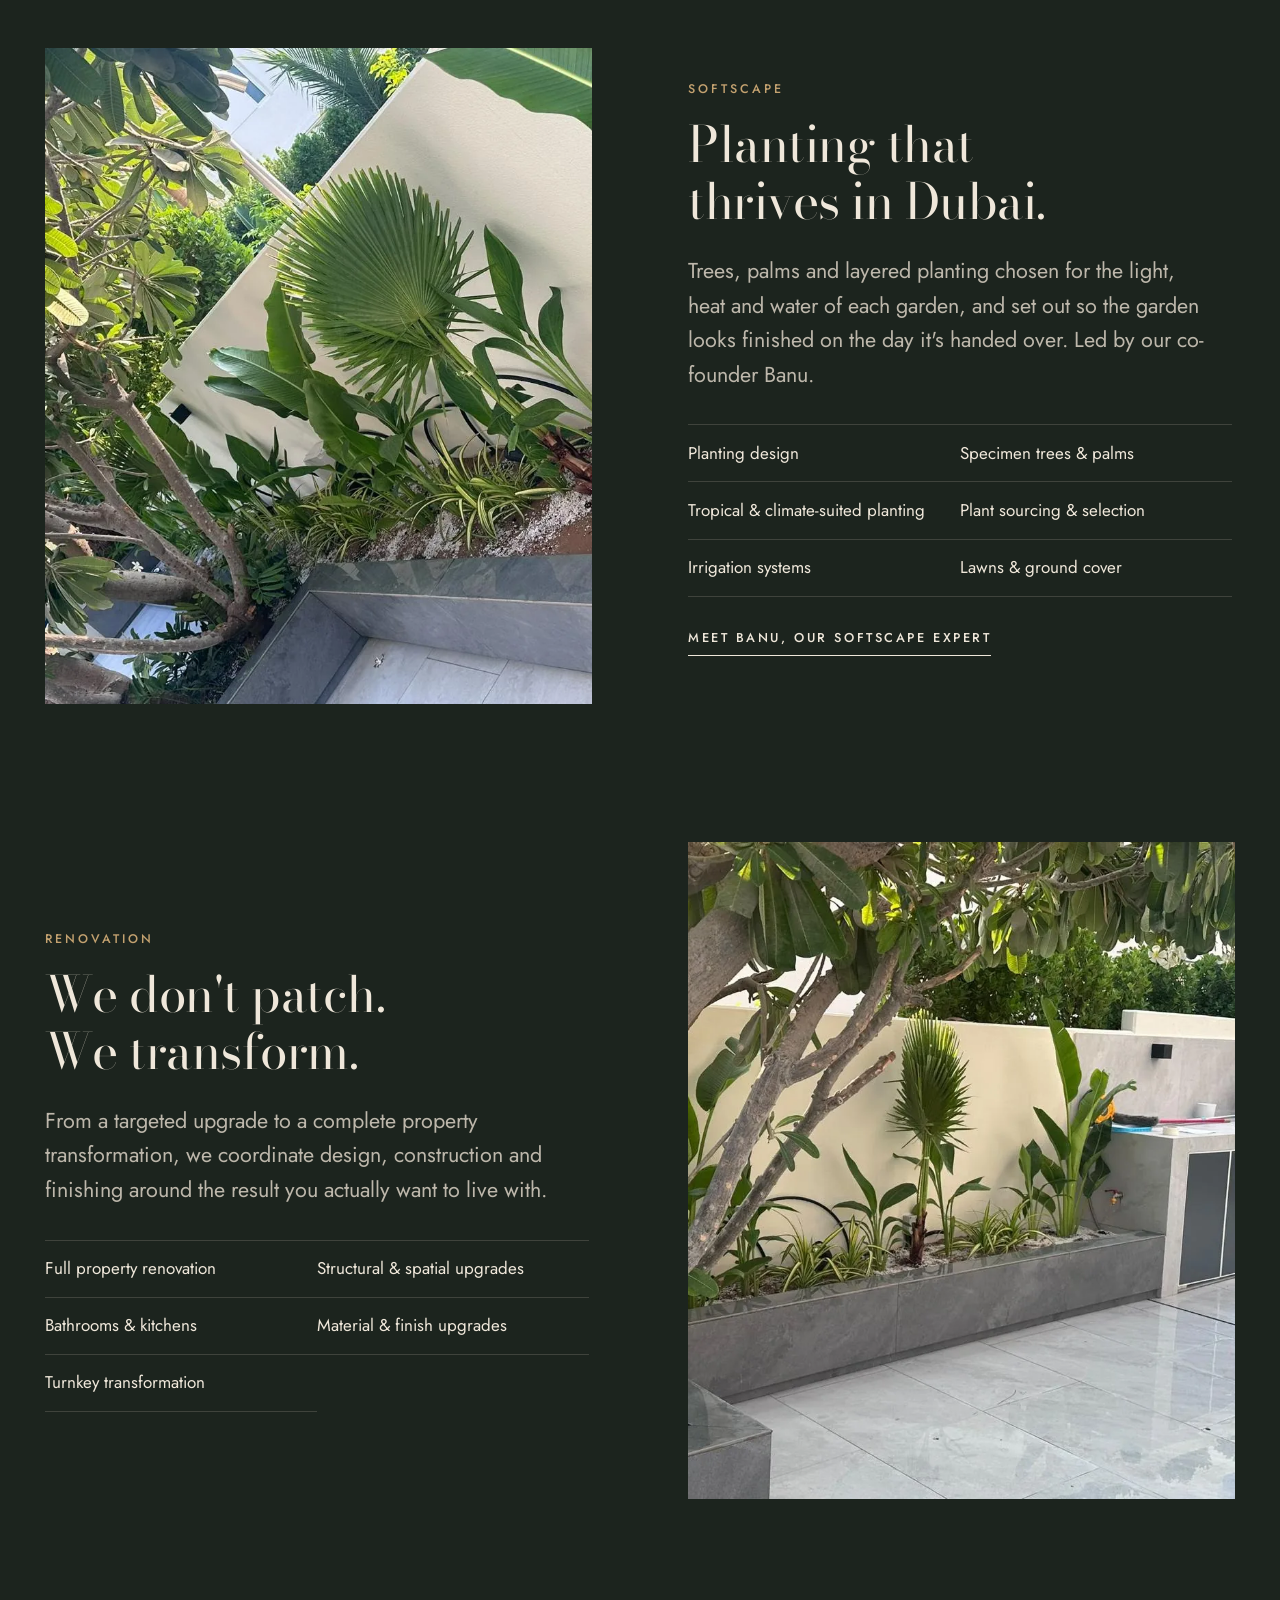
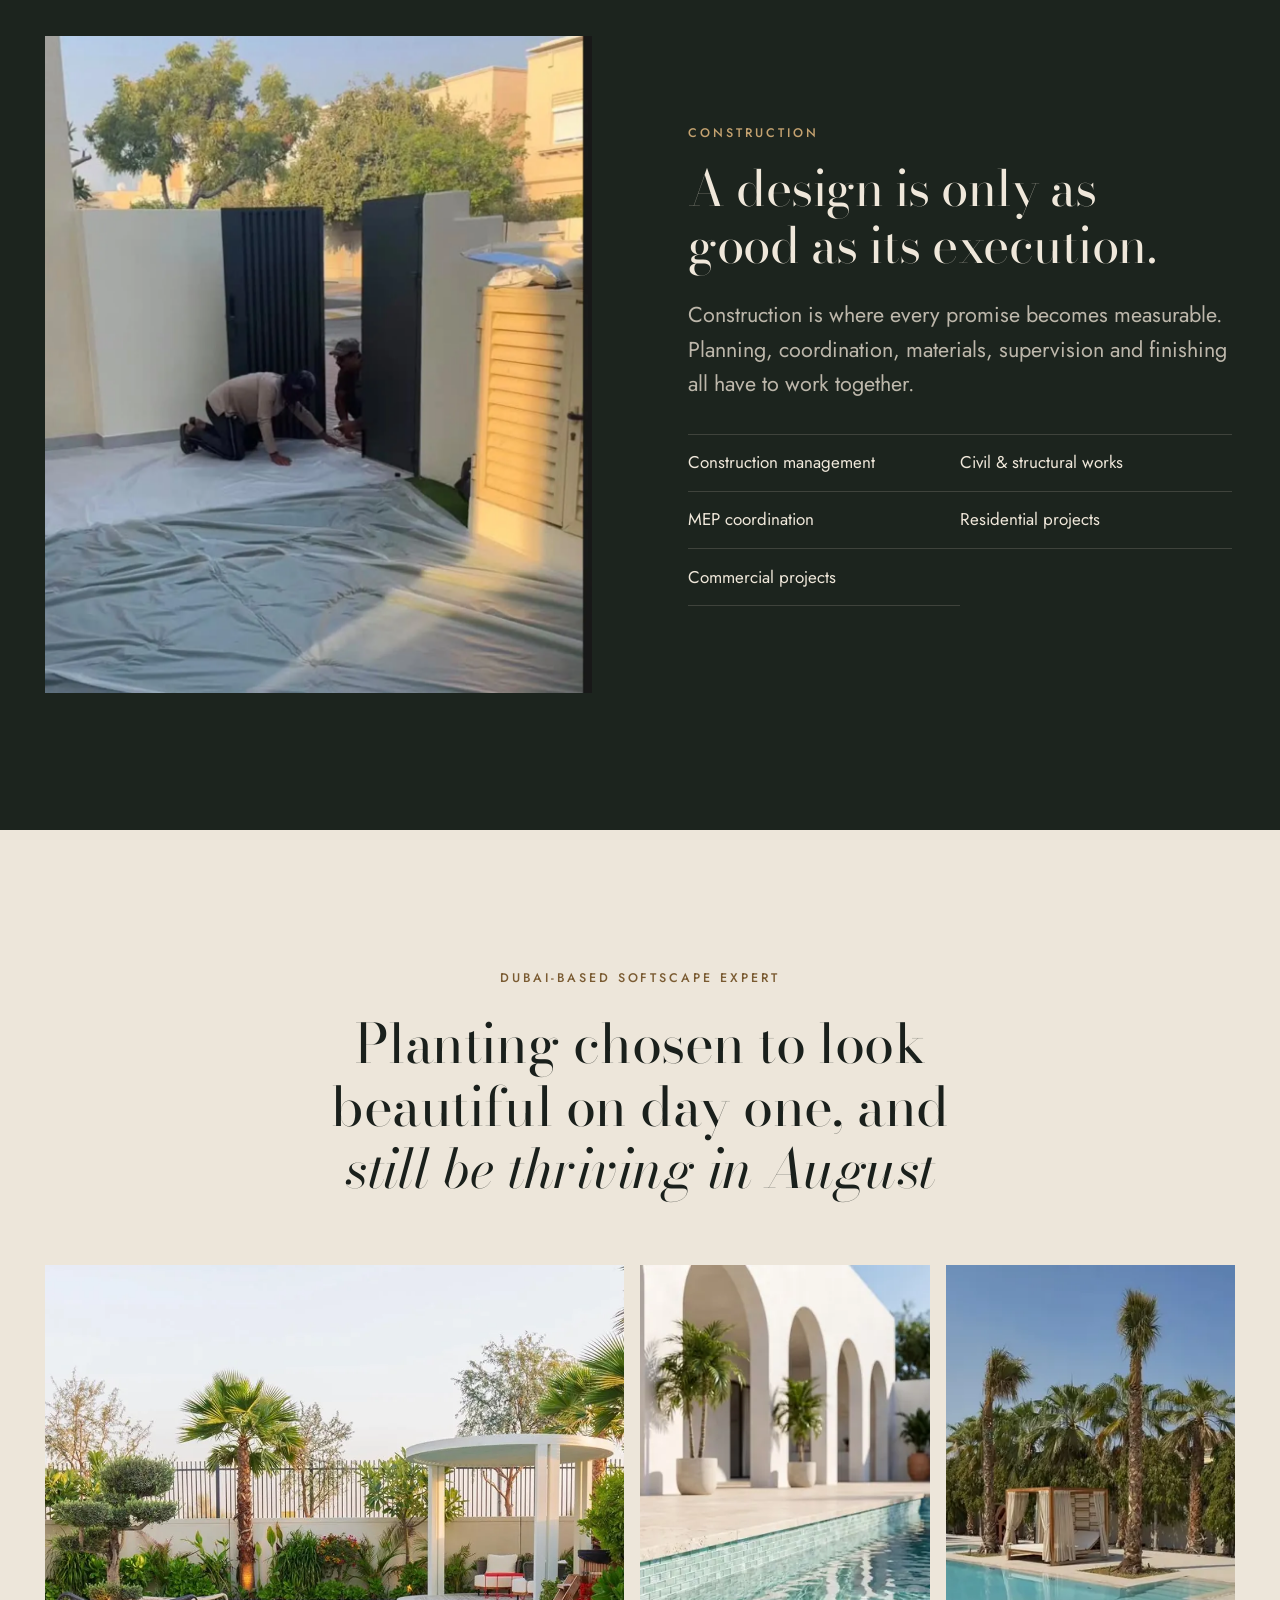
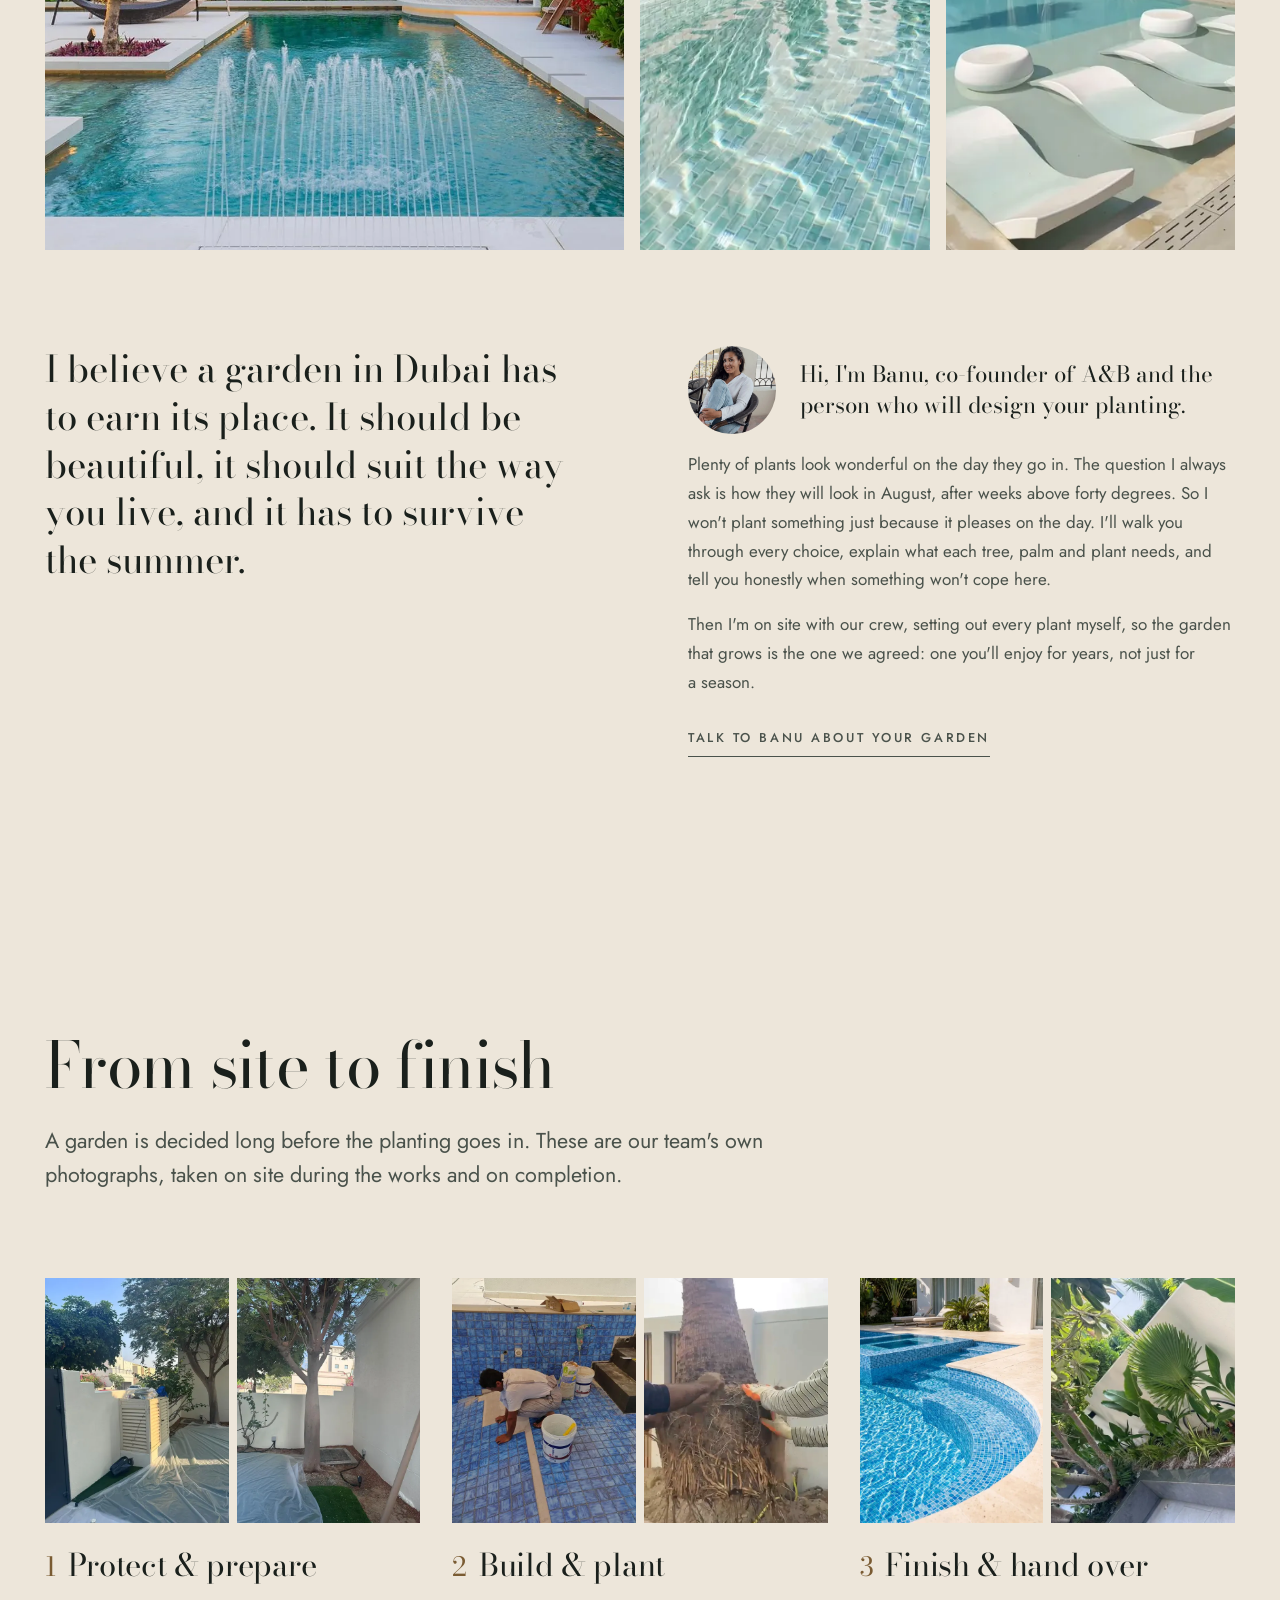
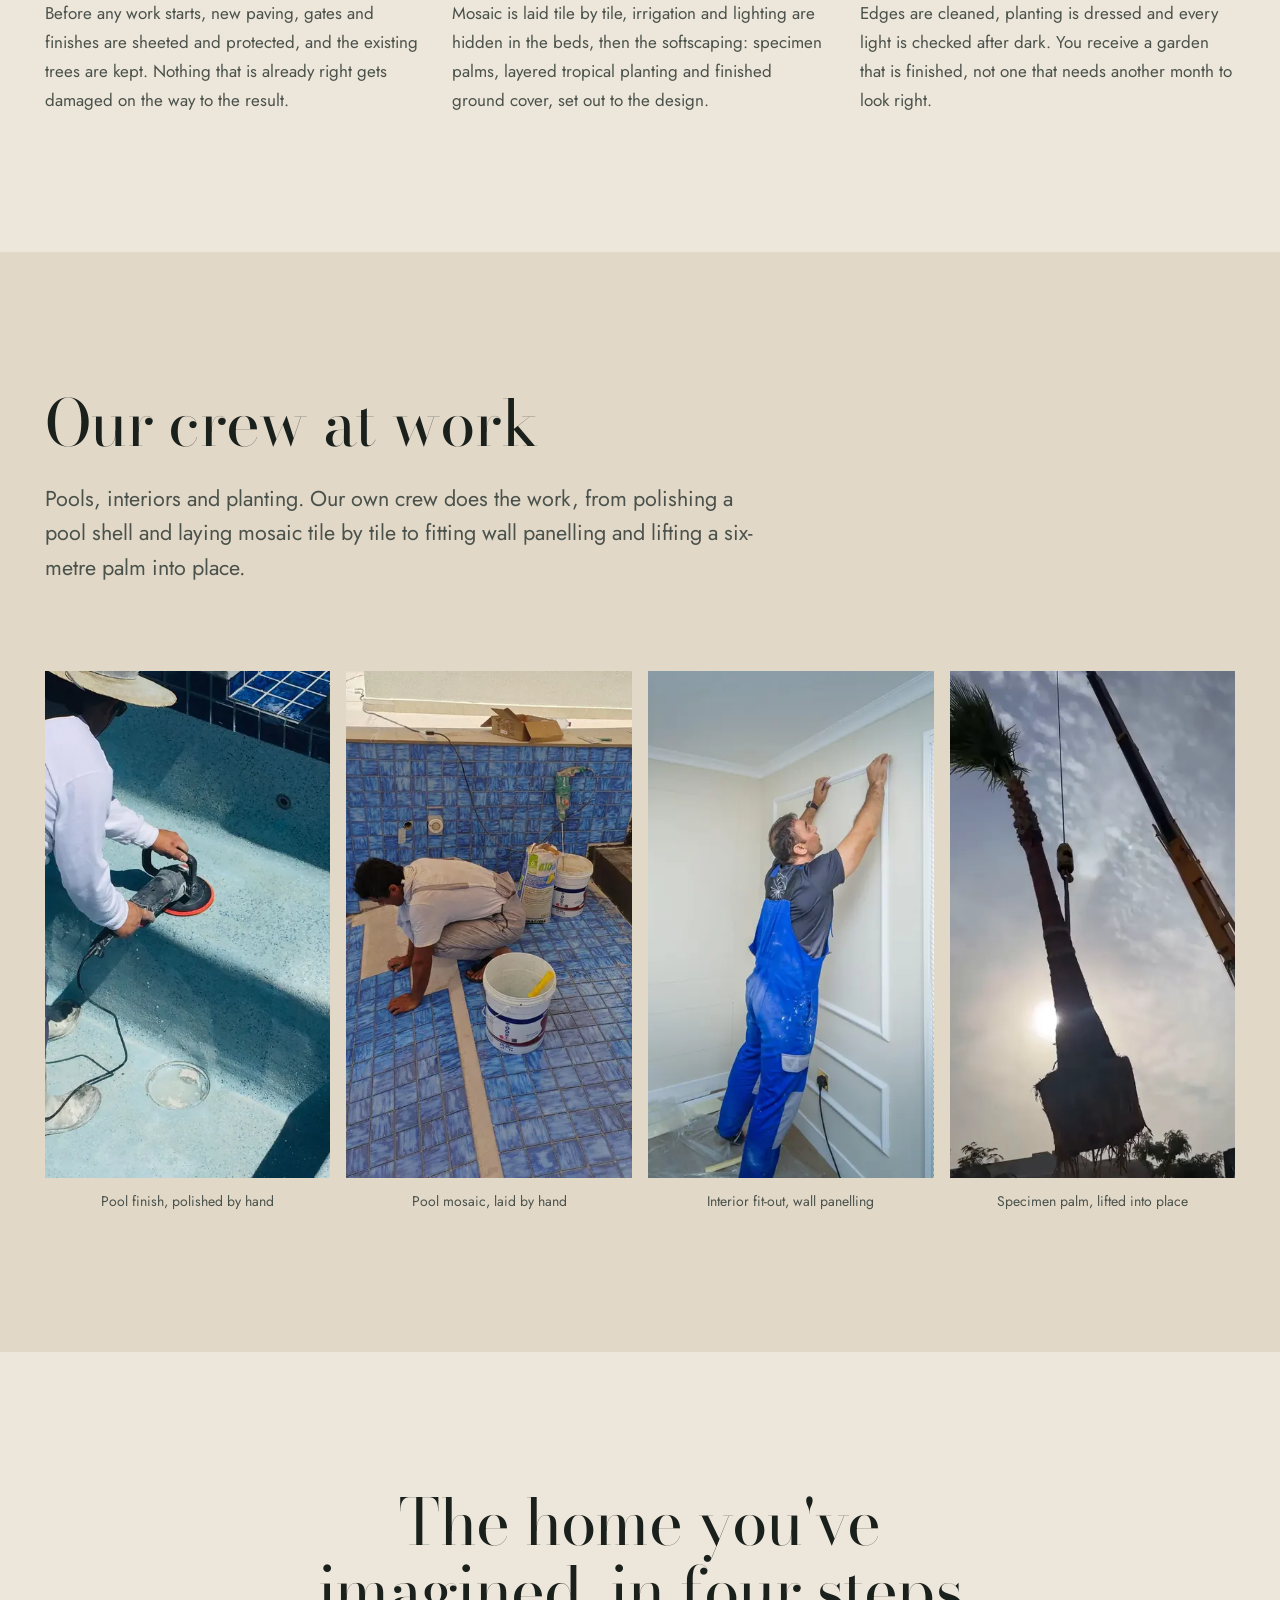
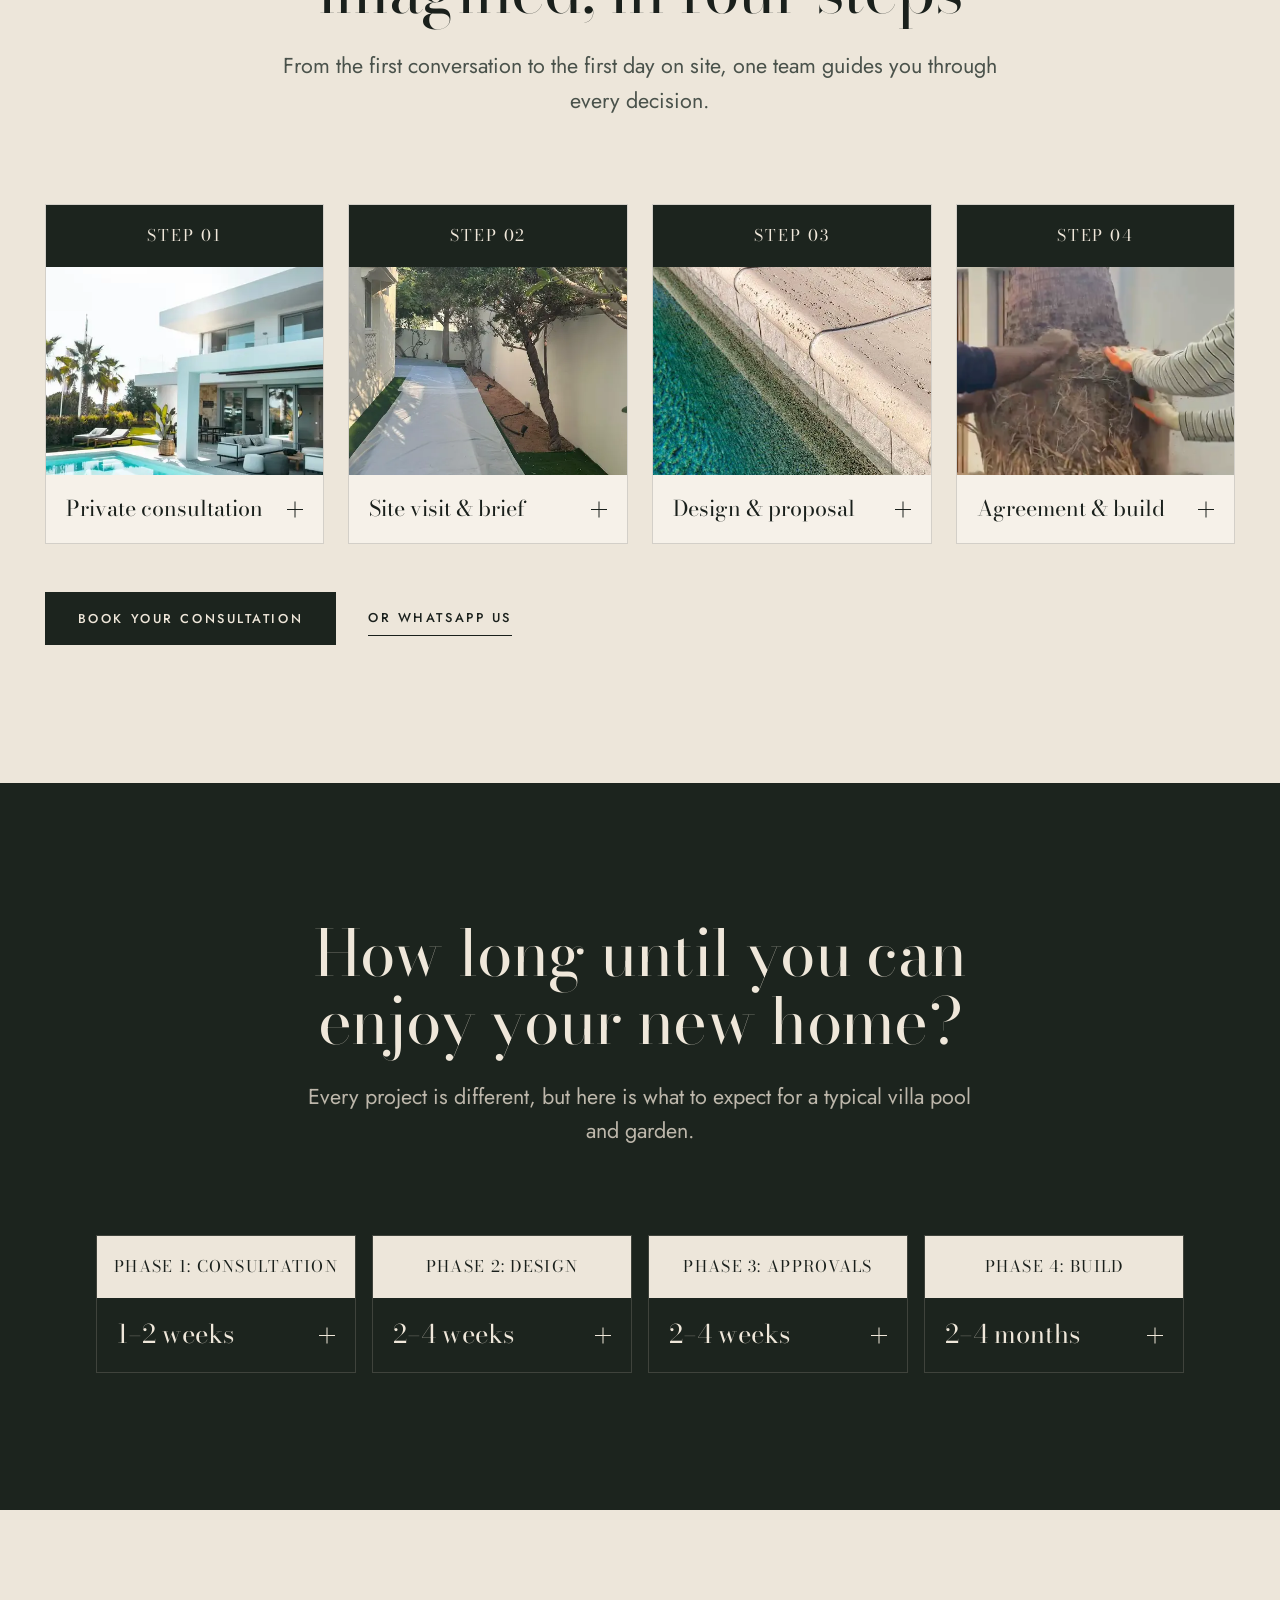
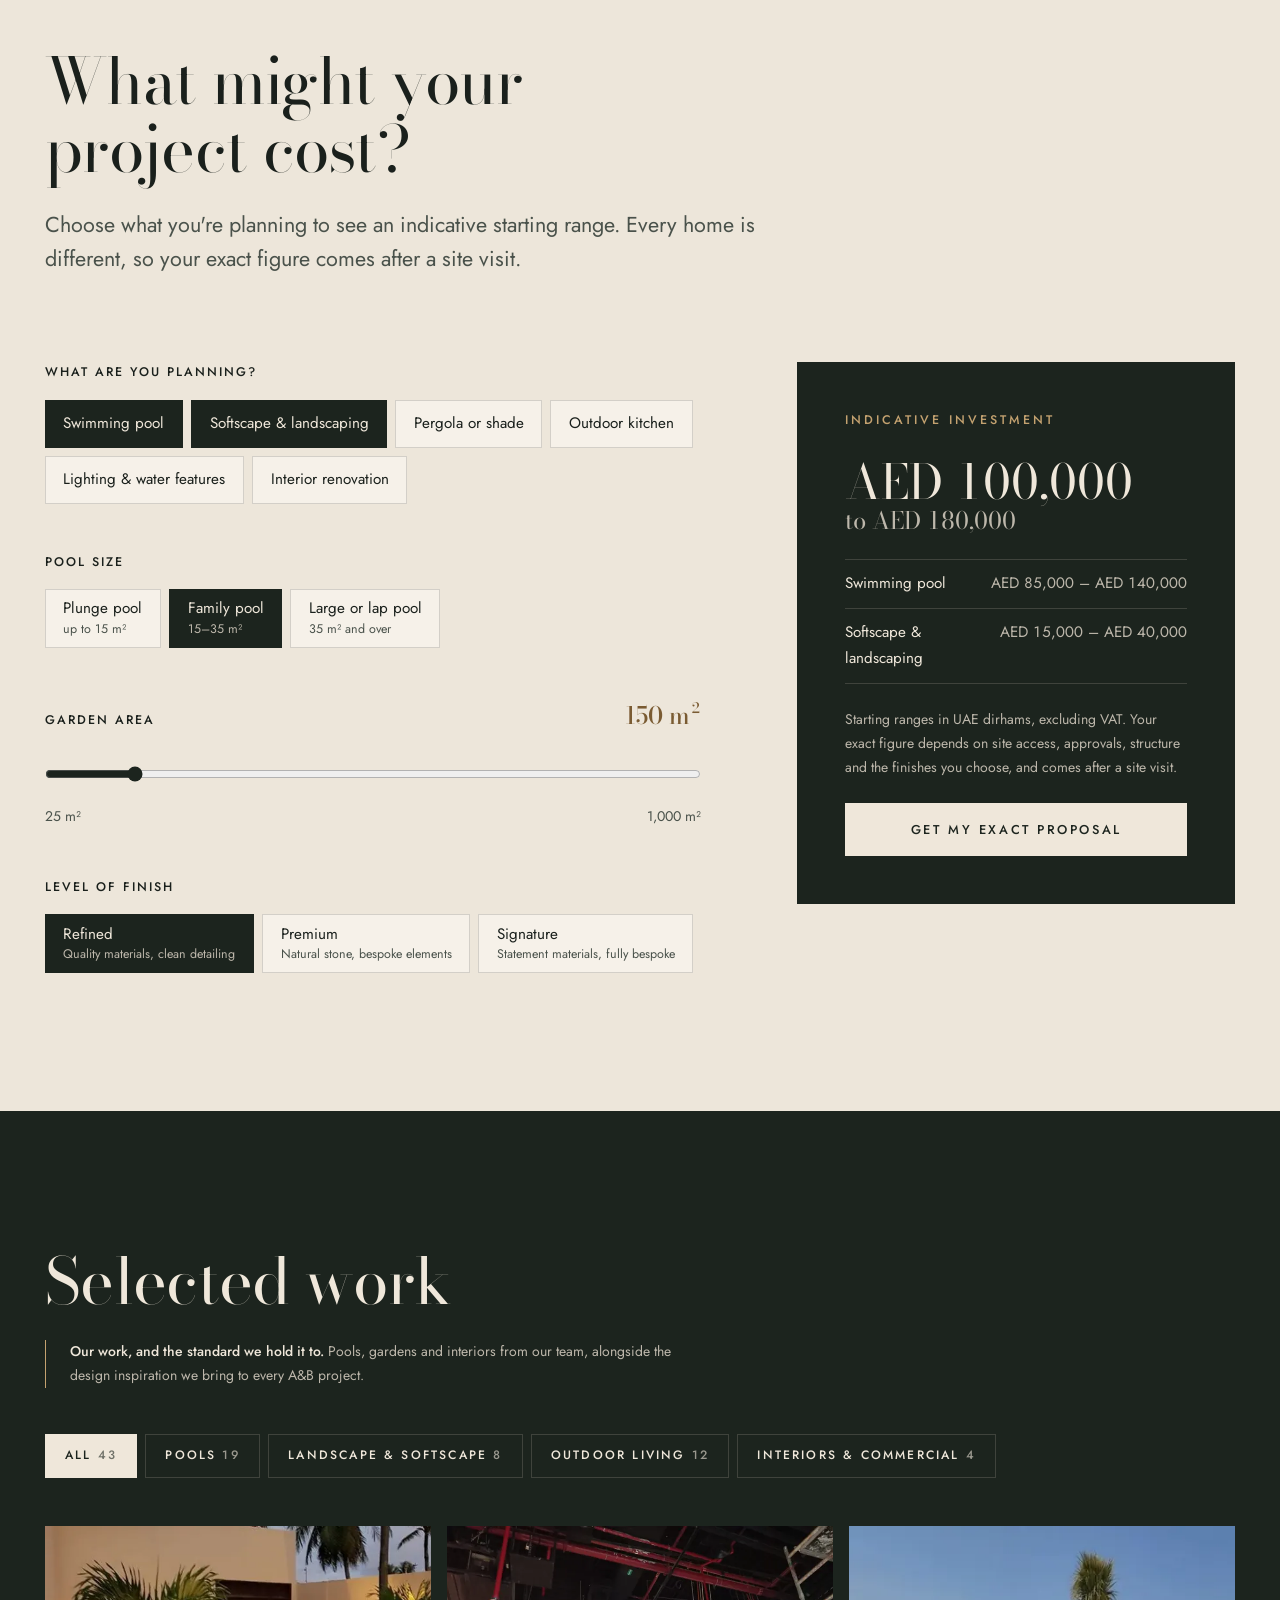
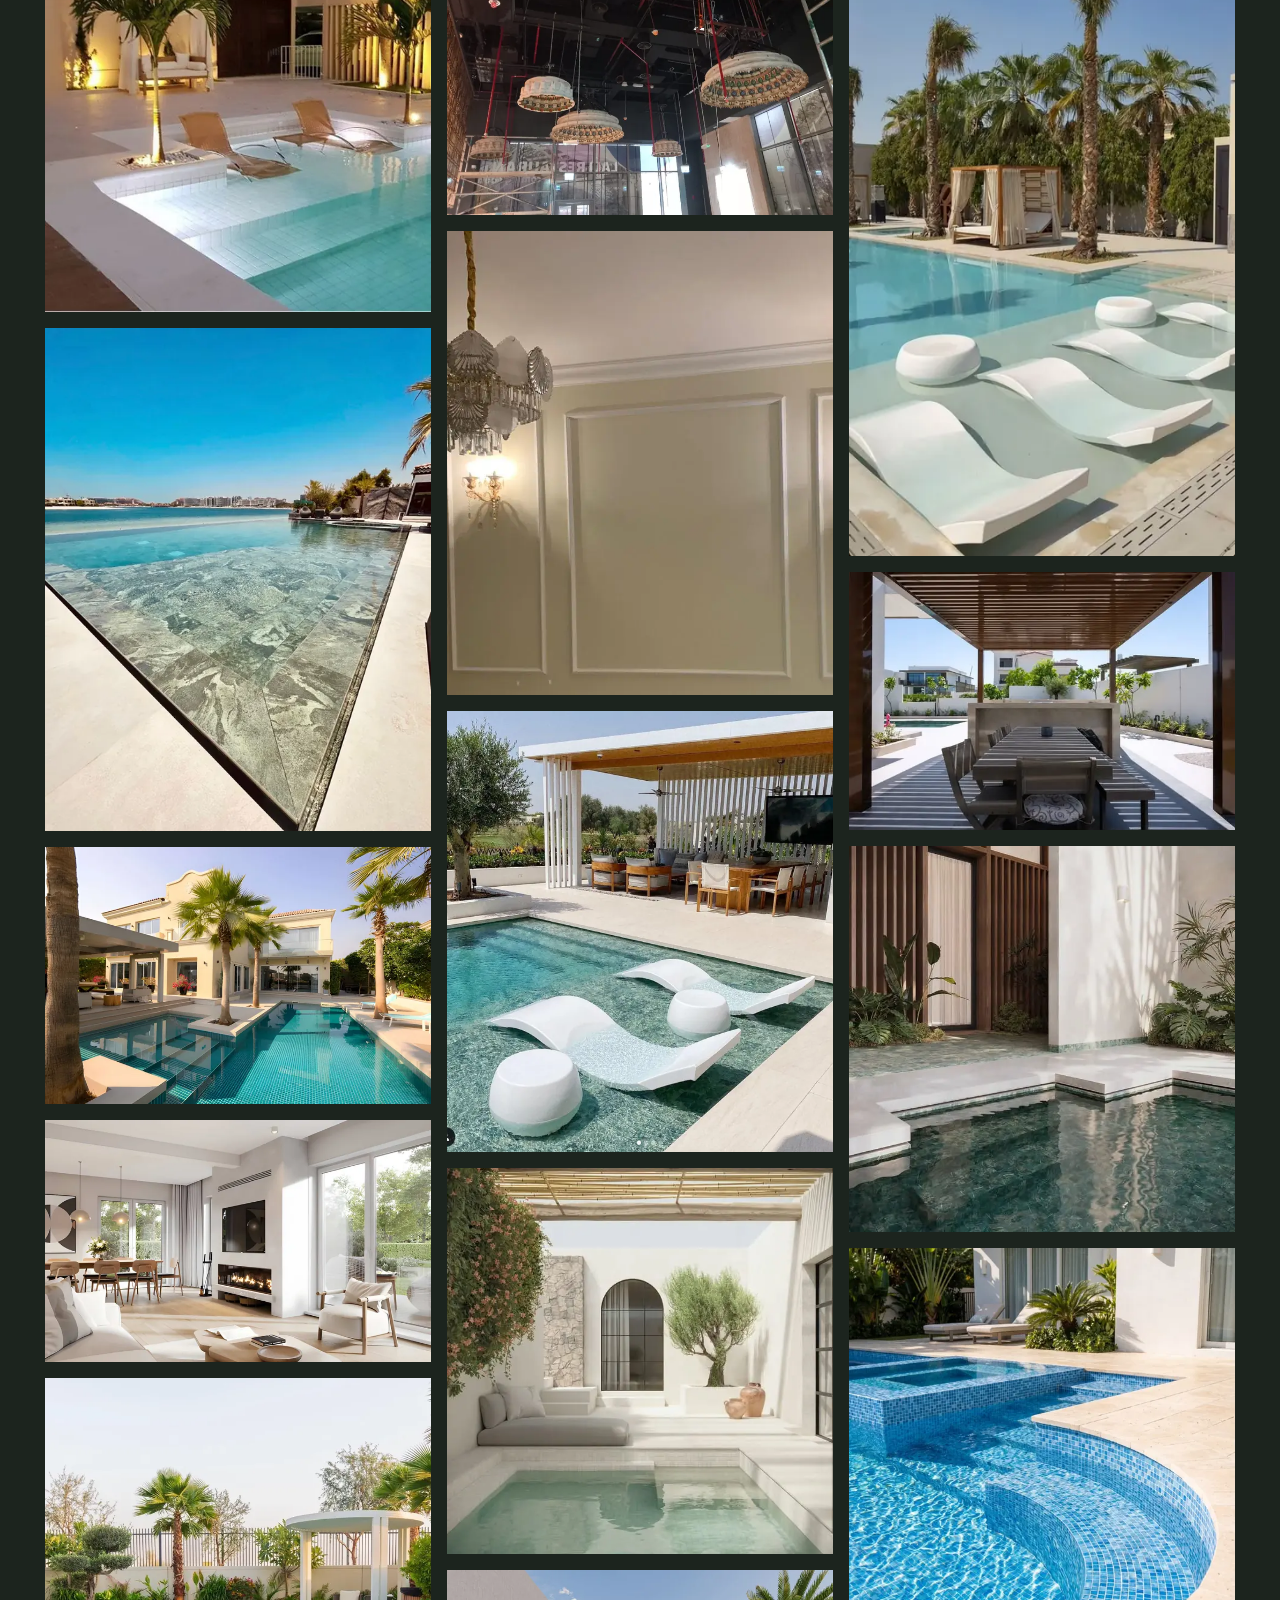
==== commit fa87cdcc: "Homepage journal section: link the new SEO guides Co-Authored-By: Claude Opus 5.5 <noreply@anthropic" ====
--- a/index.html
+++ b/index.html
@@ -808,32 +808,32 @@
       <div class="container">
         <div class="journal-head">
           <h2 id="journal-title">Journal</h2>
-          <a class="text-link" href="journal.html">Read the journal</a>
+          <a class="text-link" href="journal.html">See all guides</a>
         </div>
         <div class="articles">
           <article class="article-card">
-            <a href="journal.html#pool-for-dubai-summer">
-              <div class="article-media"><img src="img/pool-travertine-coping-sm.webp" alt="Rounded travertine coping over a green-tiled pool" width="500" height="500" loading="lazy"></div>
+            <a href="journal/swimming-pool-cost-dubai.html">
+              <div class="article-media"><img src="img/pool-curved-steps-sm.webp" alt="Curved pool entry steps in blue mosaic with travertine coping" width="580" height="720" loading="lazy"></div>
               <p class="caps article-meta">Pools</p>
-              <h3>Designing a pool for the Dubai summer</h3>
+              <h3>How much does a swimming pool cost in Dubai?</h3>
             </a>
-            <p>Shade, stone that stays cool underfoot, and water you can still enjoy in August.</p>
+            <p>2026 price ranges for plunge, family and lap pools, and what moves the number.</p>
           </article>
           <article class="article-card">
-            <a href="journal.html#the-final-five-per-cent">
-              <div class="article-media"><img src="img/living-kitchen-pergola-sm.webp" alt="An outdoor kitchen in travertine and timber under a pergola" width="640" height="427" loading="lazy"></div>
-              <p class="caps article-meta">Craft</p>
-              <h3>Why the final five per cent decides everything</h3>
+            <a href="journal/landscaping-cost-dubai.html">
+              <div class="article-media"><img src="img/landscape-entrance-tree-sm.webp" alt="A villa entrance with a clipped tree in a stone planter" width="540" height="720" loading="lazy"></div>
+              <p class="caps article-meta">Landscape</p>
+              <h3>How much does landscaping cost in Dubai?</h3>
             </a>
-            <p>The details that separate a finished project from a resolved one.</p>
+            <p>Prices per square metre, example garden budgets and what drives the cost.</p>
           </article>
           <article class="article-card">
-            <a href="journal.html#before-you-renovate">
-              <div class="article-media"><img src="img/landscape-entrance-tree-sm.webp" alt="A villa entrance with a clipped tree in a stone planter" width="960" height="1280" loading="lazy"></div>
-              <p class="caps article-meta">Renovation</p>
-              <h3>Five questions to ask before you renovate a villa</h3>
+            <a href="journal/best-plants-for-dubai-gardens.html">
+              <div class="article-media"><img src="img/pool-palm-planting-sm.webp" alt="A pool edged with palms and tropical planting" width="540" height="720" loading="lazy"></div>
+              <p class="caps article-meta">Softscape</p>
+              <h3>The best plants for Dubai gardens</h3>
             </a>
-            <p>What to settle before the first wall comes down.</p>
+            <p>Trees, palms and shrubs that thrive in the heat, chosen by our softscape team.</p>
           </article>
         </div>
       </div>
--- a/css/styles.css
+++ b/css/styles.css
@@ -1574,3 +1574,38 @@
   }
   .hero-slide { transform: none; }
 }
+
+/* ---------- Journal article pages ---------- */
+.breadcrumb ol { display: flex; flex-wrap: wrap; gap: 0.25rem 0.6rem; margin: 0 0 var(--space-3); padding: 0; list-style: none; font-size: var(--fs-small); color: var(--ink-soft); }
+.breadcrumb li + li::before { content: "/"; margin-right: 0.6rem; color: var(--stone-300); }
+.breadcrumb a { color: var(--bronze-700); text-decoration: none; }
+.breadcrumb a:hover { text-decoration: underline; }
+.article-hero { max-width: 60rem; }
+.article-hero h1 { font-size: clamp(2.4rem, 1.6rem + 3.4vw, 4.5rem); }
+.article-hero .article-meta { margin-bottom: var(--space-2); }
+.article-page { border-top: 0; padding-top: 0; }
+.article-body h2 { font-size: clamp(1.75rem, 1.4rem + 1.2vw, 2.4rem); margin: var(--space-5) 0 var(--space-2); color: var(--ink); }
+.article-body h2:first-child { margin-top: 0; }
+.article-body a { color: var(--bronze-700); }
+.article-body ul, .article-body ol { margin: 0 0 1.25em; padding-left: 1.25rem; color: var(--ink-soft); }
+.article-body li { margin-bottom: 0.5em; }
+.article-body li strong, .article-body p strong { color: var(--ink); font-weight: 500; }
+.article-figure { margin: var(--space-4) 0; }
+.article-figure img { width: 100%; }
+.article-figure figcaption { margin-top: var(--space-1); font-size: var(--fs-small); color: var(--ink-soft); }
+.table-wrap { overflow-x: auto; margin: 0 0 var(--space-3); }
+.price-table { width: 100%; border-collapse: collapse; font-size: 0.98rem; }
+.price-table th, .price-table td { padding: 0.85rem 0.75rem 0.85rem 0; border-bottom: 1px solid var(--line-light); text-align: left; vertical-align: top; }
+.price-table thead th { font-weight: 500; color: var(--ink); border-bottom-color: var(--ink); }
+.price-table td { color: var(--ink-soft); }
+.callout { margin: var(--space-4) 0; padding: var(--space-3); background: var(--stone-200); border-left: 2px solid var(--bronze-700); }
+.callout p:last-child { margin-bottom: 0; }
+.article-faq { margin-top: var(--space-5); }
+.article-faq .faq-list { margin-top: var(--space-2); }
+.related { margin-top: var(--space-5); padding-top: var(--space-4); border-top: 1px solid var(--line-light); }
+.related h2 { margin-top: 0; }
+.related ul { list-style: none; padding: 0; }
+.journal-guides { padding-block: var(--space-5) var(--space-7); }
+.journal-guides h2 { font-size: clamp(2rem, 1.5rem + 2vw, 3rem); margin-bottom: var(--space-4); }
+@media (min-width: 900px) { .journal-guides .articles { grid-template-columns: repeat(2, 1fr); } }
+@media (min-width: 1200px) { .journal-guides .articles { grid-template-columns: repeat(3, 1fr); } }
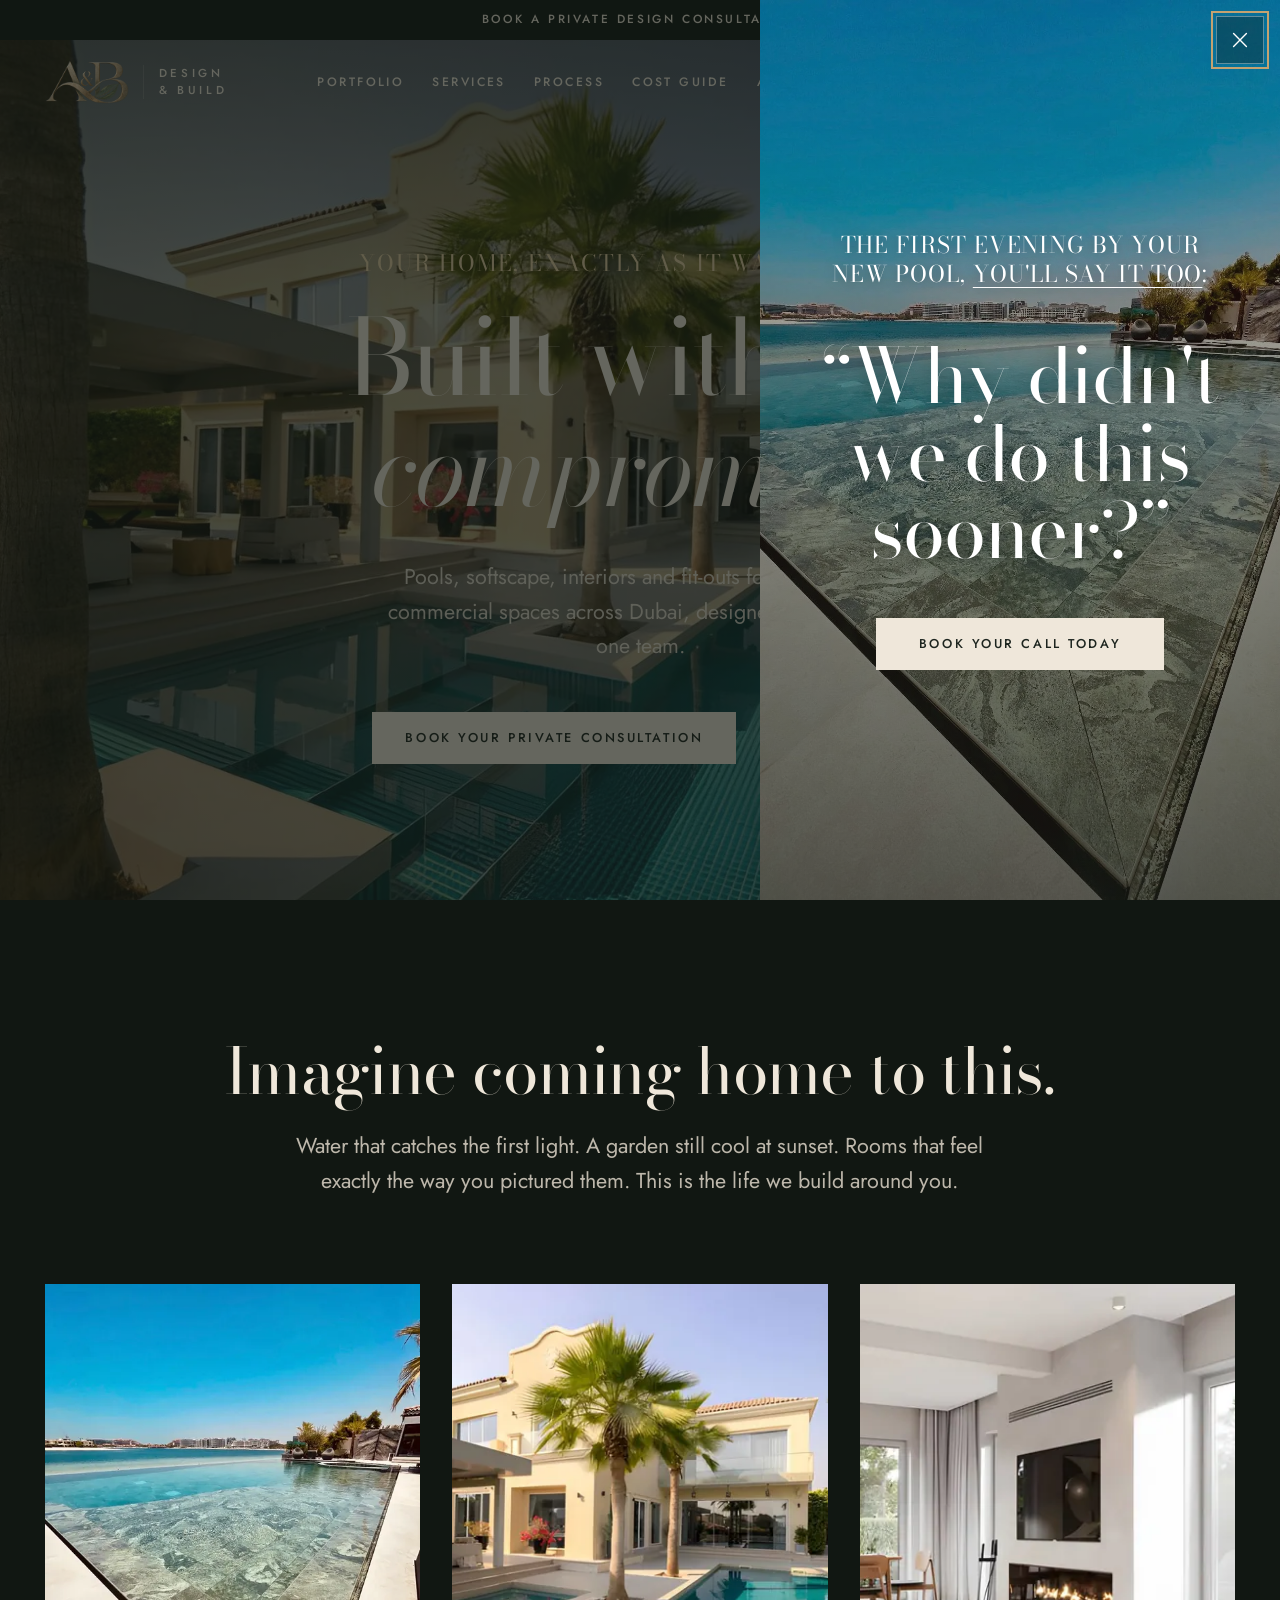
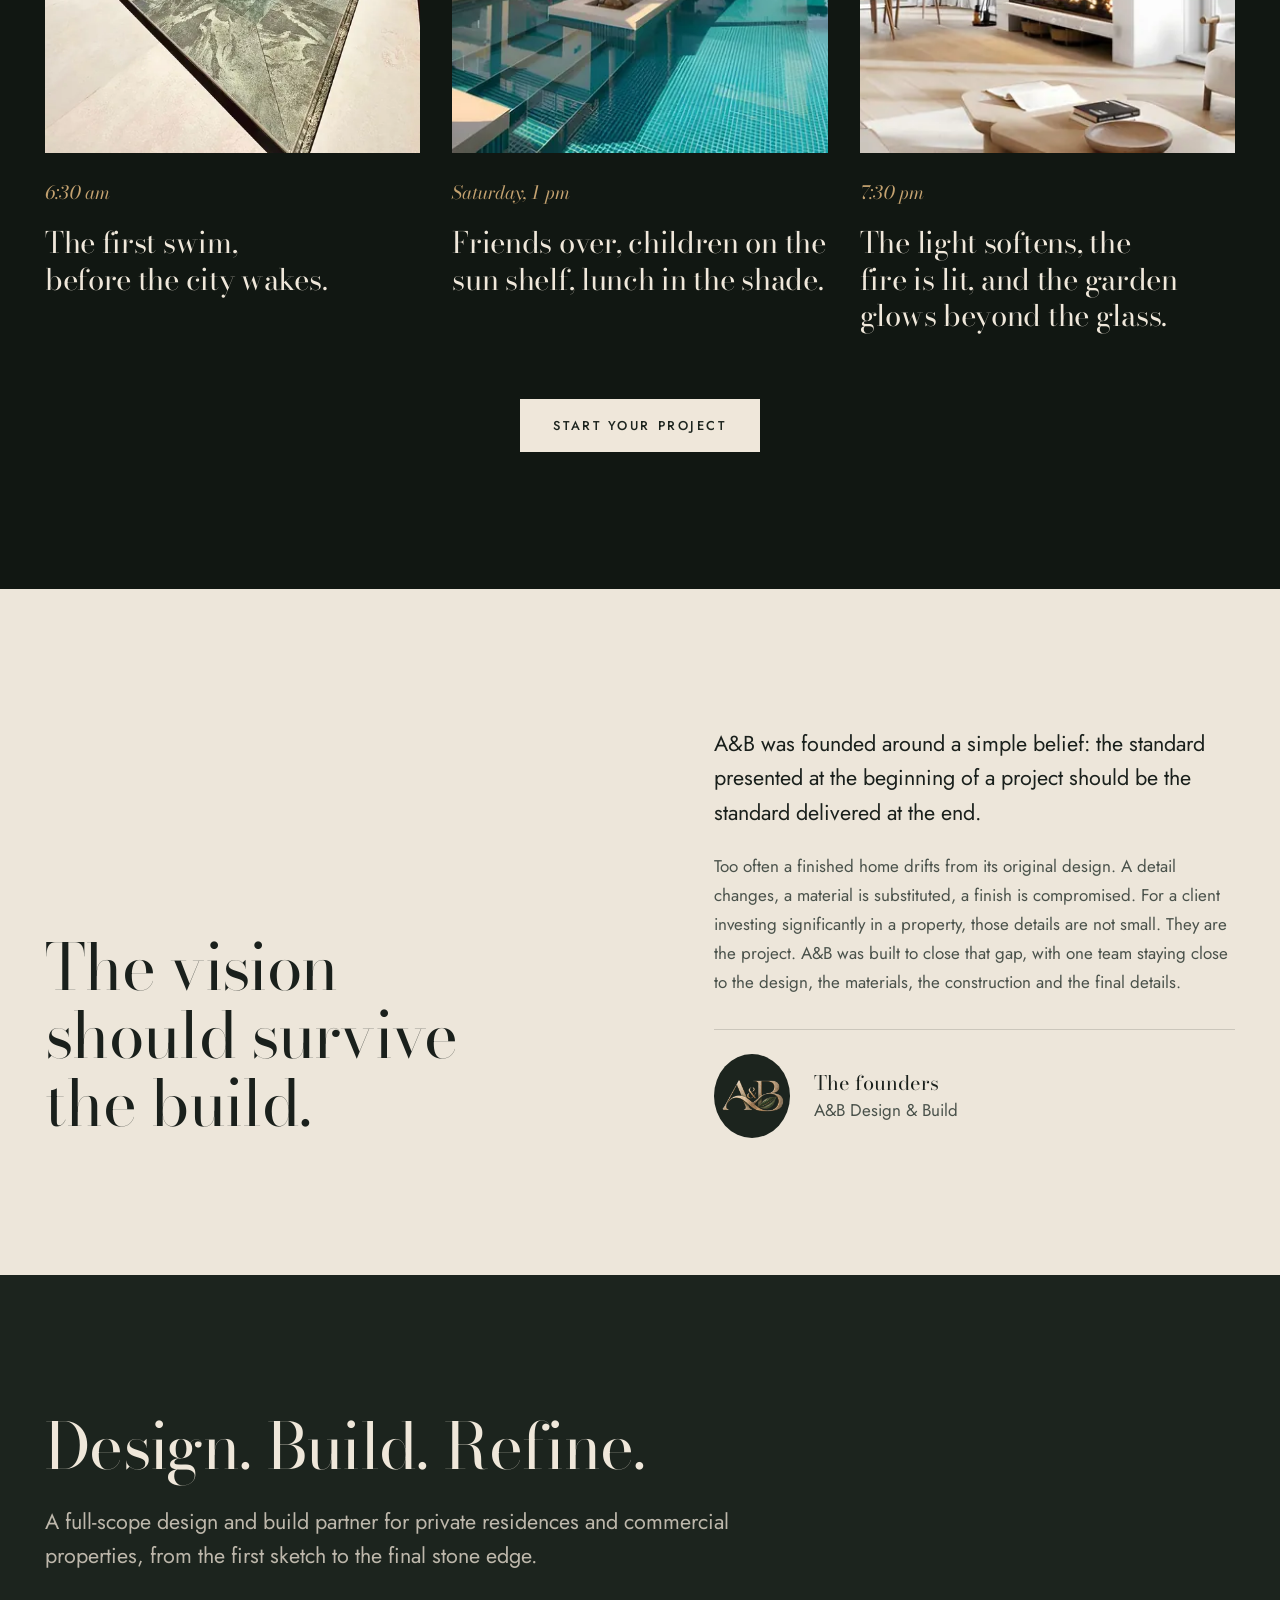
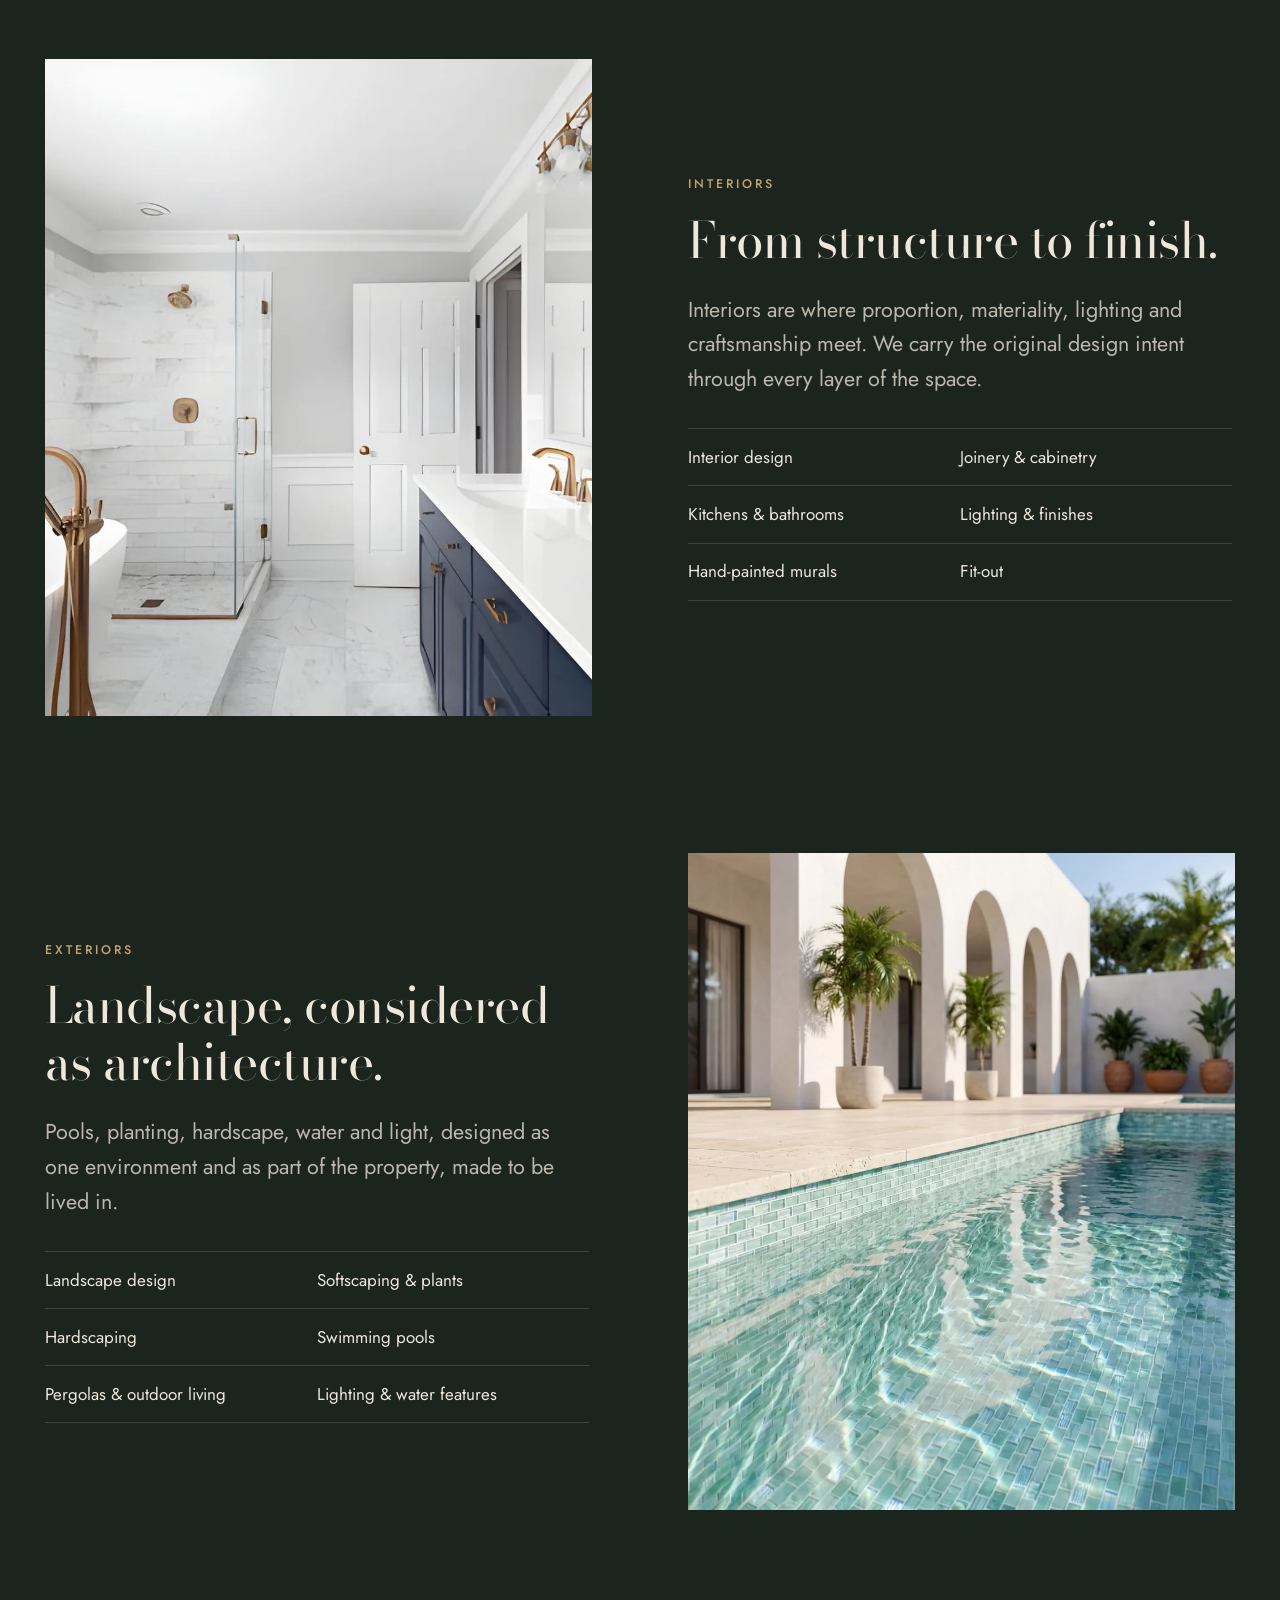
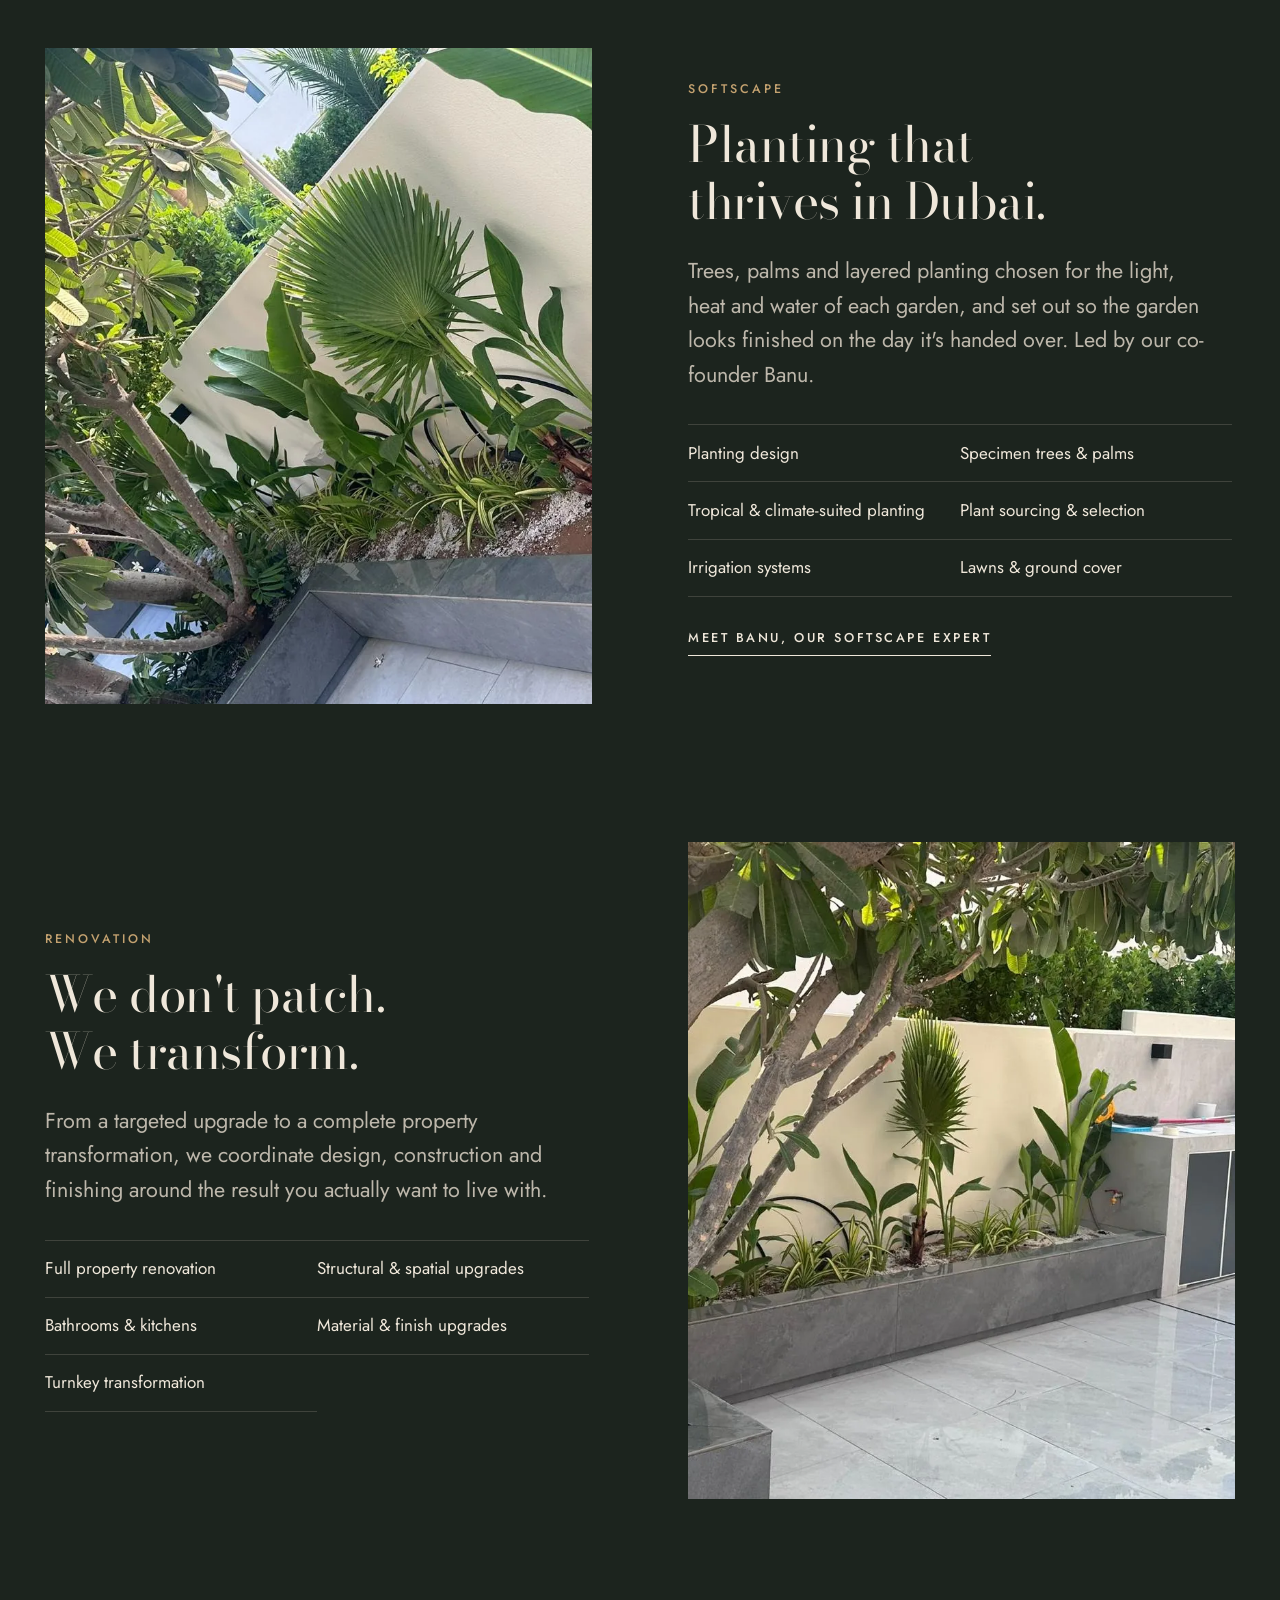
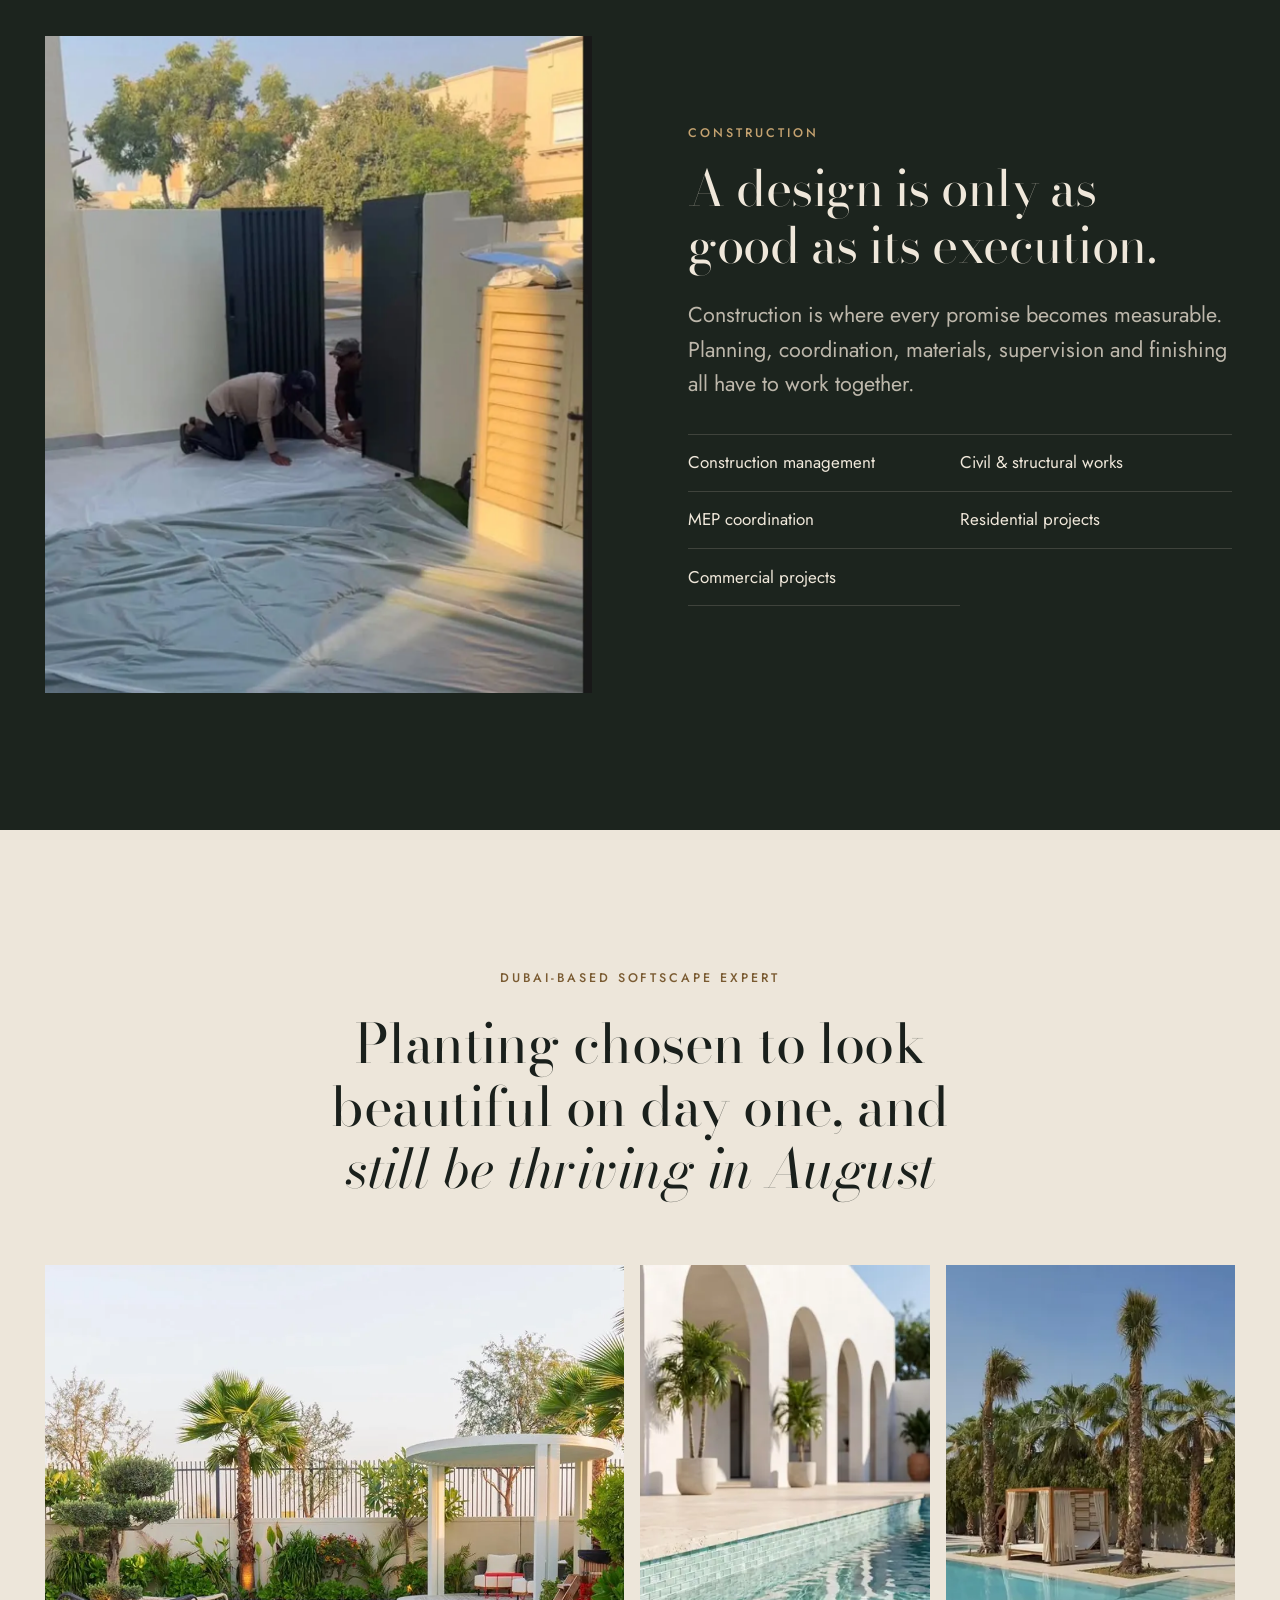
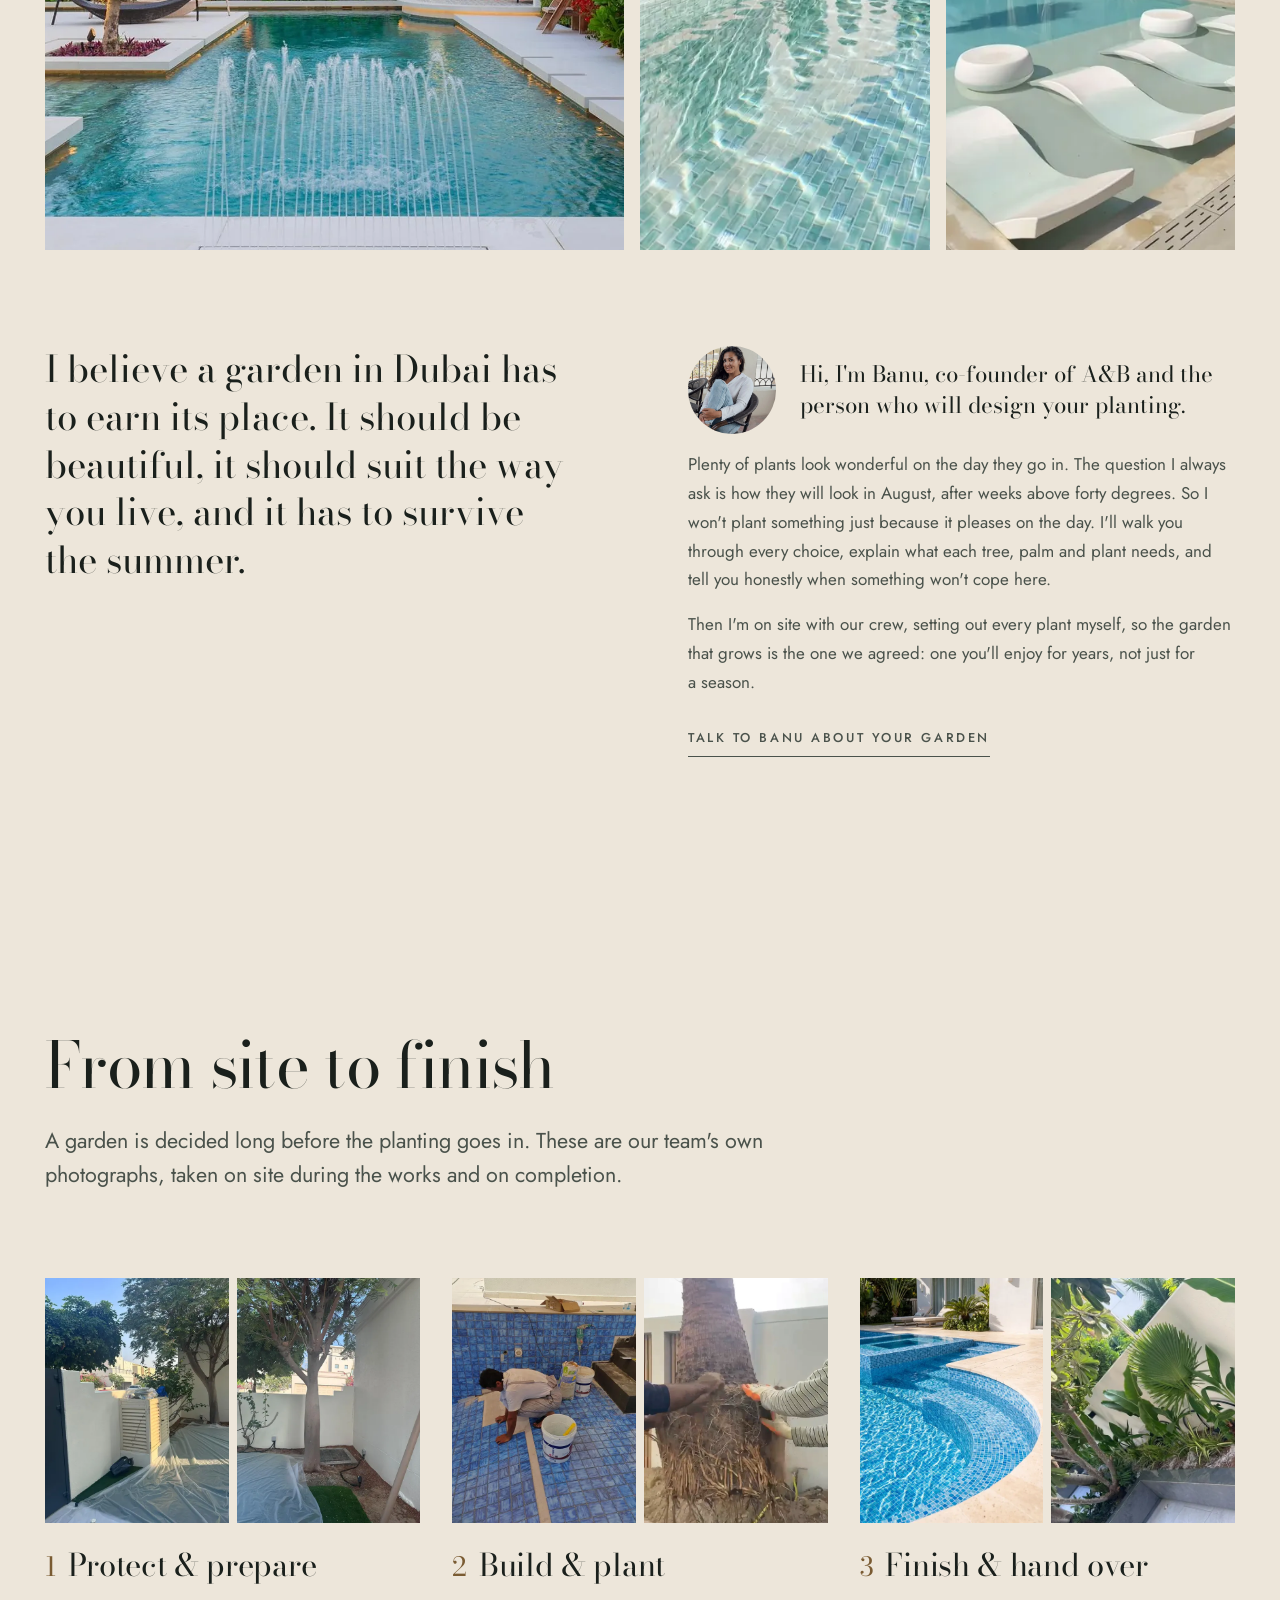
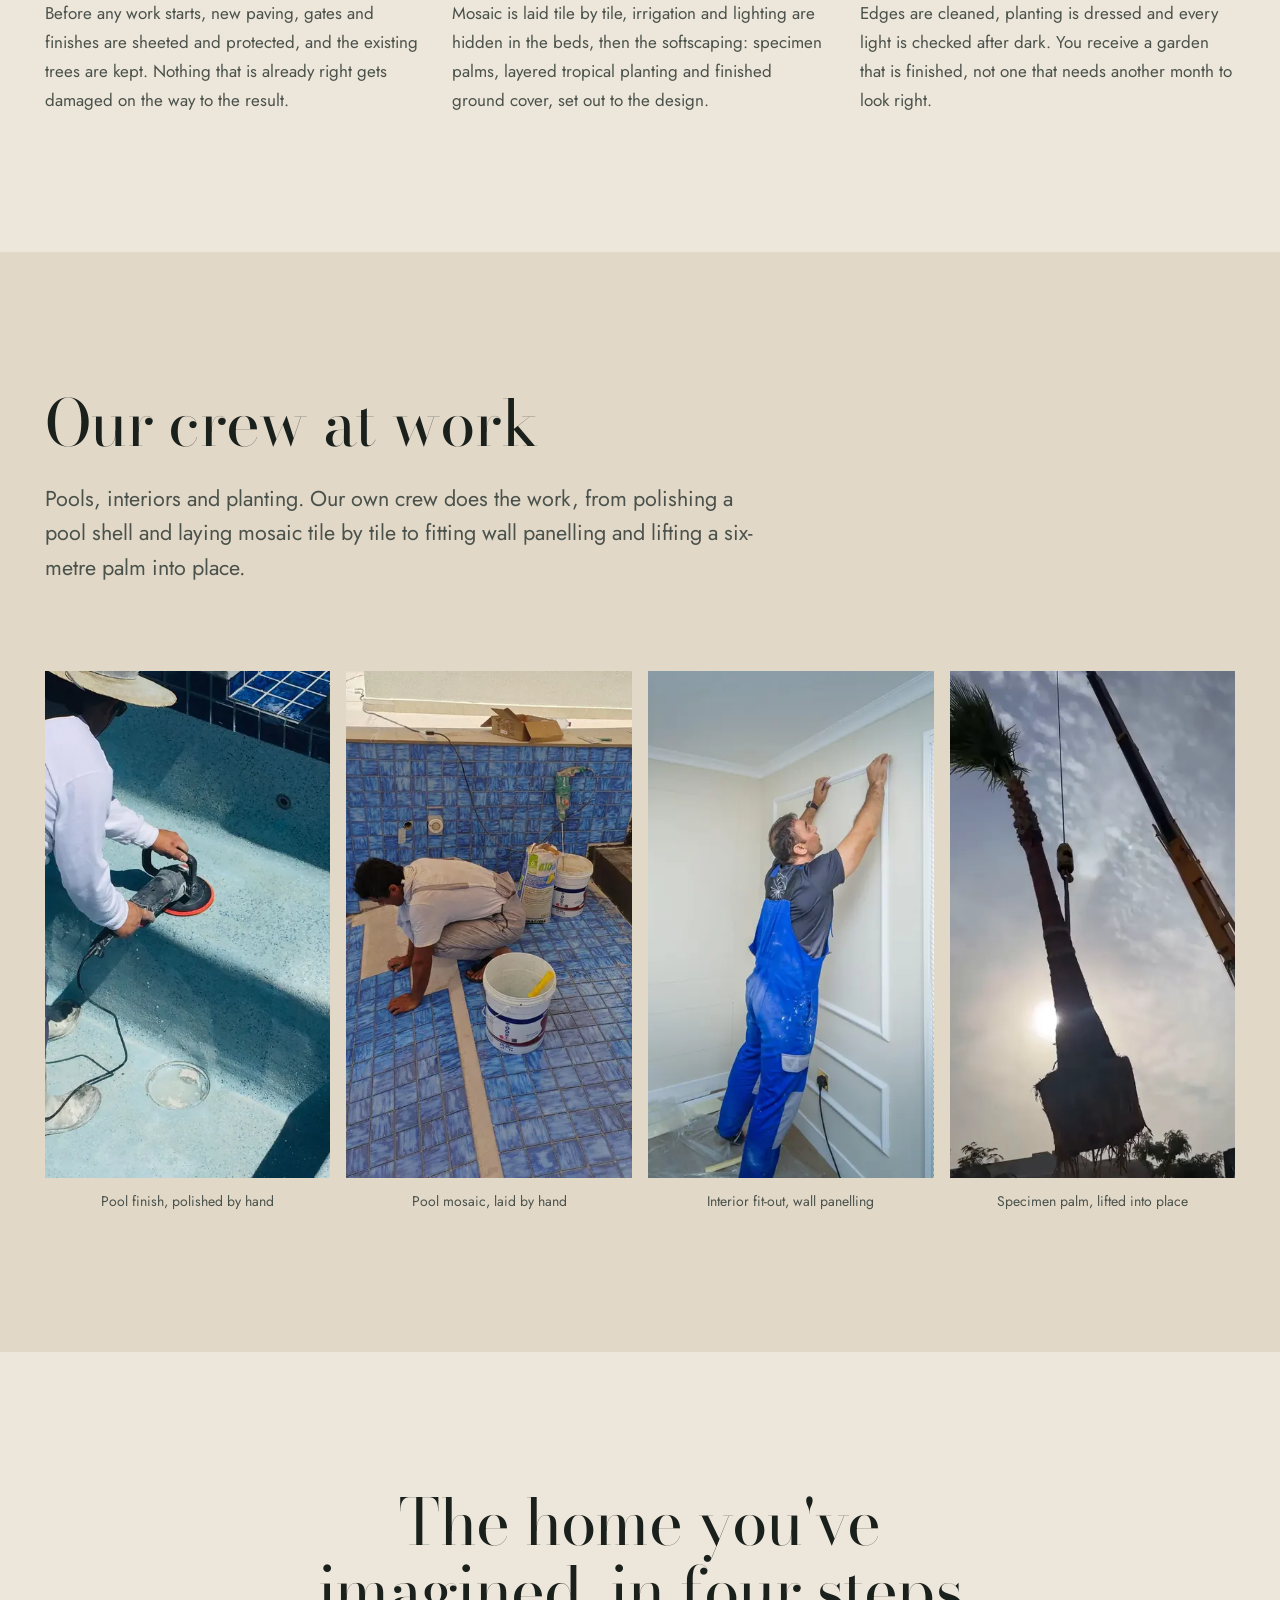
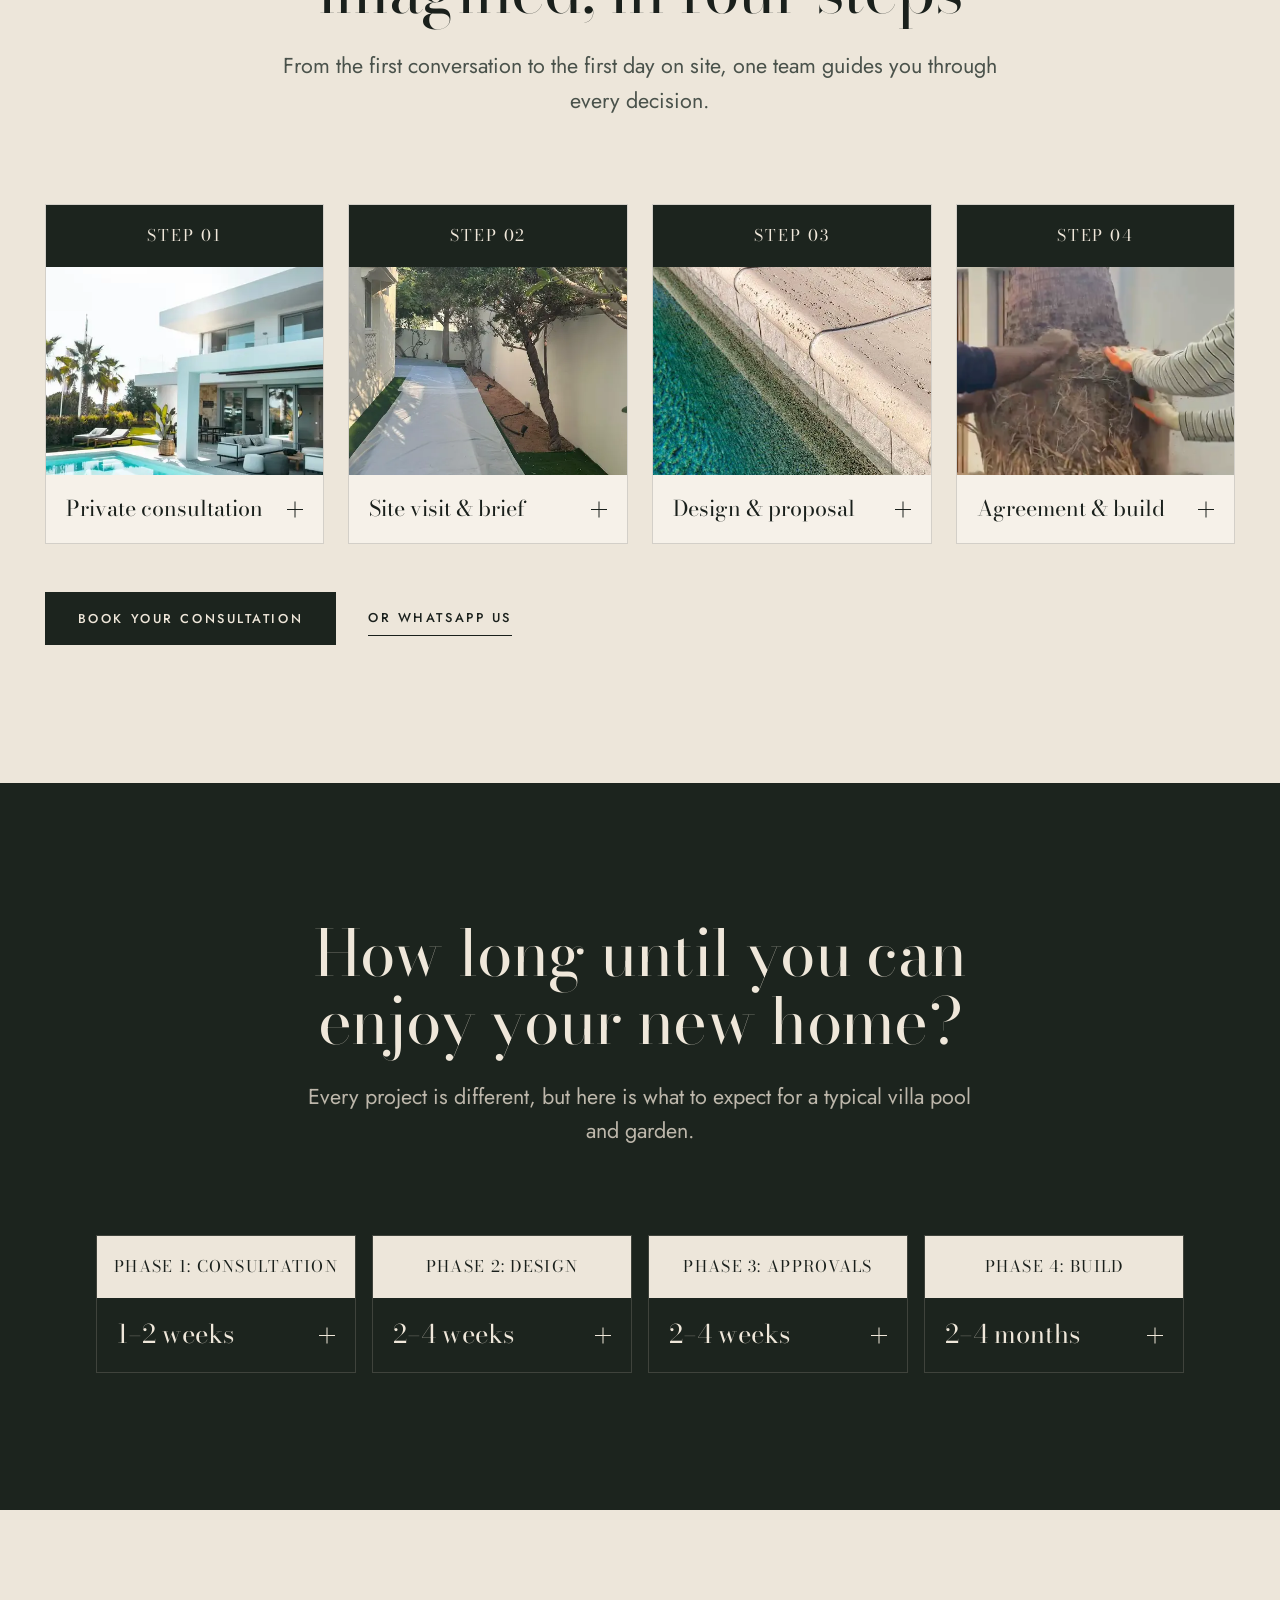
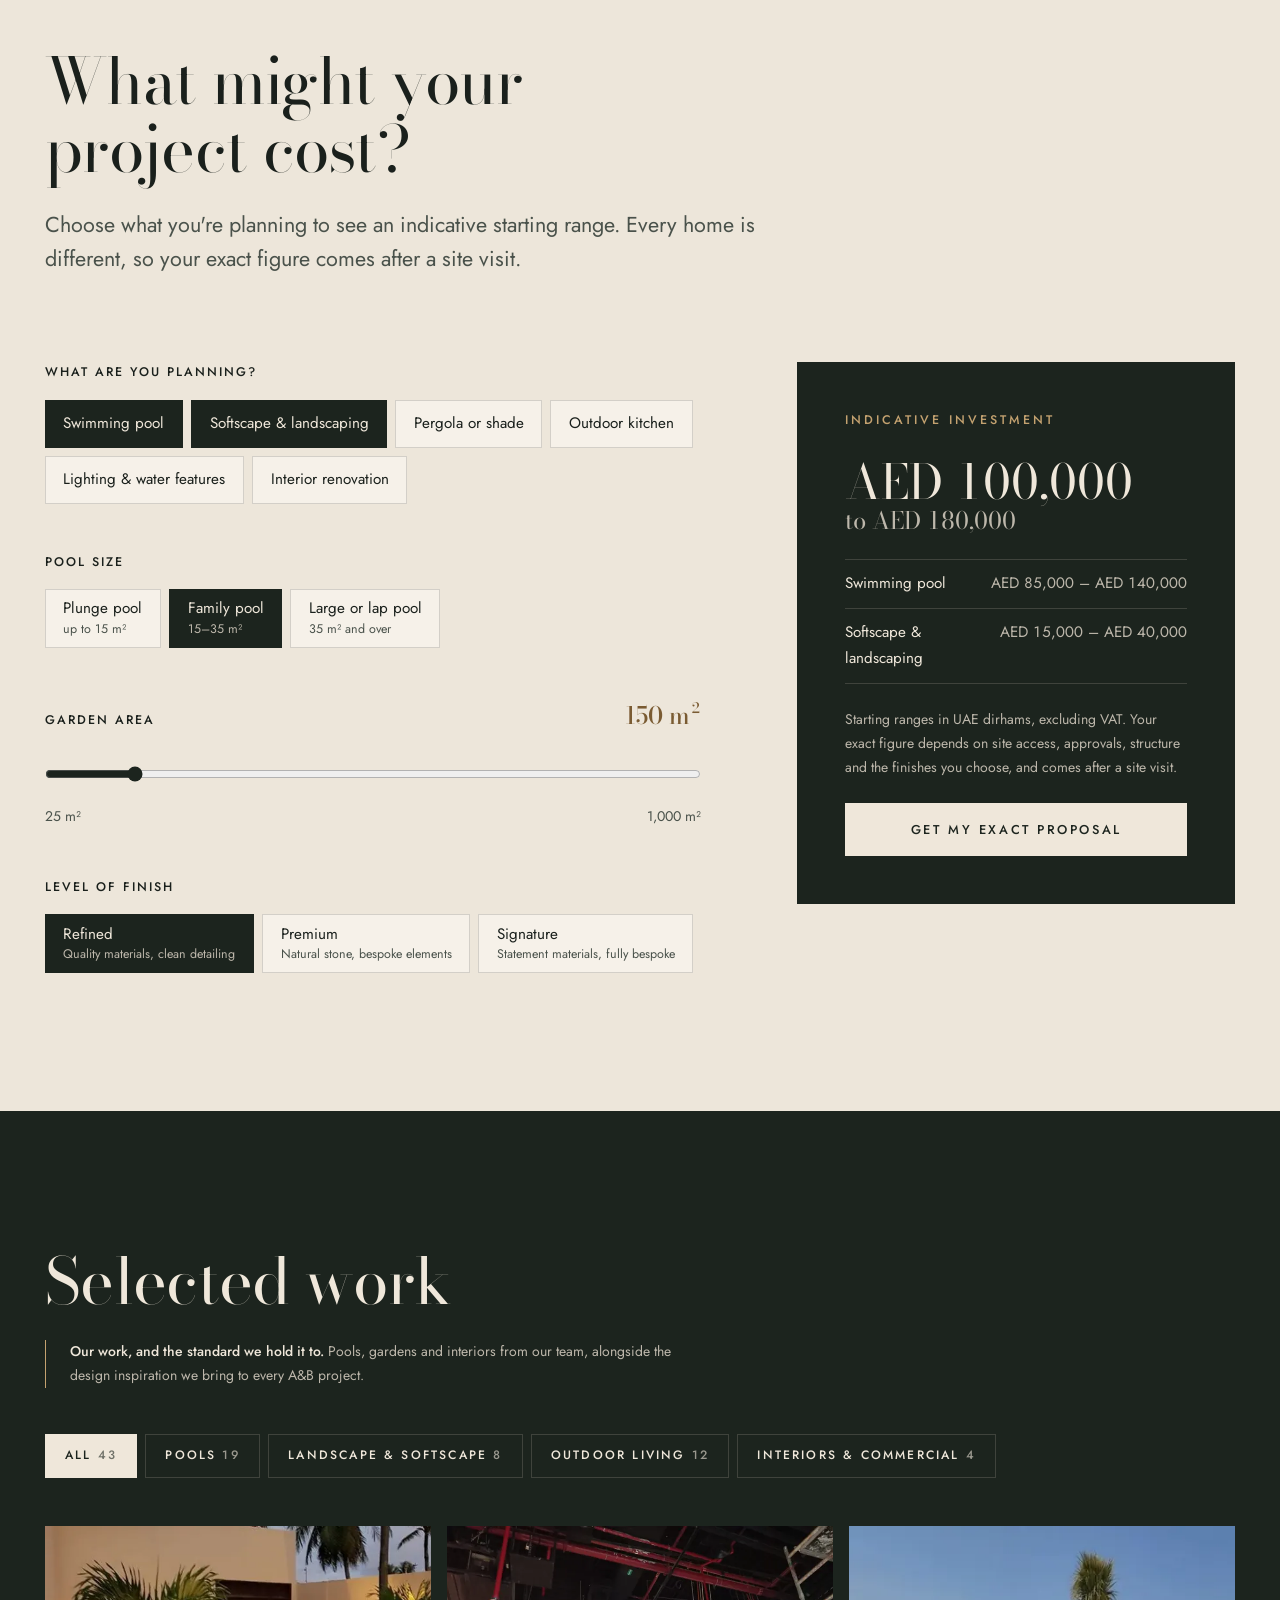
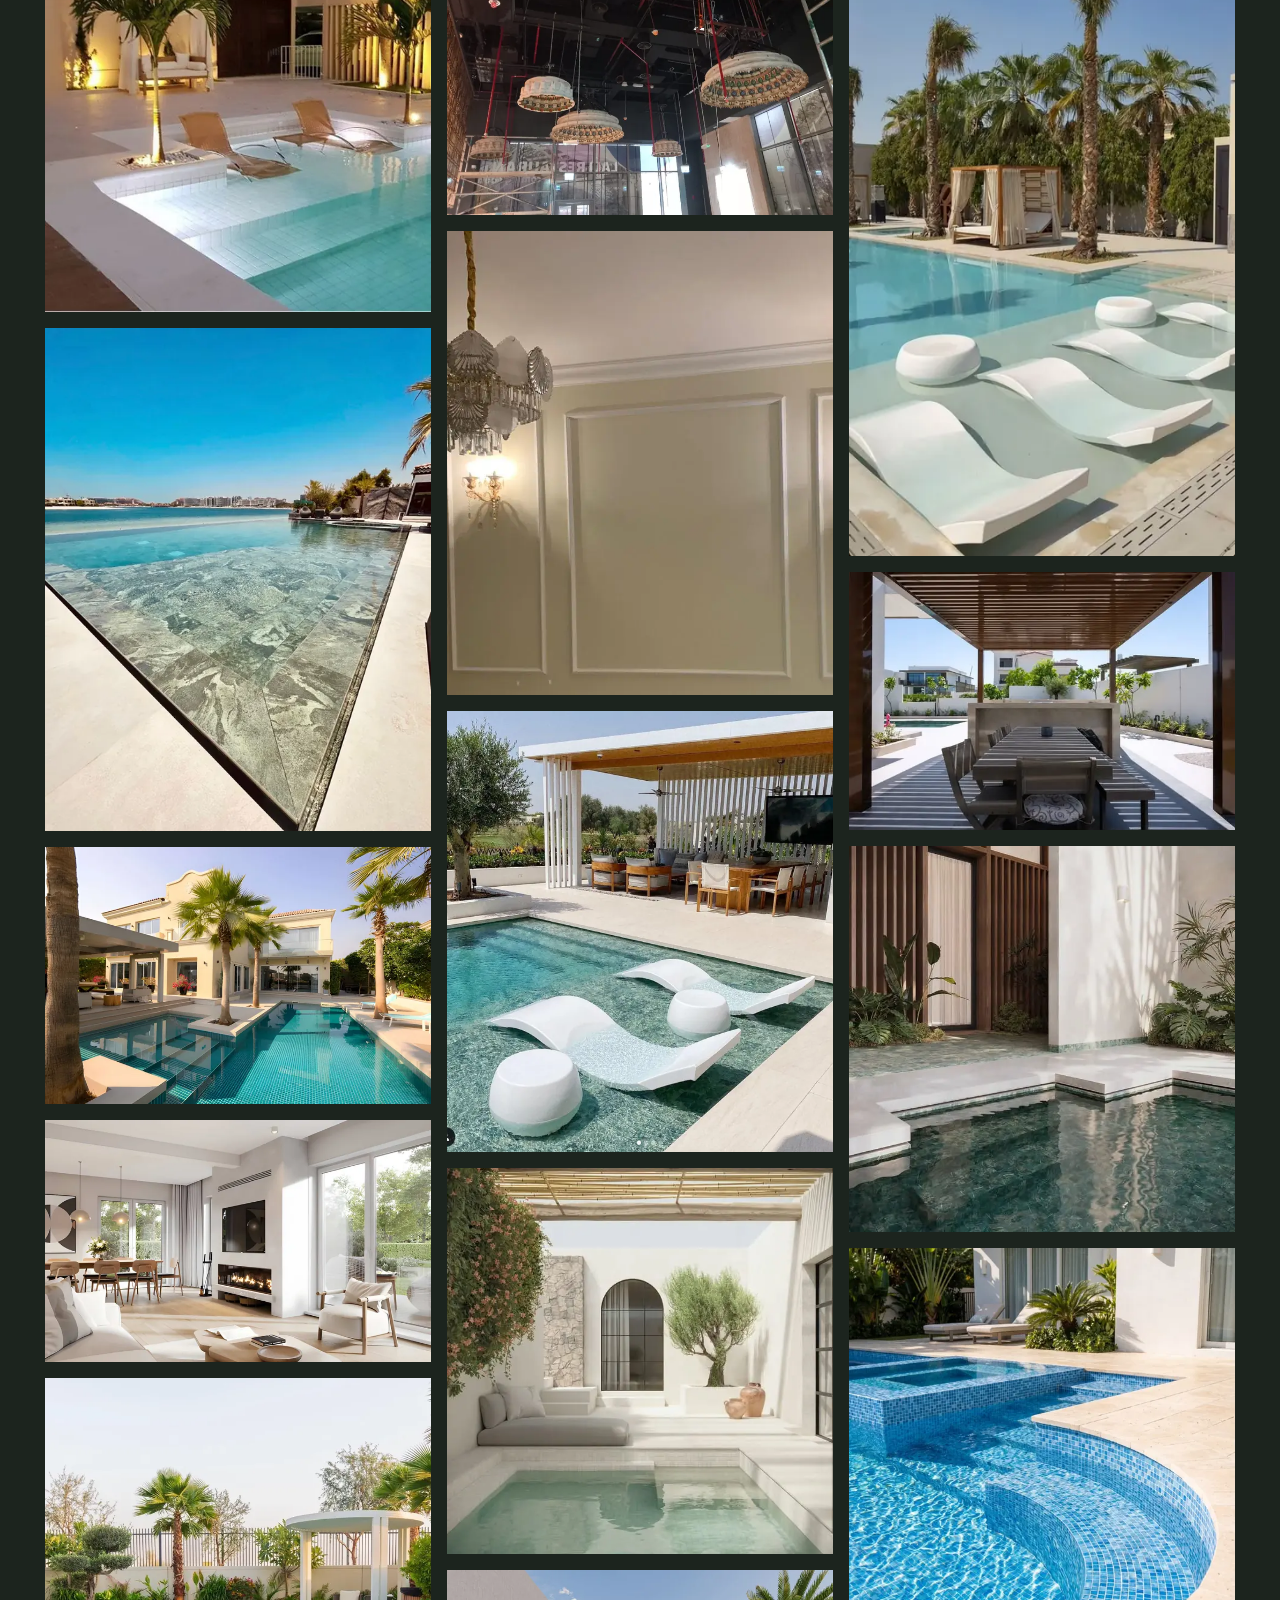
==== commit 2da0a068: "Add privacy policy page, footer link and sitemap entry Co-Authored-By: Claude Opus 5.5 <noreply@anth" ====
--- a/index.html
+++ b/index.html
@@ -1041,7 +1041,7 @@
       </div>
       <div class="footer-base">
         <p>© <span data-year>2026</span> A&amp;B Design &amp; Build. All rights reserved.</p>
-        <p>Built without compromise.</p>
+        <p><a href="privacy.html">Privacy</a> · Built without compromise.</p>
       </div>
     </div>
   </footer>
